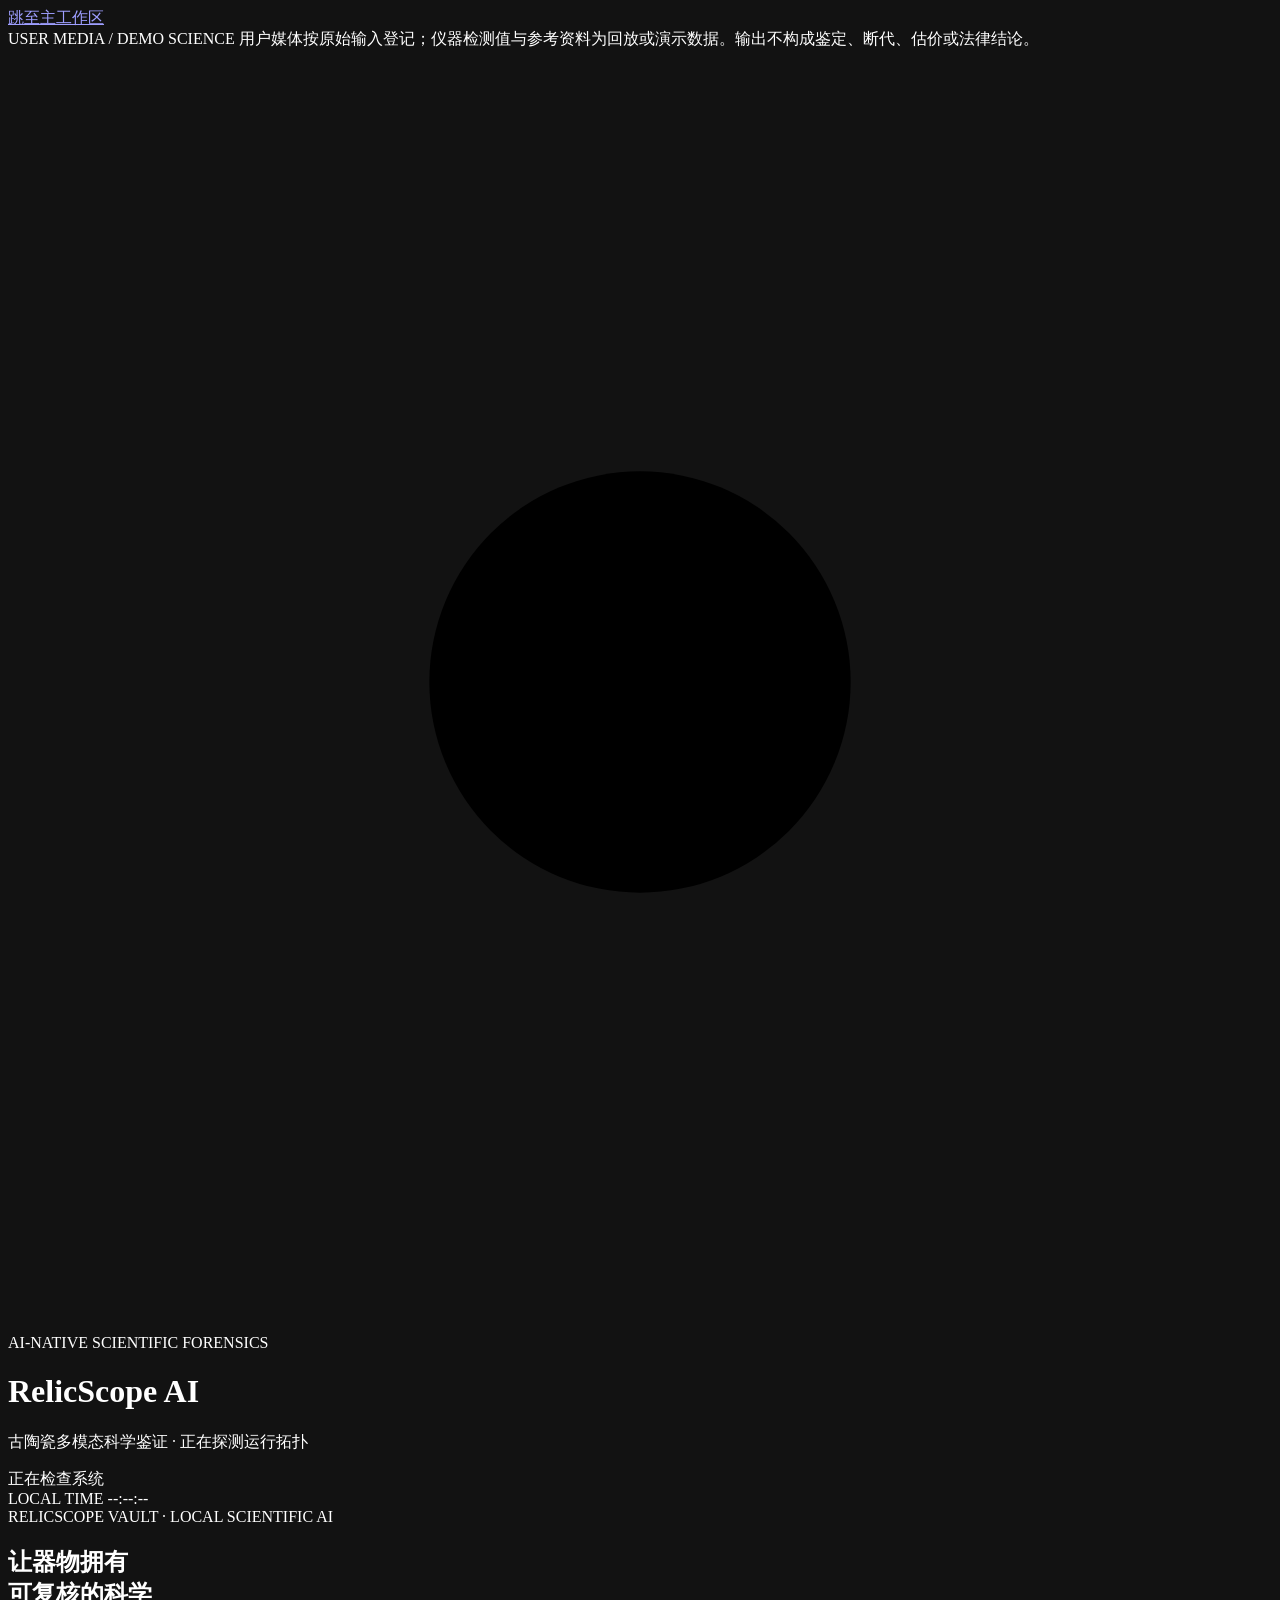
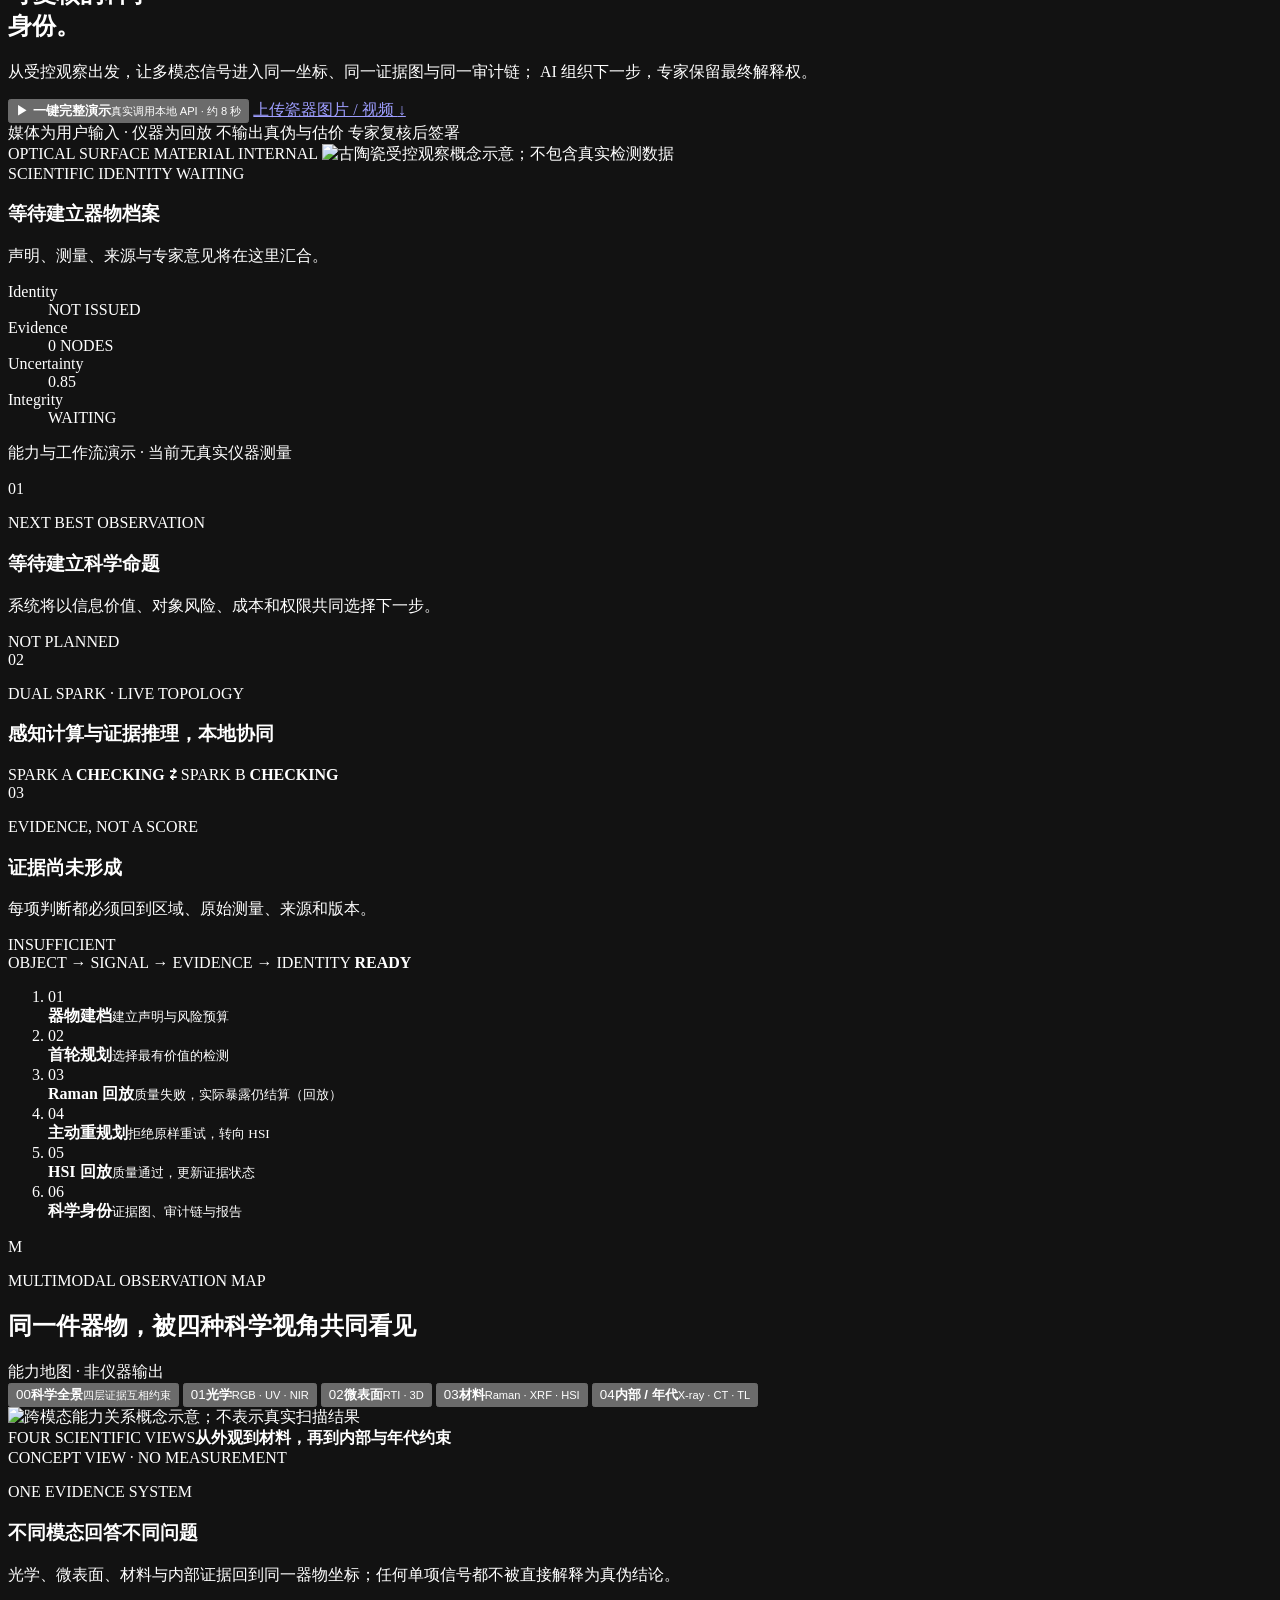
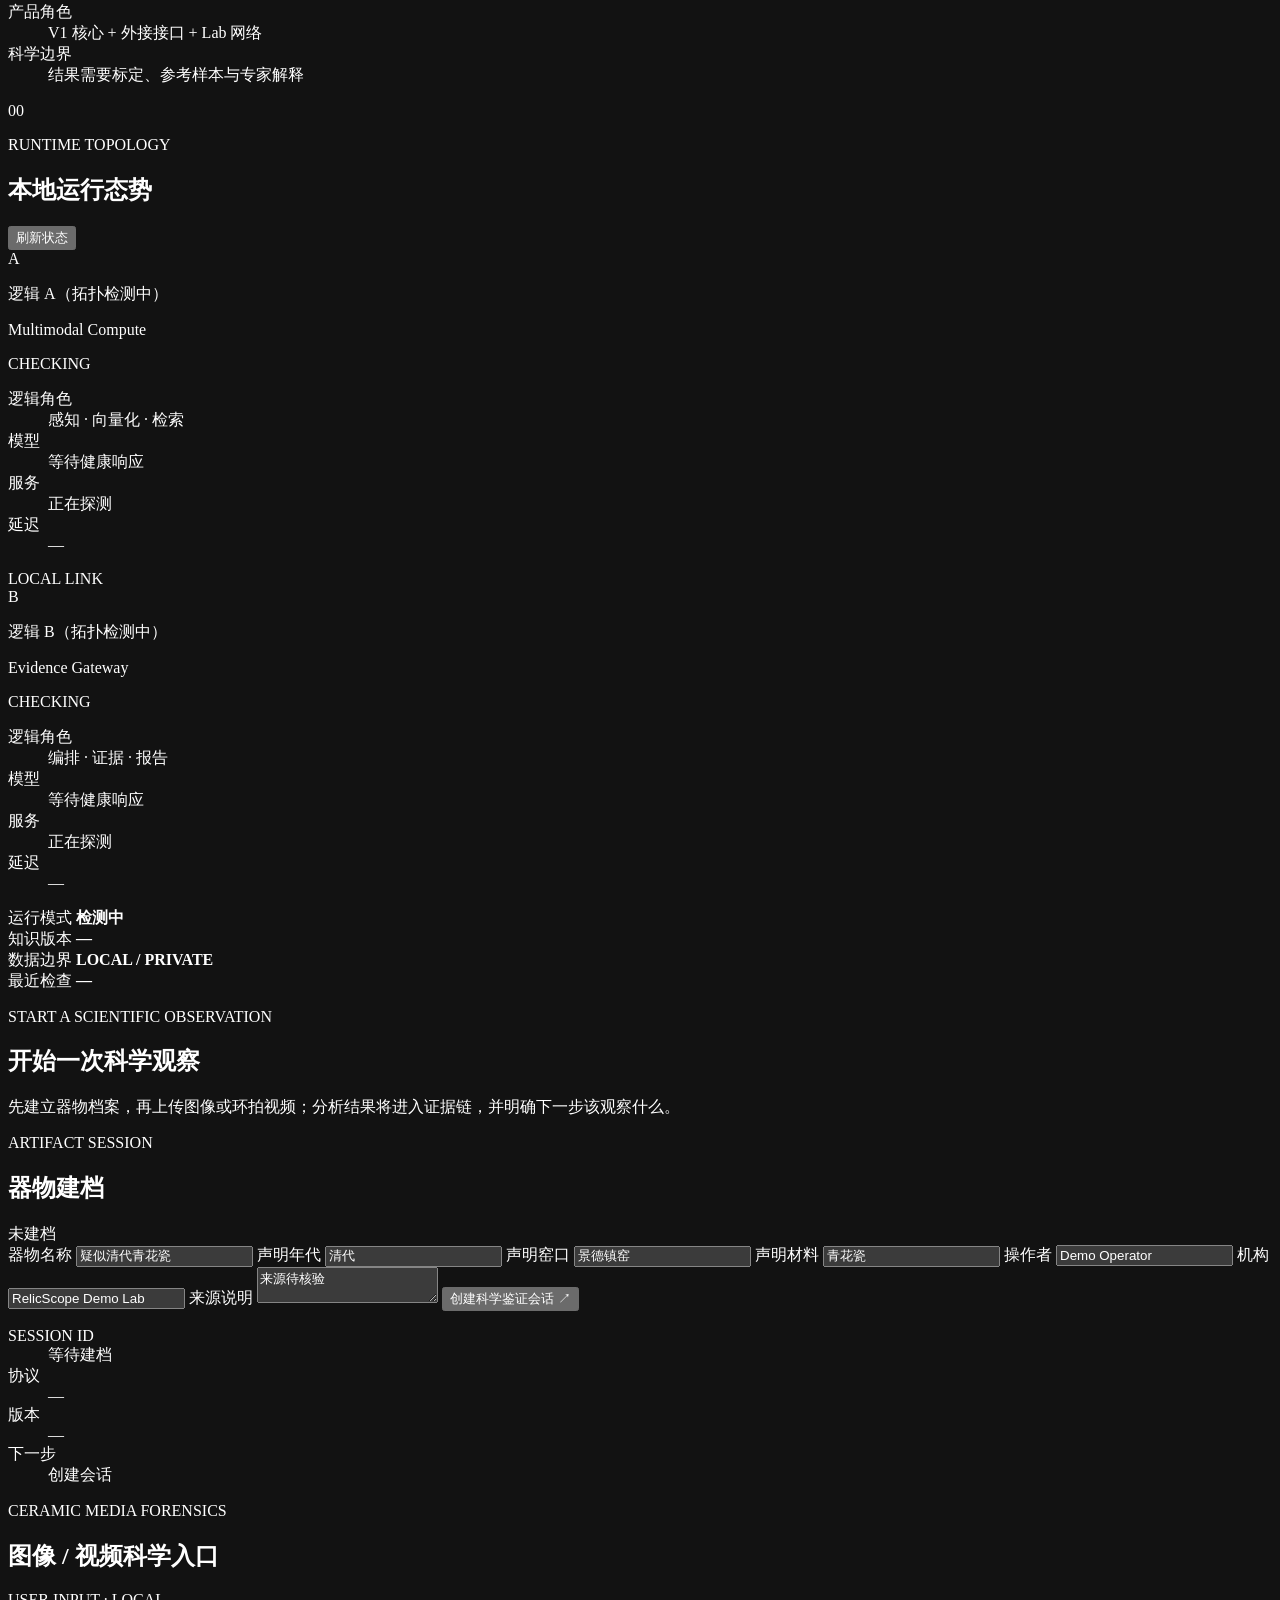
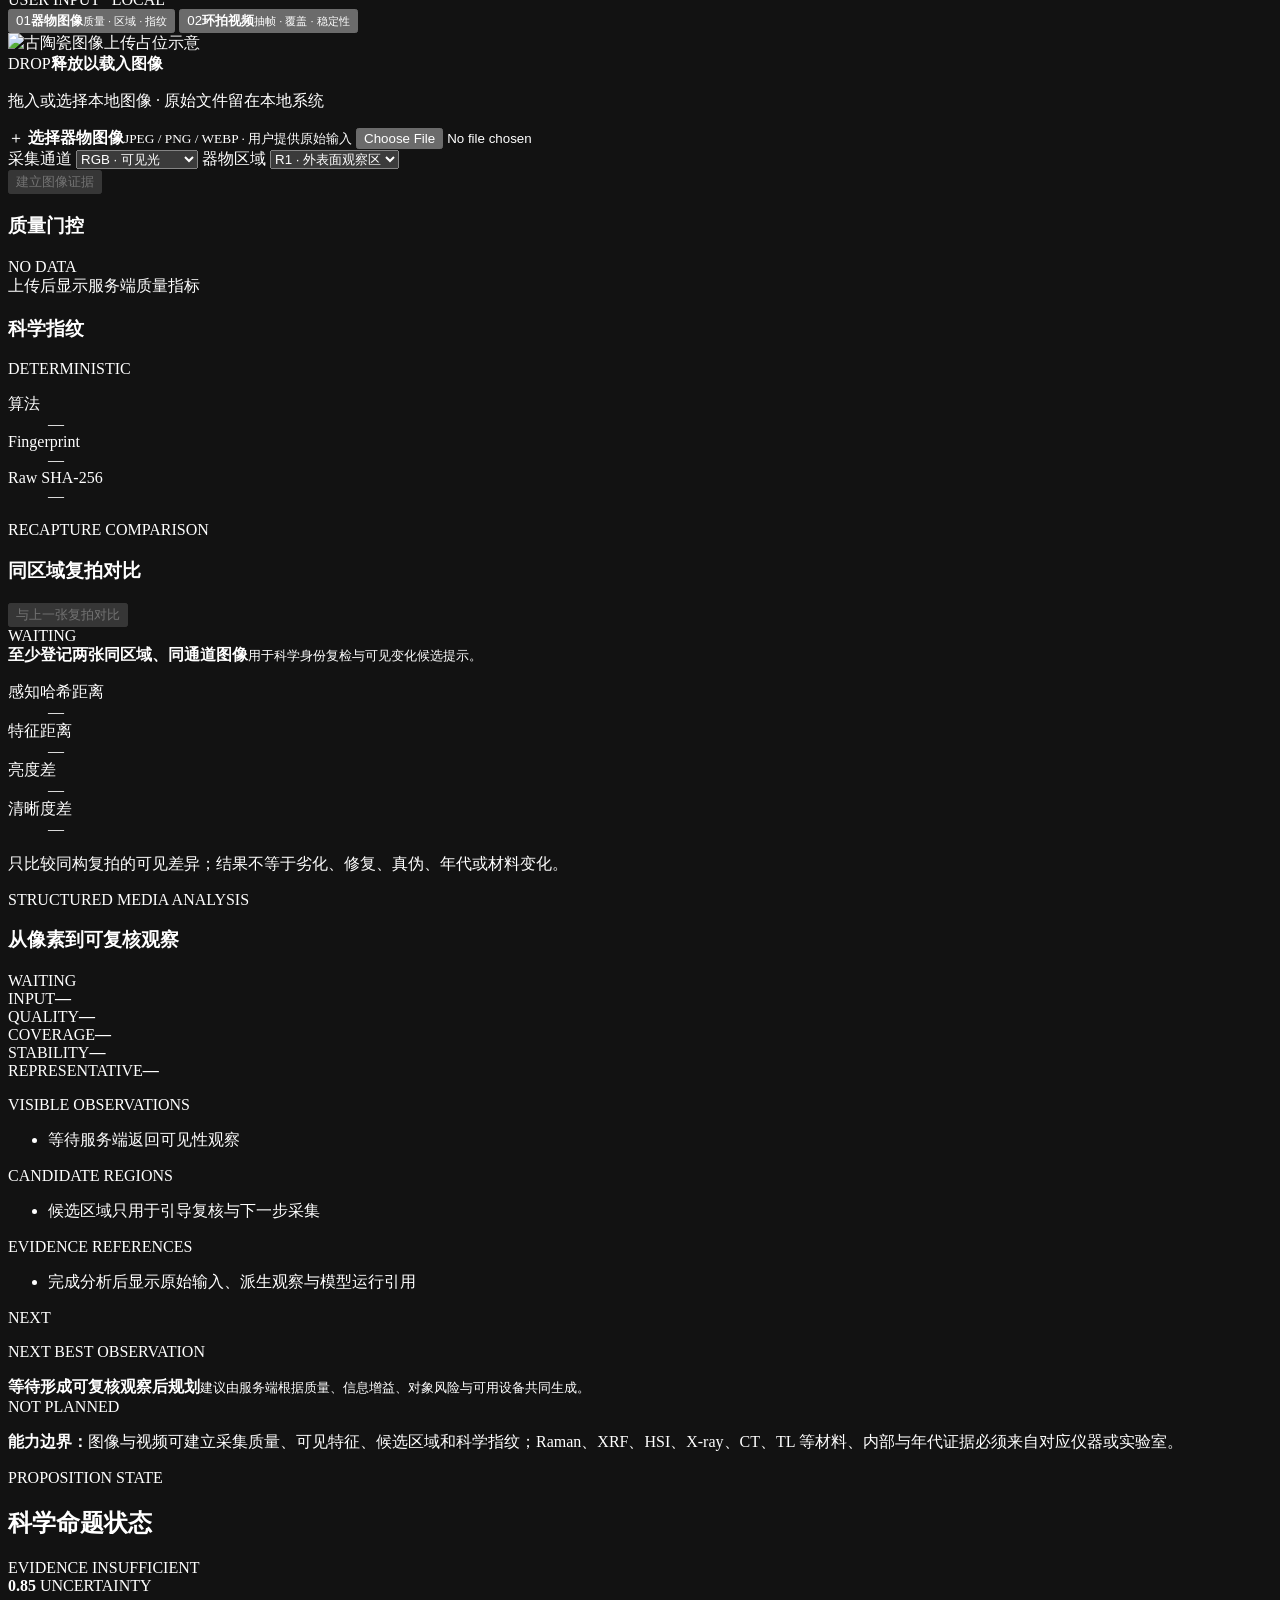
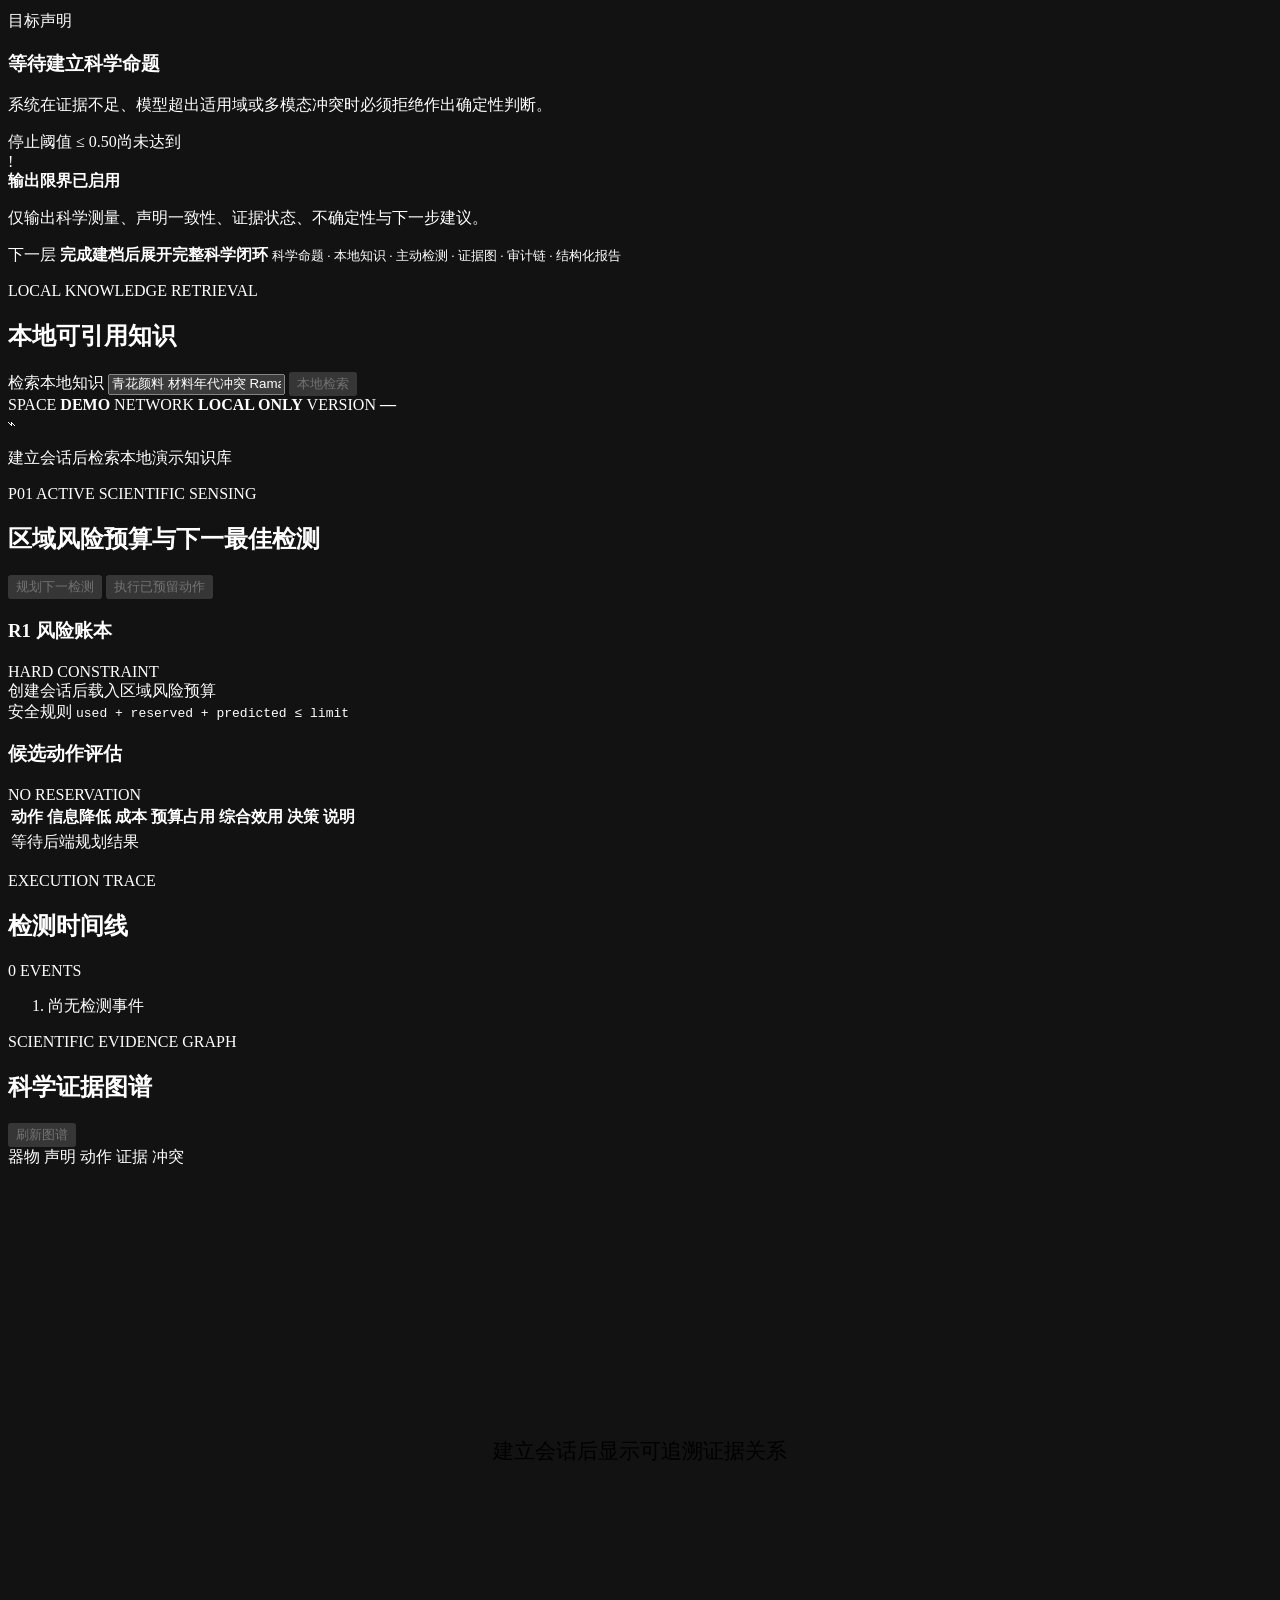
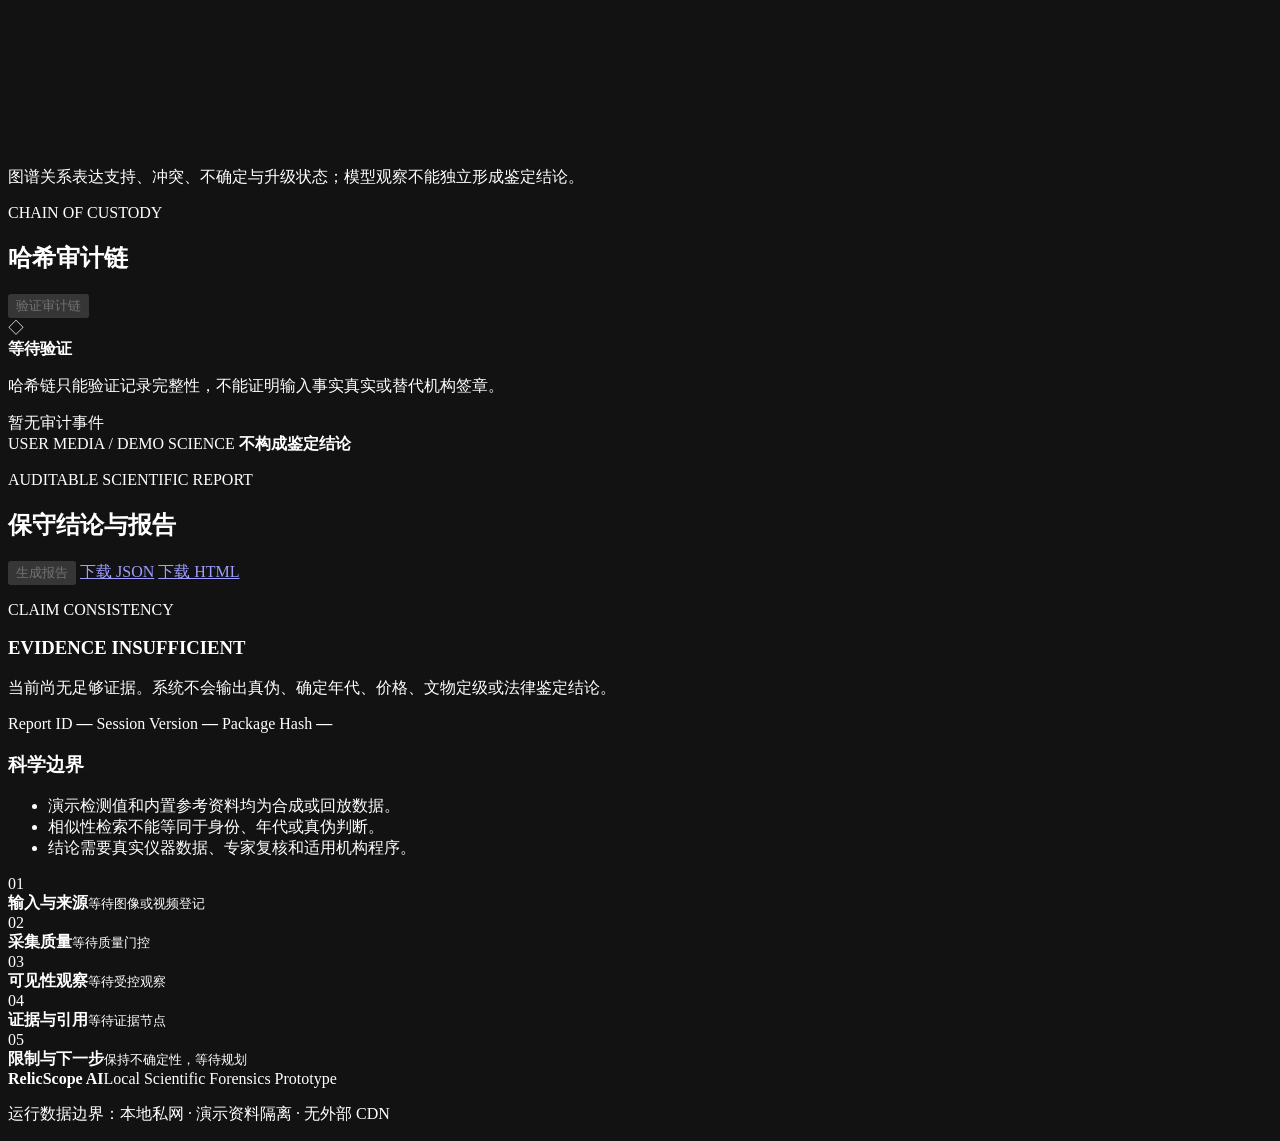
==== app/static/index.html @ 8738a11b "Public release: RelicScope Spark Suite v1.1.0-r2" ====
<!doctype html>
<html lang="zh-CN">
  <head>
    <meta charset="utf-8" />
    <meta name="viewport" content="width=device-width, initial-scale=1" />
    <meta name="color-scheme" content="dark" />
    <meta
      name="description"
      content="RelicScope AI 双 Spark 多模态文物科学鉴证演示控制台"
    />
    <title>RelicScope AI · Scientific Forensics Console</title>
    <link rel="icon" href="/static/ceramic-placeholder.svg" type="image/svg+xml" />
    <link rel="stylesheet" href="/static/styles.css" />
  </head>
  <body>
    <a class="skip-link" href="#main-content">跳至主工作区</a>

    <div class="demo-boundary" role="note" aria-label="演示数据免责声明">
      <span class="demo-boundary__label">USER MEDIA / DEMO SCIENCE</span>
      <span>用户媒体按原始输入登记；仪器检测值与参考资料为回放或演示数据。输出不构成鉴定、断代、估价或法律结论。</span>
    </div>

    <header class="topbar">
      <div class="brand-block">
        <div class="brand-mark" aria-hidden="true">
          <svg viewBox="0 0 48 48" focusable="false">
            <path d="M10 13h28M10 35h28M13 10v28M35 10v28" />
            <circle cx="24" cy="24" r="8" />
            <path d="M24 5v6M24 37v6M5 24h6M37 24h6" />
          </svg>
        </div>
        <div>
          <p class="eyebrow">AI-NATIVE SCIENTIFIC FORENSICS</p>
          <h1>RelicScope <span>AI</span></h1>
          <p class="brand-subtitle" id="brand-runtime-subtitle">古陶瓷多模态科学鉴证 · 正在探测运行拓扑</p>
        </div>
      </div>

      <div class="topbar__meta">
        <div class="system-pill" id="global-system-pill">
          <span class="status-dot status-dot--checking" aria-hidden="true"></span>
          <span id="global-system-status">正在检查系统</span>
        </div>
        <div class="clock-block">
          <span>LOCAL TIME</span>
          <time id="local-clock">--:--:--</time>
        </div>
      </div>
    </header>

    <main id="main-content" class="console-shell">
      <section class="showcase-hero" aria-labelledby="showcase-heading">
        <div class="showcase-hero__copy">
          <div class="showcase-kicker">
            <span class="live-orb" aria-hidden="true"></span>
            RELICSCOPE VAULT · LOCAL SCIENTIFIC AI
          </div>
          <h2 id="showcase-heading">让器物拥有<br /><span>可复核的科学<br class="mobile-title-break" />身份。</span></h2>
          <p class="showcase-lead">
            从受控观察出发，让多模态信号进入同一坐标、同一证据图与同一审计链；
            AI 组织下一步，专家保留最终解释权。
          </p>

          <div class="showcase-actions">
            <button class="button button--run button--cinematic" id="run-demo" type="button">
              <span class="run-icon" aria-hidden="true">▶</span>
              <span><strong>一键完整演示</strong><small>真实调用本地 API · 约 8 秒</small></span>
            </button>
            <a class="text-link" href="#operator-workspace">上传瓷器图片 / 视频 <span aria-hidden="true">↓</span></a>
          </div>

          <div class="boundary-tags" aria-label="演示科学边界">
            <span>媒体为用户输入 · 仪器为回放</span>
            <span>不输出真伪与估价</span>
            <span>专家复核后签署</span>
          </div>
        </div>

        <div class="identity-stage" aria-label="器物数字科学身份舞台">
          <div class="identity-stage__glow" aria-hidden="true"></div>
          <div class="identity-orbit identity-orbit--one" aria-hidden="true"></div>
          <div class="identity-orbit identity-orbit--two" aria-hidden="true"></div>
          <span class="orbit-label orbit-label--optical">OPTICAL</span>
          <span class="orbit-label orbit-label--surface">SURFACE</span>
          <span class="orbit-label orbit-label--material">MATERIAL</span>
          <span class="orbit-label orbit-label--internal">INTERNAL</span>
          <img src="/static/ceramic-placeholder.svg" alt="古陶瓷受控观察概念示意；不包含真实检测数据" />
          <div class="identity-scan" aria-hidden="true"></div>

          <article class="identity-card">
            <div class="identity-card__head">
              <span>SCIENTIFIC IDENTITY</span>
              <span class="badge badge--outline" id="identity-state">WAITING</span>
            </div>
            <h3 id="identity-artifact-name">等待建立器物档案</h3>
            <p id="identity-claim">声明、测量、来源与专家意见将在这里汇合。</p>
            <dl>
              <div><dt>Identity</dt><dd id="identity-session" class="mono">NOT ISSUED</dd></div>
              <div><dt>Evidence</dt><dd id="identity-evidence-count">0 NODES</dd></div>
              <div><dt>Uncertainty</dt><dd id="identity-uncertainty">0.85</dd></div>
              <div><dt>Integrity</dt><dd id="identity-integrity">WAITING</dd></div>
            </dl>
          </article>

          <p class="stage-boundary">能力与工作流演示 · 当前无真实仪器测量</p>
        </div>
      </section>

      <section class="signal-strip" aria-label="当前科学闭环摘要">
        <article class="signal-card signal-card--action">
          <div class="signal-card__index">01</div>
          <div>
            <p class="eyebrow">NEXT BEST OBSERVATION</p>
            <h3 id="spotlight-action">等待建立科学命题</h3>
            <p id="spotlight-action-reason">系统将以信息价值、对象风险、成本和权限共同选择下一步。</p>
          </div>
          <span class="badge badge--outline" id="spotlight-action-state">NOT PLANNED</span>
        </article>

        <article class="signal-card signal-card--compute">
          <div class="signal-card__index">02</div>
          <div>
            <p class="eyebrow">DUAL SPARK · LIVE TOPOLOGY</p>
            <h3>感知计算与证据推理，本地协同</h3>
            <div class="spark-pair" aria-label="双 Spark 运行状态">
              <span><i id="hero-node-a-dot"></i>SPARK A <strong id="hero-node-a-status">CHECKING</strong></span>
              <b aria-hidden="true">⇄</b>
              <span><i id="hero-node-b-dot"></i>SPARK B <strong id="hero-node-b-status">CHECKING</strong></span>
            </div>
          </div>
        </article>

        <article class="signal-card signal-card--evidence">
          <div class="signal-card__index">03</div>
          <div>
            <p class="eyebrow">EVIDENCE, NOT A SCORE</p>
            <h3 id="spotlight-evidence">证据尚未形成</h3>
            <p id="spotlight-evidence-detail">每项判断都必须回到区域、原始测量、来源和版本。</p>
          </div>
          <span class="badge badge--warning" id="spotlight-report-state">INSUFFICIENT</span>
        </article>
      </section>

      <section class="demo-progress demo-progress--showcase" id="demo-progress" aria-live="polite">
        <div class="demo-progress__head">
          <span>OBJECT → SIGNAL → EVIDENCE → IDENTITY</span>
          <strong id="demo-progress-status">READY</strong>
        </div>
        <ol>
          <li data-step="session"><span>01</span><div><strong>器物建档</strong><small>建立声明与风险预算</small></div></li>
          <li data-step="plan-1"><span>02</span><div><strong>首轮规划</strong><small>选择最有价值的检测</small></div></li>
          <li data-step="raman"><span>03</span><div><strong>Raman 回放</strong><small>质量失败，实际暴露仍结算（回放）</small></div></li>
          <li data-step="plan-2"><span>04</span><div><strong>主动重规划</strong><small>拒绝原样重试，转向 HSI</small></div></li>
          <li data-step="hsi"><span>05</span><div><strong>HSI 回放</strong><small>质量通过，更新证据状态</small></div></li>
          <li data-step="report"><span>06</span><div><strong>科学身份</strong><small>证据图、审计链与报告</small></div></li>
        </ol>
      </section>

      <section class="modality-theatre" id="modality-theatre" aria-labelledby="modality-heading">
        <div class="section-heading modality-heading">
          <div>
            <span class="section-index">M</span>
            <div>
              <p class="eyebrow">MULTIMODAL OBSERVATION MAP</p>
              <h2 id="modality-heading">同一件器物，被四种科学视角共同看见</h2>
            </div>
          </div>
          <span class="concept-label">能力地图 · 非仪器输出</span>
        </div>

        <div class="modality-layout">
          <div class="modality-tabs" role="tablist" aria-label="跨模态能力选择">
            <button class="modality-tab is-active" type="button" role="tab" aria-selected="true" data-modality="all">
              <span>00</span><strong>科学全景</strong><small>四层证据互相约束</small>
            </button>
            <button class="modality-tab" type="button" role="tab" aria-selected="false" data-modality="optical">
              <span>01</span><strong>光学</strong><small>RGB · UV · NIR</small>
            </button>
            <button class="modality-tab" type="button" role="tab" aria-selected="false" data-modality="surface">
              <span>02</span><strong>微表面</strong><small>RTI · 3D</small>
            </button>
            <button class="modality-tab" type="button" role="tab" aria-selected="false" data-modality="material">
              <span>03</span><strong>材料</strong><small>Raman · XRF · HSI</small>
            </button>
            <button class="modality-tab" type="button" role="tab" aria-selected="false" data-modality="internal">
              <span>04</span><strong>内部 / 年代</strong><small>X-ray · CT · TL</small>
            </button>
          </div>

          <div class="modality-object" id="modality-object" data-active-modality="all">
            <div class="modality-object__rings" aria-hidden="true"><i></i><i></i><i></i><i></i></div>
            <img src="/static/ceramic-placeholder.svg" alt="跨模态能力关系概念示意；不表示真实扫描结果" />
            <div class="modality-object__label"><span id="modality-stage-kicker">FOUR SCIENTIFIC VIEWS</span><strong id="modality-stage-title">从外观到材料，再到内部与年代约束</strong></div>
            <span class="modality-object__boundary">CONCEPT VIEW · NO MEASUREMENT</span>
          </div>

          <article class="modality-explainer" aria-live="polite">
            <p class="eyebrow" id="modality-role">ONE EVIDENCE SYSTEM</p>
            <h3 id="modality-answer">不同模态回答不同问题</h3>
            <p id="modality-description">光学、微表面、材料与内部证据回到同一器物坐标；任何单项信号都不被直接解释为真伪结论。</p>
            <dl>
              <div><dt>产品角色</dt><dd id="modality-product-role">V1 核心 + 外接接口 + Lab 网络</dd></div>
              <div><dt>科学边界</dt><dd id="modality-boundary-copy">结果需要标定、参考样本与专家解释</dd></div>
            </dl>
          </article>
        </div>
      </section>

      <section class="runtime-strip" aria-labelledby="runtime-heading">
        <div class="section-heading section-heading--compact">
          <div>
            <span class="section-index">00</span>
            <div>
              <p class="eyebrow">RUNTIME TOPOLOGY</p>
              <h2 id="runtime-heading">本地运行态势</h2>
            </div>
          </div>
          <button class="button button--ghost button--small" id="refresh-health" type="button">
            刷新状态
          </button>
        </div>

        <div class="runtime-grid">
          <article class="node-card" id="node-a-card">
            <div class="node-card__head">
              <div class="node-code">A</div>
              <div>
                <p class="node-name" id="node-a-name">逻辑 A（拓扑检测中）</p>
                <p class="node-role">Multimodal Compute</p>
              </div>
              <span class="badge badge--neutral" id="node-a-status">CHECKING</span>
            </div>
            <dl class="metric-list">
              <div><dt>逻辑角色</dt><dd id="node-a-role">感知 · 向量化 · 检索</dd></div>
              <div><dt>模型</dt><dd id="node-a-model" class="mono">等待健康响应</dd></div>
              <div><dt>服务</dt><dd id="node-a-detail">正在探测</dd></div>
              <div><dt>延迟</dt><dd id="node-a-latency">—</dd></div>
            </dl>
          </article>

          <div class="node-link" aria-label="受控私网 API 双向连接">
            <span class="node-link__line"></span>
            <span class="node-link__label" id="node-link-label">LOCAL LINK</span>
            <span class="node-link__line"></span>
          </div>

          <article class="node-card" id="node-b-card">
            <div class="node-card__head">
              <div class="node-code node-code--b">B</div>
              <div>
                <p class="node-name" id="node-b-name">逻辑 B（拓扑检测中）</p>
                <p class="node-role">Evidence Gateway</p>
              </div>
              <span class="badge badge--neutral" id="node-b-status">CHECKING</span>
            </div>
            <dl class="metric-list">
              <div><dt>逻辑角色</dt><dd id="node-b-role">编排 · 证据 · 报告</dd></div>
              <div><dt>模型</dt><dd id="node-b-model" class="mono">等待健康响应</dd></div>
              <div><dt>服务</dt><dd id="node-b-detail">正在探测</dd></div>
              <div><dt>延迟</dt><dd id="node-b-latency">—</dd></div>
            </dl>
          </article>

          <article class="runtime-summary">
            <div>
              <span>运行模式</span>
              <strong id="runtime-mode">检测中</strong>
            </div>
            <div>
              <span>知识版本</span>
              <strong id="knowledge-version" class="mono">—</strong>
            </div>
            <div>
              <span>数据边界</span>
              <strong id="data-boundary">LOCAL / PRIVATE</strong>
            </div>
            <div>
              <span>最近检查</span>
              <strong id="health-checked-at">—</strong>
            </div>
          </article>
        </div>
      </section>

      <div class="workspace-intro" id="operator-workspace">
        <div>
          <p class="eyebrow">START A SCIENTIFIC OBSERVATION</p>
          <h2>开始一次科学观察</h2>
        </div>
        <p>先建立器物档案，再上传图像或环拍视频；分析结果将进入证据链，并明确下一步该观察什么。</p>
      </div>

      <section class="workspace-grid" aria-label="科学鉴证会话工作区">
        <article class="panel panel--session">
          <div class="panel__header">
            <div>
              <p class="eyebrow">ARTIFACT SESSION</p>
              <h2>器物建档</h2>
            </div>
            <span class="badge badge--outline" id="session-state-badge">未建档</span>
          </div>

          <form id="session-form" class="form-grid">
            <label class="field field--full">
              <span>器物名称</span>
              <input id="artifact-name" name="artifact_name" value="疑似清代青花瓷" required maxlength="120" />
            </label>
            <label class="field">
              <span>声明年代</span>
              <input id="claim-period" name="period" value="清代" maxlength="80" />
            </label>
            <label class="field">
              <span>声明窑口</span>
              <input id="claim-kiln" name="kiln" value="景德镇窑" maxlength="80" />
            </label>
            <label class="field">
              <span>声明材料</span>
              <input id="claim-material" name="material" value="青花瓷" maxlength="80" />
            </label>
            <label class="field">
              <span>操作者</span>
              <input id="operator" name="operator" value="Demo Operator" maxlength="80" />
            </label>
            <label class="field field--full">
              <span>机构</span>
              <input id="institution" name="institution" value="RelicScope Demo Lab" maxlength="120" />
            </label>
            <label class="field field--full">
              <span>来源说明</span>
              <textarea id="provenance-note" name="provenance_note" rows="2" maxlength="240">来源待核验</textarea>
            </label>
            <button class="button button--primary field--full" id="create-session" type="submit">
              <span>创建科学鉴证会话</span>
              <span aria-hidden="true">↗</span>
            </button>
          </form>

          <dl class="session-facts" id="session-facts">
            <div><dt>SESSION ID</dt><dd class="mono hash-value" id="session-id">等待建档</dd></div>
            <div><dt>协议</dt><dd id="session-protocol">—</dd></div>
            <div><dt>版本</dt><dd id="session-version">—</dd></div>
            <div><dt>下一步</dt><dd id="session-next-step">创建会话</dd></div>
          </dl>
        </article>

        <article class="panel panel--capture panel--media-ingest" id="media-ingest">
          <div class="panel__header">
            <div>
              <p class="eyebrow">CERAMIC MEDIA FORENSICS</p>
              <h2>图像 / 视频科学入口</h2>
            </div>
            <span class="badge badge--demo">USER INPUT · LOCAL</span>
          </div>

          <div class="media-mode-tabs" role="tablist" aria-label="输入类型">
            <button class="media-mode-tab is-active" id="media-tab-image" type="button" role="tab" aria-selected="true" aria-controls="image-input-pane" data-media-tab="image">
              <span>01</span><strong>器物图像</strong><small>质量 · 区域 · 指纹</small>
            </button>
            <button class="media-mode-tab" id="media-tab-video" type="button" role="tab" aria-selected="false" aria-controls="video-input-pane" data-media-tab="video">
              <span>02</span><strong>环拍视频</strong><small>抽帧 · 覆盖 · 稳定性</small>
            </button>
          </div>

          <div class="media-input-pane" id="image-input-pane" role="tabpanel" aria-labelledby="media-tab-image">
            <div class="artifact-viewer media-drop-target" id="image-drop-target">
              <img id="artifact-preview" src="/static/ceramic-placeholder.svg" alt="古陶瓷图像上传占位示意" />
              <div id="roi-layer" class="roi-layer" aria-hidden="true"></div>
              <div class="scan-frame" aria-hidden="true"><span></span><span></span><span></span><span></span></div>
              <div class="drop-instruction" aria-hidden="true"><span>DROP</span><strong>释放以载入图像</strong></div>
              <p class="artifact-viewer__caption" id="image-caption">拖入或选择本地图像 · 原始文件留在本地系统</p>
            </div>

            <form id="image-form" class="capture-controls">
              <label class="file-picker" for="image-file">
                <span class="file-picker__icon" aria-hidden="true">＋</span>
                <span><strong>选择器物图像</strong><small>JPEG / PNG / WEBP · 用户提供原始输入</small></span>
                <input id="image-file" type="file" accept="image/jpeg,image/png,image/webp" />
              </label>
              <div class="inline-fields">
                <label class="field">
                  <span>采集通道</span>
                  <select id="image-modality"><option value="RGB">RGB · 可见光</option><option value="UV">UV · 紫外图像</option><option value="NIR">NIR · 近红外图像</option></select>
                </label>
                <label class="field">
                  <span>器物区域</span>
                  <select id="image-region"><option value="R1">R1 · 外表面观察区</option></select>
                </label>
              </div>
              <button class="button button--secondary" id="analyze-image" type="submit" disabled>建立图像证据</button>
            </form>

            <div class="analysis-grid post-analysis">
              <section aria-labelledby="quality-title">
                <div class="subhead"><h3 id="quality-title">质量门控</h3><span id="image-gate" class="badge badge--neutral">NO DATA</span></div>
                <div id="quality-metrics" class="quality-metrics empty-copy">上传后显示服务端质量指标</div>
              </section>
              <section aria-labelledby="fingerprint-title">
                <div class="subhead"><h3 id="fingerprint-title">科学指纹</h3><span class="micro-label">DETERMINISTIC</span></div>
                <dl class="fingerprint-card">
                  <div><dt>算法</dt><dd id="fingerprint-algorithm">—</dd></div>
                  <div><dt>Fingerprint</dt><dd id="fingerprint-id" class="mono hash-value">—</dd></div>
                  <div><dt>Raw SHA-256</dt><dd id="raw-sha" class="mono hash-value">—</dd></div>
                </dl>
              </section>
            </div>
            <div class="comparison-module post-comparison">
              <div class="comparison-module__head">
                <div><p class="eyebrow">RECAPTURE COMPARISON</p><h3>同区域复拍对比</h3></div>
                <button class="button button--ghost button--small" id="compare-images" type="button" disabled>与上一张复拍对比</button>
              </div>
              <div class="comparison-result" id="comparison-result">
                <span class="badge badge--neutral" id="comparison-status">WAITING</span>
                <div class="comparison-result__copy"><strong id="comparison-title">至少登记两张同区域、同通道图像</strong><small id="comparison-reason">用于科学身份复检与可见变化候选提示。</small></div>
                <dl class="comparison-metrics">
                  <div><dt>感知哈希距离</dt><dd id="comparison-dhash">—</dd></div>
                  <div><dt>特征距离</dt><dd id="comparison-feature">—</dd></div>
                  <div><dt>亮度差</dt><dd id="comparison-brightness">—</dd></div>
                  <div><dt>清晰度差</dt><dd id="comparison-sharpness">—</dd></div>
                </dl>
              </div>
              <p class="comparison-boundary">只比较同构复拍的可见差异；结果不等于劣化、修复、真伪、年代或材料变化。</p>
            </div>
          </div>

          <div class="media-input-pane" id="video-input-pane" role="tabpanel" aria-labelledby="media-tab-video" hidden>
            <div class="artifact-viewer artifact-viewer--video media-drop-target" id="video-drop-target">
              <video id="artifact-video" controls muted playsinline preload="metadata" aria-label="已选择的器物环拍视频"></video>
              <div class="video-empty" id="video-empty"><span>360°</span><strong>等待器物环拍视频</strong><small>建议缓慢绕拍一周，保持光照与距离稳定</small></div>
              <div class="drop-instruction" aria-hidden="true"><span>DROP</span><strong>释放以载入视频</strong></div>
              <p class="artifact-viewer__caption" id="video-caption">拖入或选择视频 · 浏览器本地抽取代表帧</p>
            </div>

            <form id="video-form" class="capture-controls">
              <label class="file-picker" for="video-file">
                <span class="file-picker__icon" aria-hidden="true">＋</span>
                <span><strong>选择器物环拍视频</strong><small>MP4 / MOV / WEBM / AVI · 原视频先登记哈希，再提交抽帧</small></span>
                <input id="video-file" type="file" accept="video/mp4,video/quicktime,video/webm,video/x-msvideo,.mp4,.mov,.webm,.avi" />
              </label>
              <div class="inline-fields video-fields">
                <label class="field">
                  <span>采集通道</span>
                  <select id="video-modality"><option value="RGB_VIDEO">RGB · 可见光环拍</option><option value="UV_VIDEO" disabled>UV · 紫外环拍（二期）</option><option value="NIR_VIDEO" disabled>NIR · 近红外环拍（二期）</option></select>
                </label>
                <label class="field">
                  <span>器物区域</span>
                  <select id="video-region"><option value="R1">R1 · 外表面观察区</option></select>
                </label>
                <label class="field field--frame-count">
                  <span>抽帧数量</span>
                  <select id="video-frame-count"><option value="8">8 帧</option><option value="10" selected>10 帧</option><option value="12">12 帧</option></select>
                </label>
              </div>
              <button class="button button--secondary" id="analyze-video" type="submit" disabled>登记视频并分析多帧</button>
            </form>

            <div class="video-process" aria-live="polite">
              <div class="video-process__head"><span id="video-stage">等待视频输入</span><strong id="video-progress-text">0 / 0</strong></div>
              <div class="video-progress-track"><span id="video-progress-bar"></span></div>
            </div>
            <div class="frame-strip" id="video-frame-strip" aria-label="视频抽帧时间轴">
              <div class="frame-strip__empty">分析后显示采样时点、质量状态与代表帧</div>
            </div>
          </div>

          <section class="media-interpretation post-analysis" aria-labelledby="media-result-heading">
            <div class="subhead media-interpretation__head">
              <div><p class="eyebrow">STRUCTURED MEDIA ANALYSIS</p><h3 id="media-result-heading">从像素到可复核观察</h3></div>
              <span class="badge badge--neutral" id="media-result-state">WAITING</span>
            </div>
            <div class="media-kpis" aria-label="媒体分析摘要">
              <div><span>INPUT</span><strong id="media-input-type">—</strong></div>
              <div><span>QUALITY</span><strong id="media-quality-summary">—</strong></div>
              <div><span>COVERAGE</span><strong id="media-coverage">—</strong></div>
              <div><span>STABILITY</span><strong id="media-stability">—</strong></div>
              <div><span>REPRESENTATIVE</span><strong id="media-representative">—</strong></div>
            </div>
            <div class="media-reading-grid">
              <article>
                <p class="micro-label">VISIBLE OBSERVATIONS</p>
                <ul class="media-list" id="media-observations"><li>等待服务端返回可见性观察</li></ul>
              </article>
              <article>
                <p class="micro-label">CANDIDATE REGIONS</p>
                <ul class="media-list" id="media-regions"><li>候选区域只用于引导复核与下一步采集</li></ul>
              </article>
              <article>
                <p class="micro-label">EVIDENCE REFERENCES</p>
                <ul class="media-list media-list--mono" id="media-evidence-refs"><li>完成分析后显示原始输入、派生观察与模型运行引用</li></ul>
              </article>
            </div>
            <div class="next-observation-card">
              <span class="next-observation-card__index">NEXT</span>
              <div><p class="eyebrow">NEXT BEST OBSERVATION</p><strong id="media-next-observation">等待形成可复核观察后规划</strong><small id="media-next-reason">建议由服务端根据质量、信息增益、对象风险与可用设备共同生成。</small></div>
              <span class="badge badge--outline" id="media-next-state">NOT PLANNED</span>
            </div>
            <p class="media-boundary"><strong>能力边界：</strong>图像与视频可建立采集质量、可见特征、候选区域和科学指纹；Raman、XRF、HSI、X-ray、CT、TL 等材料、内部与年代证据必须来自对应仪器或实验室。</p>
          </div>
        </article>

        <article class="panel panel--science-state session-dependent">
          <div class="panel__header">
            <div>
              <p class="eyebrow">PROPOSITION STATE</p>
              <h2>科学命题状态</h2>
            </div>
            <span class="badge badge--warning" id="claim-consistency">EVIDENCE INSUFFICIENT</span>
          </div>

          <div class="uncertainty-block">
            <div class="uncertainty-gauge" id="uncertainty-gauge" style="--uncertainty: 85">
              <div>
                <strong id="uncertainty-value">0.85</strong>
                <span>UNCERTAINTY</span>
              </div>
            </div>
            <div class="uncertainty-copy">
              <p class="eyebrow">目标声明</p>
              <h3 id="claim-summary">等待建立科学命题</h3>
              <p id="uncertainty-explanation">系统在证据不足、模型超出适用域或多模态冲突时必须拒绝作出确定性判断。</p>
              <div class="threshold-row"><span>停止阈值 ≤ 0.50</span><span id="threshold-status">尚未达到</span></div>
            </div>
          </div>

          <div class="guardrail-box">
            <span class="guardrail-box__icon" aria-hidden="true">!</span>
            <div><strong>输出限界已启用</strong><p>仅输出科学测量、声明一致性、证据状态、不确定性与下一步建议。</p></div>
          </div>
        </article>
      </section>

      <div class="session-locked-note" aria-live="polite">
        <span>下一层</span>
        <strong>完成建档后展开完整科学闭环</strong>
        <small>科学命题 · 本地知识 · 主动检测 · 证据图 · 审计链 · 结构化报告</small>
      </div>

      <section class="panel panel--knowledge session-dependent" aria-labelledby="knowledge-heading">
        <div class="panel__header panel__header--split">
          <div>
            <p class="eyebrow">LOCAL KNOWLEDGE RETRIEVAL</p>
            <h2 id="knowledge-heading">本地可引用知识</h2>
          </div>
          <form id="knowledge-form" class="search-form" role="search">
            <label class="sr-only" for="knowledge-query">检索本地知识</label>
            <input id="knowledge-query" value="青花颜料 材料年代冲突 Raman HSI" placeholder="输入材料、工艺或检测问题" />
            <button class="button button--secondary" id="search-knowledge" type="submit" disabled>本地检索</button>
          </form>
        </div>
        <div class="knowledge-meta">
          <span>SPACE <strong>DEMO</strong></span>
          <span>NETWORK <strong>LOCAL ONLY</strong></span>
          <span>VERSION <strong id="knowledge-snapshot">—</strong></span>
        </div>
        <div id="knowledge-results" class="knowledge-results">
          <div class="empty-state"><span>⌁</span><p>建立会话后检索本地演示知识库</p></div>
        </div>
      </section>

      <section class="panel panel--sensing session-dependent" id="active-sensing" aria-labelledby="sensing-heading">
        <div class="panel__header panel__header--split">
          <div>
            <p class="eyebrow">P01 ACTIVE SCIENTIFIC SENSING</p>
            <h2 id="sensing-heading">区域风险预算与下一最佳检测</h2>
          </div>
          <div class="action-cluster">
            <button class="button button--ghost" id="plan-action" type="button" disabled>规划下一检测</button>
            <button class="button button--secondary" id="execute-action" type="button" disabled>执行已预留动作</button>
          </div>
        </div>

        <div class="sensing-layout">
          <aside class="budget-panel" aria-labelledby="budget-heading">
            <div class="subhead"><h3 id="budget-heading">R1 风险账本</h3><span class="micro-label">HARD CONSTRAINT</span></div>
            <div id="risk-budgets" class="budget-list">
              <div class="empty-copy">创建会话后载入区域风险预算</div>
            </div>
            <div class="budget-rule">
              <span>安全规则</span>
              <code>used + reserved + predicted ≤ limit</code>
            </div>
          </aside>

          <div class="action-table-wrap">
            <div class="subhead">
              <h3>候选动作评估</h3>
              <span id="current-action" class="badge badge--outline">NO RESERVATION</span>
            </div>
            <div class="table-scroll" tabindex="0" aria-label="候选动作比较表，可横向滚动">
              <table>
                <thead><tr><th>动作</th><th>信息降低</th><th>成本</th><th>预算占用</th><th>综合效用</th><th>决策</th><th>说明</th></tr></thead>
                <tbody id="candidate-actions"><tr><td colspan="7" class="table-empty">等待后端规划结果</td></tr></tbody>
              </table>
            </div>
          </div>
        </div>

      </section>

      <section class="observability-grid session-dependent" id="evidence-story" aria-label="证据与审计工作区">
        <article class="panel panel--timeline">
          <div class="panel__header">
            <div><p class="eyebrow">EXECUTION TRACE</p><h2>检测时间线</h2></div>
            <span class="badge badge--outline" id="execution-count">0 EVENTS</span>
          </div>
          <ol id="execution-timeline" class="timeline">
            <li class="timeline__empty">尚无检测事件</li>
          </ol>
        </article>

        <article class="panel panel--graph">
          <div class="panel__header panel__header--split">
            <div><p class="eyebrow">SCIENTIFIC EVIDENCE GRAPH</p><h2>科学证据图谱</h2></div>
            <button class="button button--ghost button--small" id="refresh-evidence" type="button" disabled>刷新图谱</button>
          </div>
          <div class="graph-legend" aria-hidden="true">
            <span><i class="legend-dot legend-dot--artifact"></i>器物</span>
            <span><i class="legend-dot legend-dot--claim"></i>声明</span>
            <span><i class="legend-dot legend-dot--action"></i>动作</span>
            <span><i class="legend-dot legend-dot--evidence"></i>证据</span>
            <span><i class="legend-line legend-line--conflict"></i>冲突</span>
          </div>
          <div class="graph-canvas" id="graph-canvas">
            <svg id="evidence-graph" role="img" aria-label="当前会话科学证据关系图" viewBox="0 0 960 440">
              <text x="480" y="220" text-anchor="middle" class="graph-empty">建立会话后显示可追溯证据关系</text>
            </svg>
          </div>
          <p class="graph-boundary">图谱关系表达支持、冲突、不确定与升级状态；模型观察不能独立形成鉴定结论。</p>
        </article>

        <article class="panel panel--audit">
          <div class="panel__header panel__header--split">
            <div><p class="eyebrow">CHAIN OF CUSTODY</p><h2>哈希审计链</h2></div>
            <button class="button button--ghost button--small" id="refresh-audit" type="button" disabled>验证审计链</button>
          </div>
          <div class="audit-verdict" id="audit-verdict">
            <span class="audit-verdict__icon" aria-hidden="true">◇</span>
            <div><strong>等待验证</strong><p>哈希链只能验证记录完整性，不能证明输入事实真实或替代机构签章。</p></div>
          </div>
          <div id="audit-events" class="audit-events"><div class="empty-copy">暂无审计事件</div></div>
        </article>
      </section>

      <section class="panel panel--report session-dependent" aria-labelledby="report-heading">
        <div class="report-boundary">
          <span>USER MEDIA / DEMO SCIENCE</span>
          <strong>不构成鉴定结论</strong>
        </div>
        <div class="panel__header panel__header--split">
          <div><p class="eyebrow">AUDITABLE SCIENTIFIC REPORT</p><h2 id="report-heading">保守结论与报告</h2></div>
          <div class="action-cluster">
            <button class="button button--secondary" id="generate-report" type="button" disabled>生成报告</button>
            <a class="button button--ghost is-disabled" id="download-json" href="#" aria-disabled="true">下载 JSON</a>
            <a class="button button--ghost is-disabled" id="download-html" href="#" aria-disabled="true">下载 HTML</a>
          </div>
        </div>

        <div class="report-grid">
          <div class="report-conclusion">
            <p class="eyebrow">CLAIM CONSISTENCY</p>
            <h3 id="report-status">EVIDENCE INSUFFICIENT</h3>
            <p id="report-summary">当前尚无足够证据。系统不会输出真伪、确定年代、价格、文物定级或法律鉴定结论。</p>
            <div class="report-meta">
              <span>Report ID <strong id="report-id" class="mono">—</strong></span>
              <span>Session Version <strong id="report-session-version">—</strong></span>
              <span>Package Hash <strong id="report-hash" class="mono hash-value">—</strong></span>
            </div>
          </div>
          <div class="report-limitations">
            <h3>科学边界</h3>
            <ul id="report-limitations">
              <li>演示检测值和内置参考资料均为合成或回放数据。</li>
              <li>相似性检索不能等同于身份、年代或真伪判断。</li>
              <li>结论需要真实仪器数据、专家复核和适用机构程序。</li>
            </ul>
          </div>
        </div>
        <div class="report-structure" aria-label="结构化报告章节">
          <article><span>01</span><div><strong>输入与来源</strong><small id="report-media-source">等待图像或视频登记</small></div></article>
          <article><span>02</span><div><strong>采集质量</strong><small id="report-media-quality">等待质量门控</small></div></article>
          <article><span>03</span><div><strong>可见性观察</strong><small id="report-media-observation">等待受控观察</small></div></article>
          <article><span>04</span><div><strong>证据与引用</strong><small id="report-media-evidence">等待证据节点</small></div></article>
          <article><span>05</span><div><strong>限制与下一步</strong><small id="report-media-next">保持不确定性，等待规划</small></div></article>
        </div>
      </section>
    </main>

    <footer class="console-footer">
      <div><strong>RelicScope AI</strong><span>Local Scientific Forensics Prototype</span></div>
      <p>运行数据边界：本地私网 · 演示资料隔离 · 无外部 CDN</p>
    </footer>

    <div class="toast-region" id="toast-region" role="status" aria-live="polite" aria-atomic="true"></div>

    <script src="/static/app.js" defer></script>
  </body>
</html>
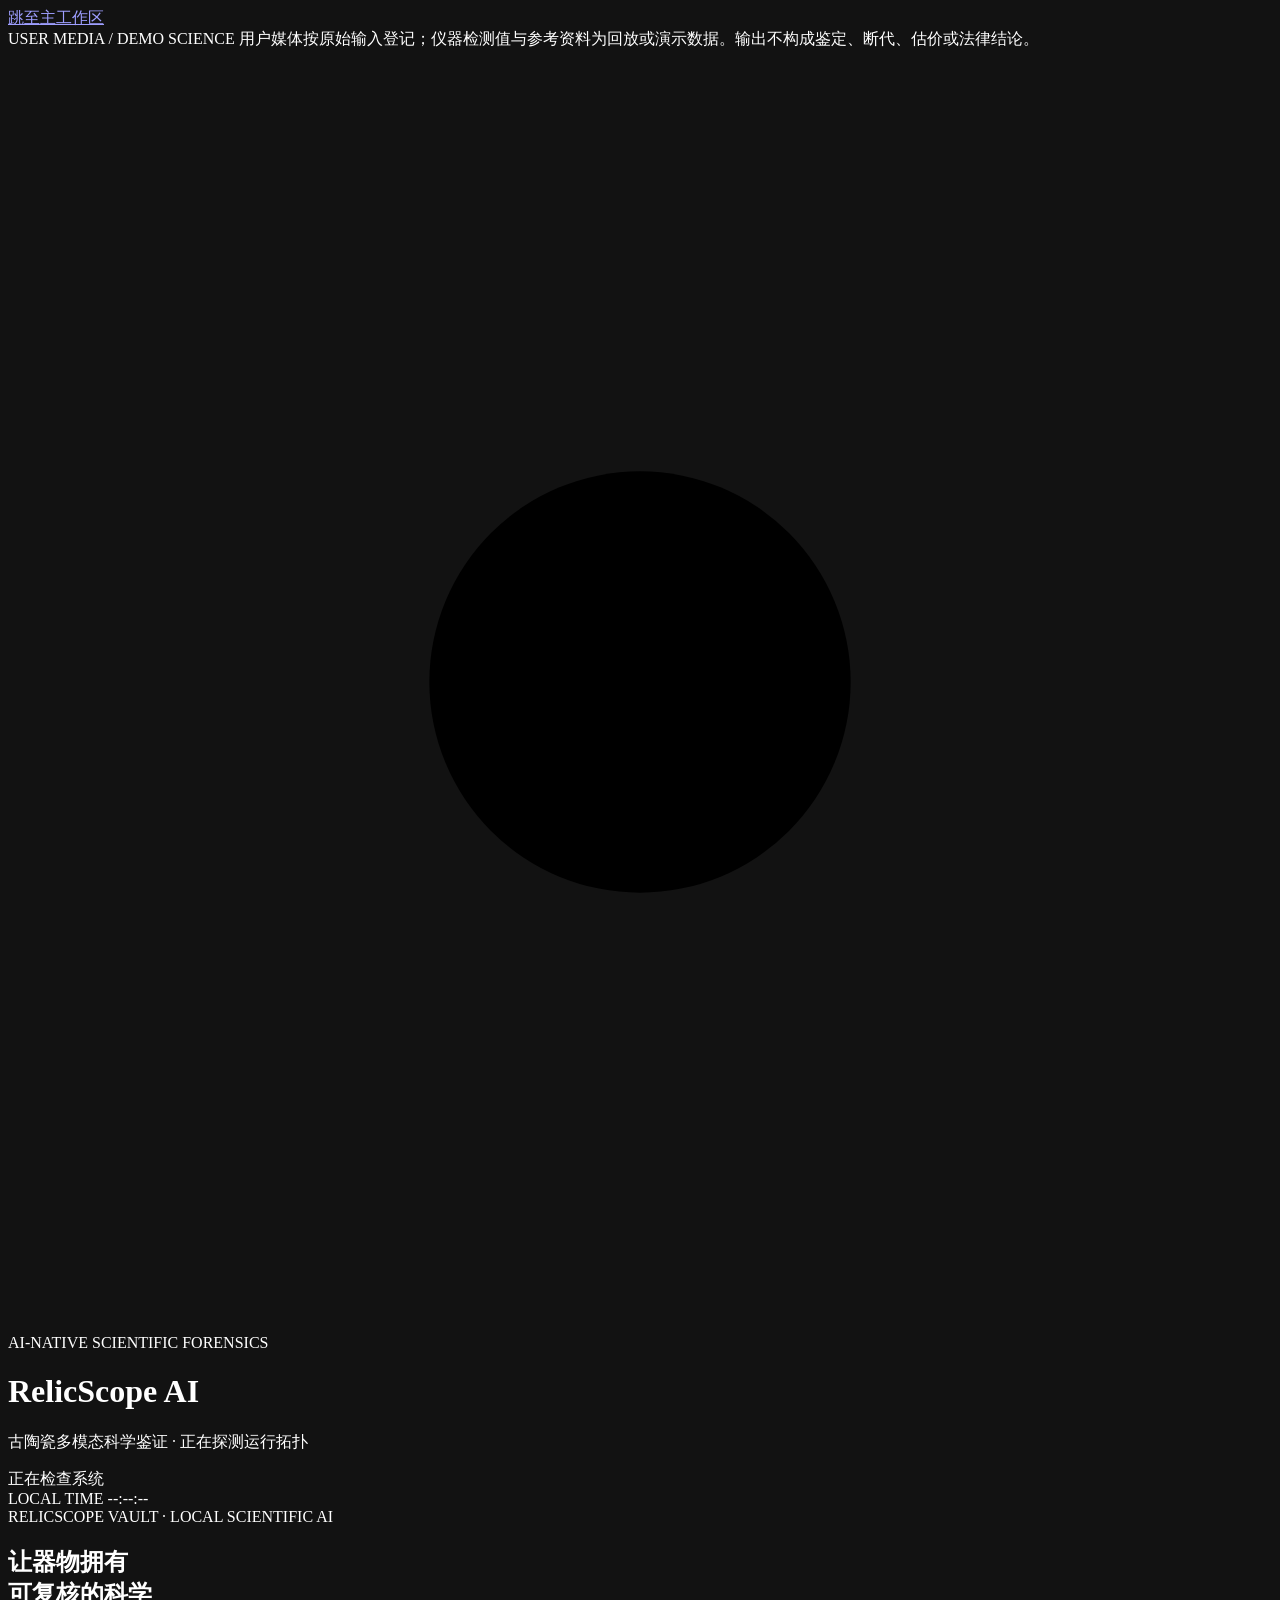
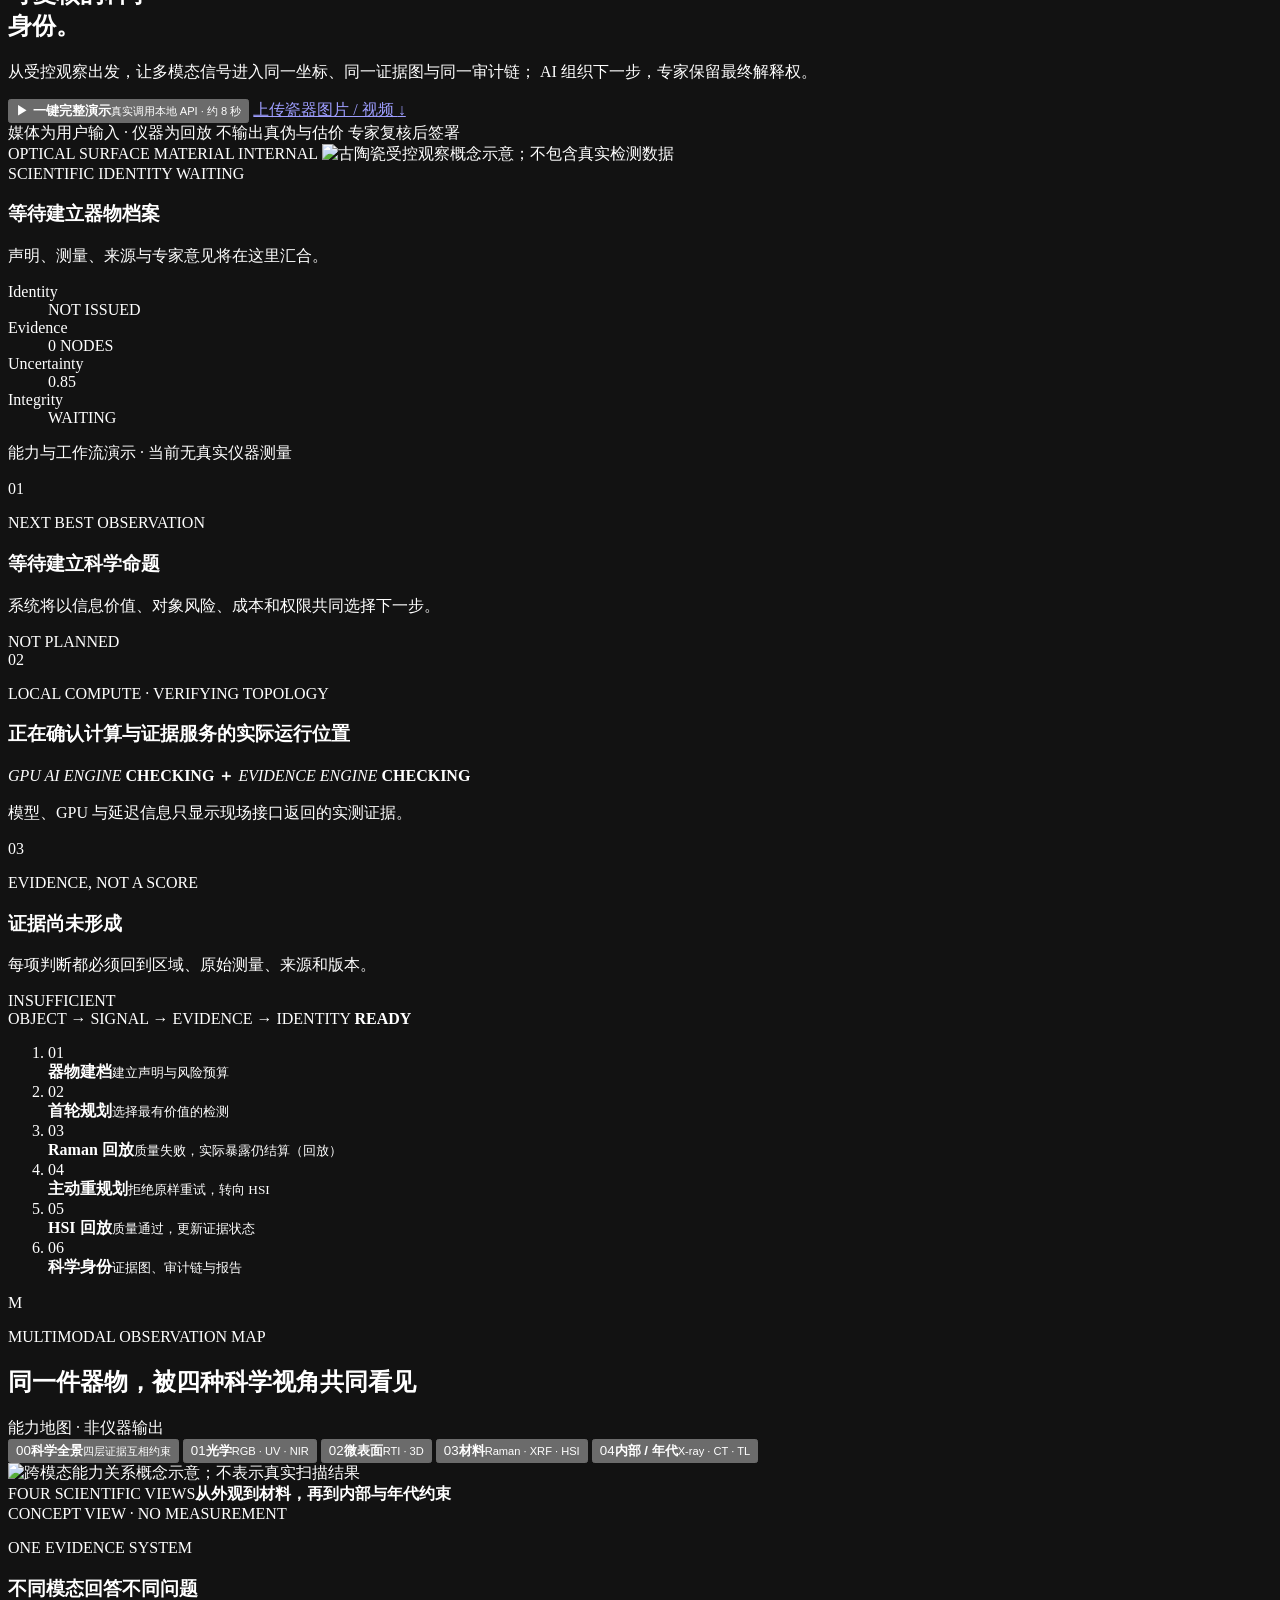
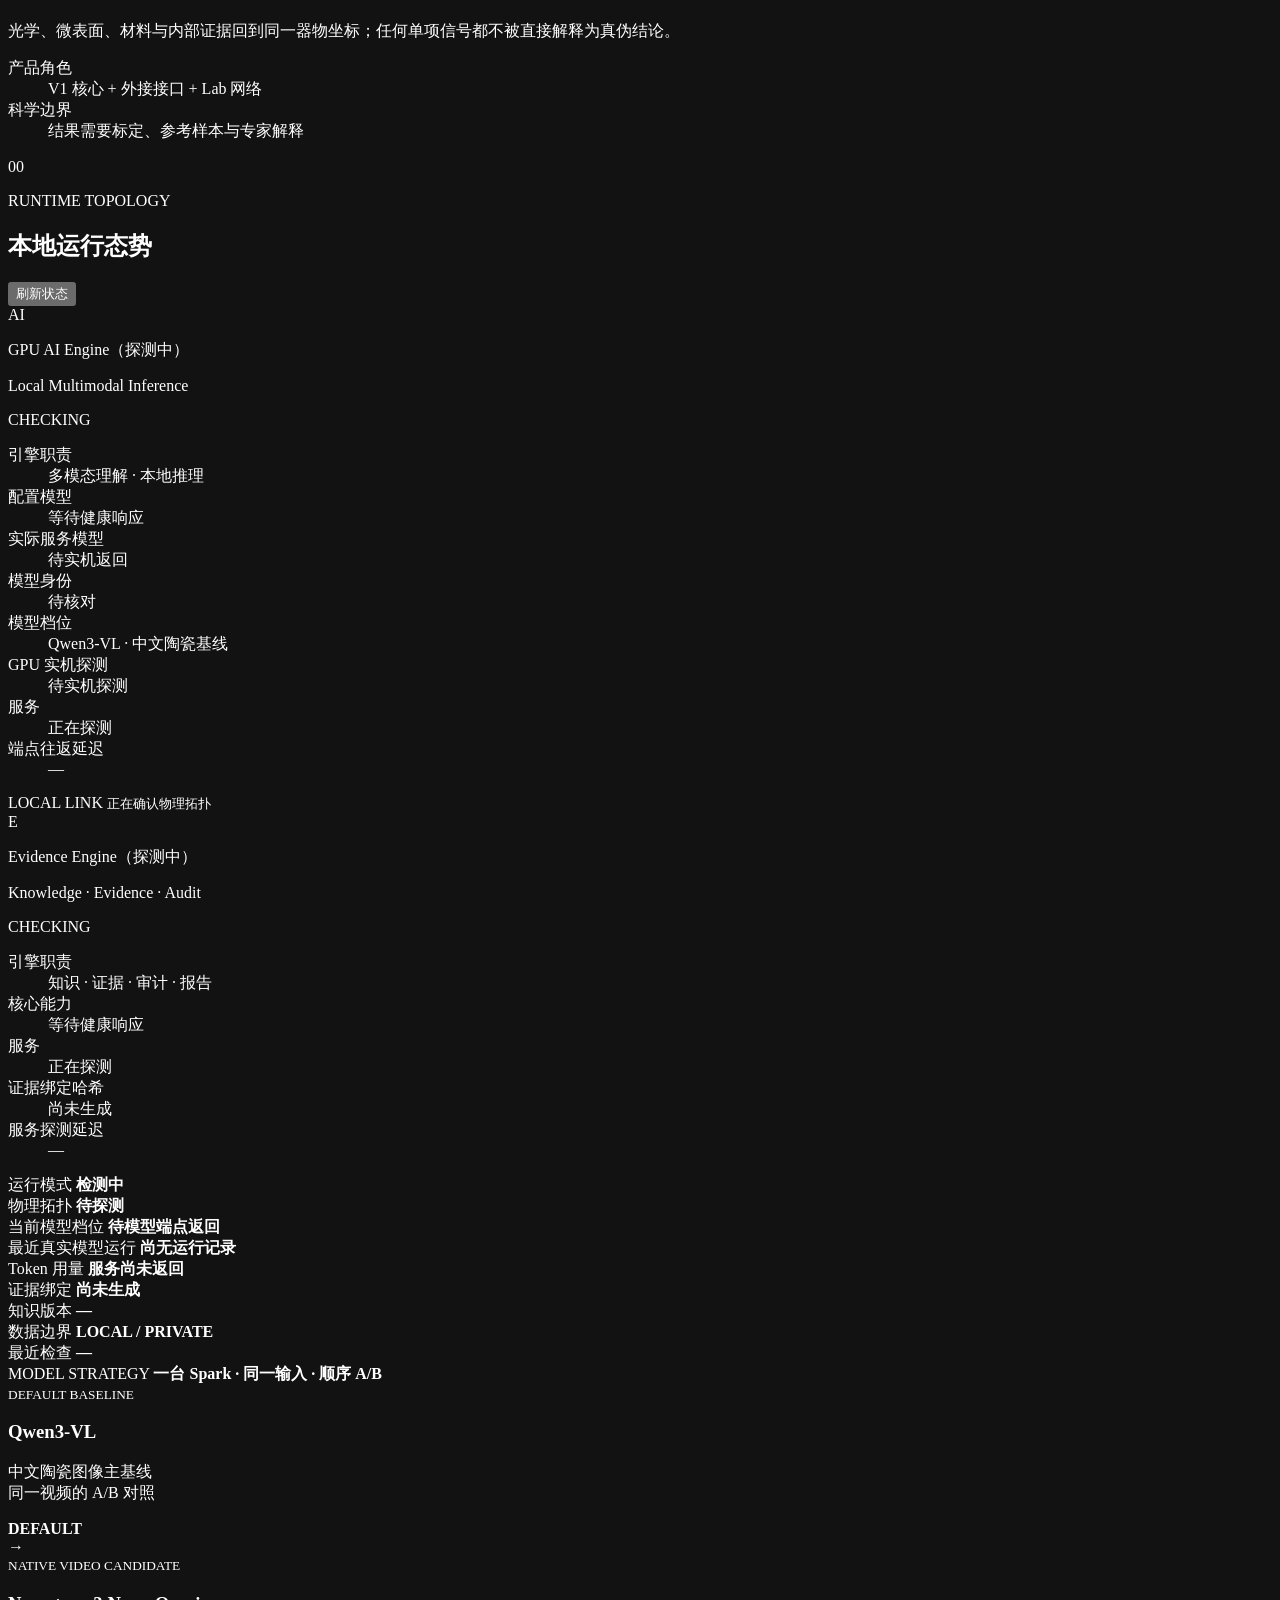
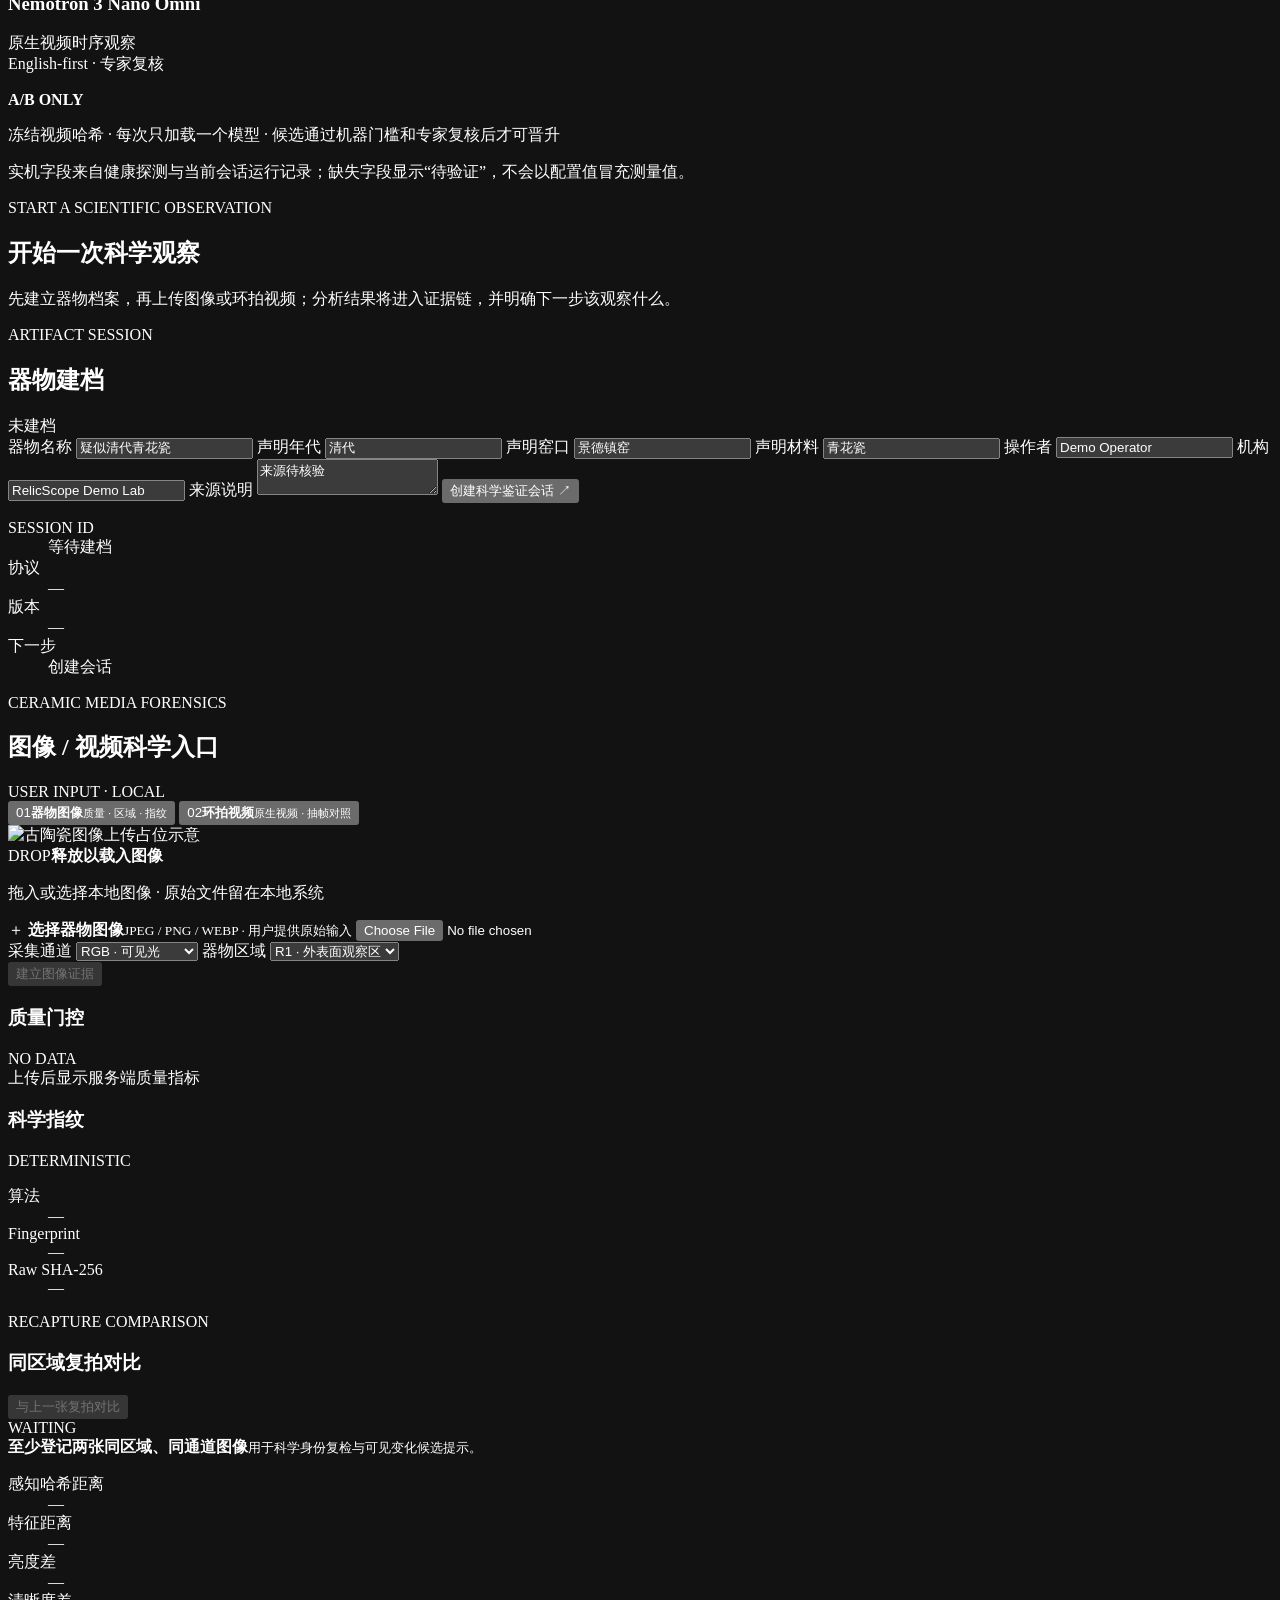
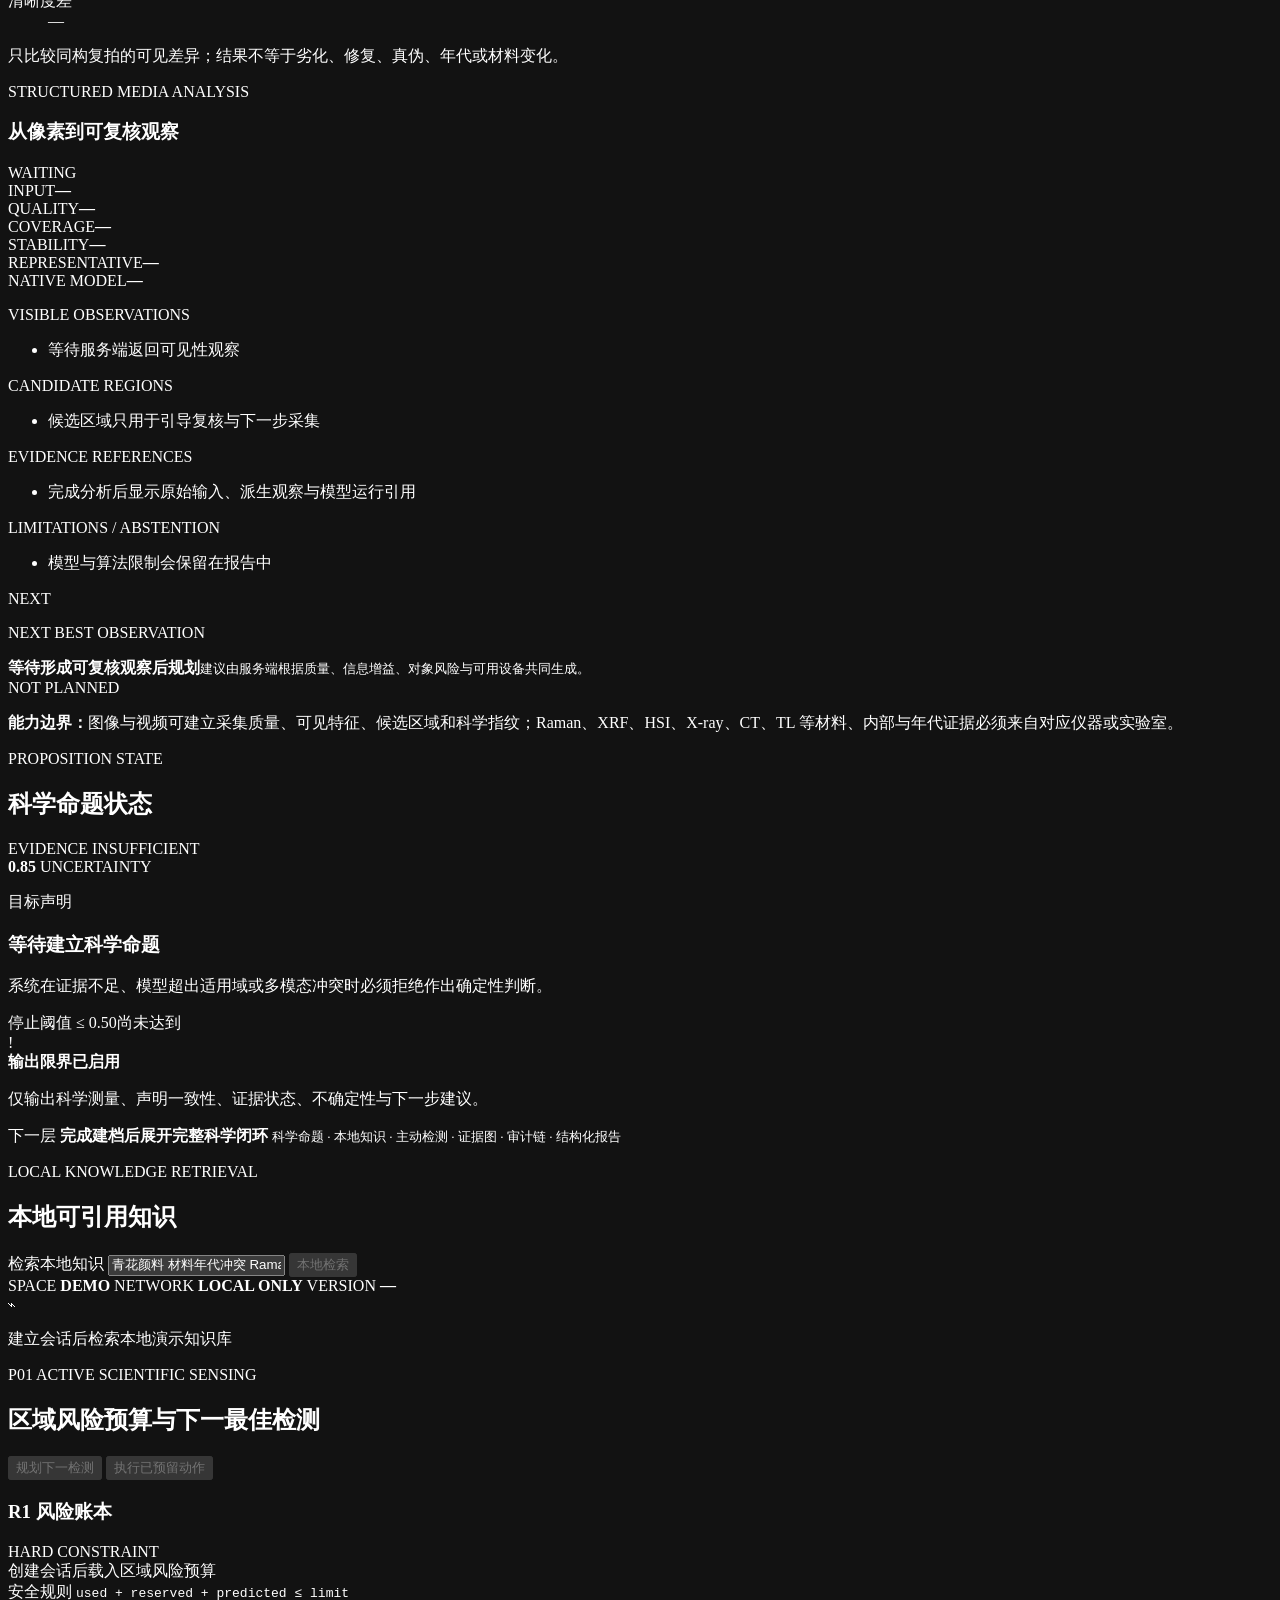
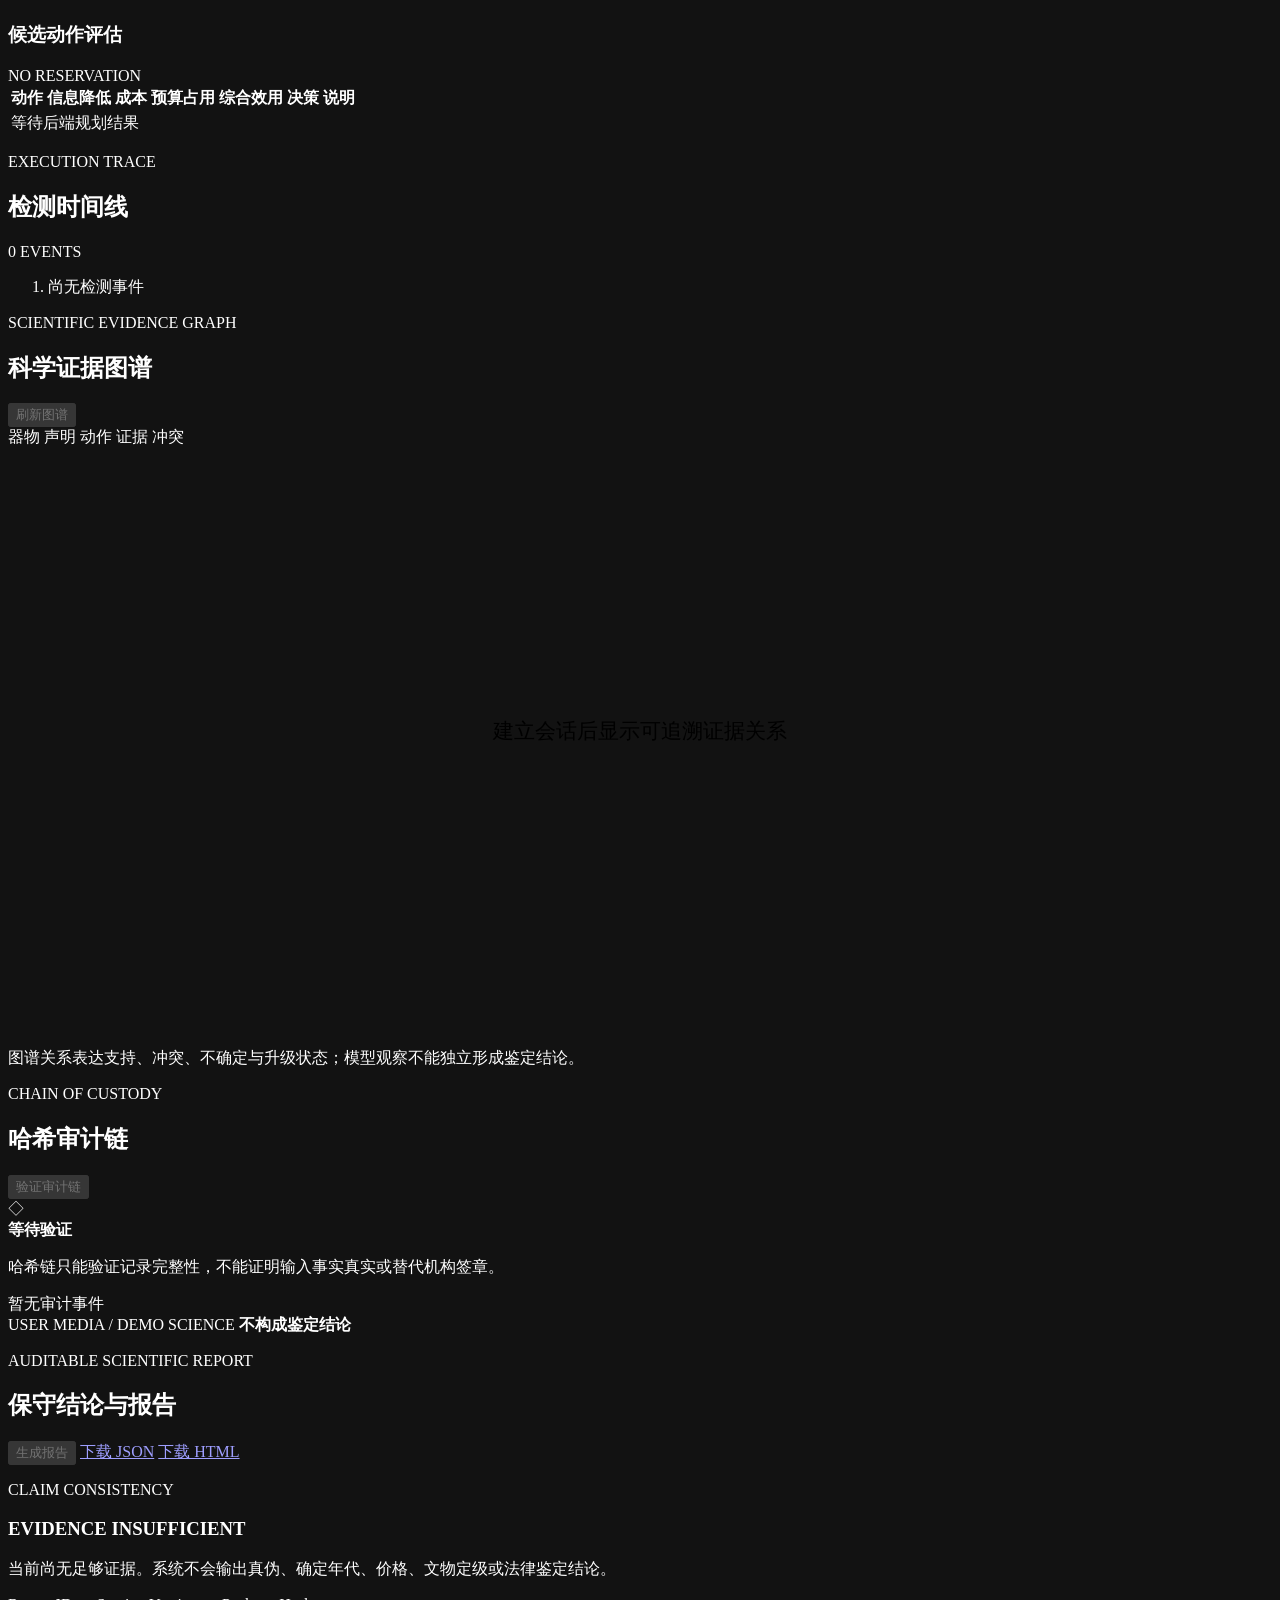
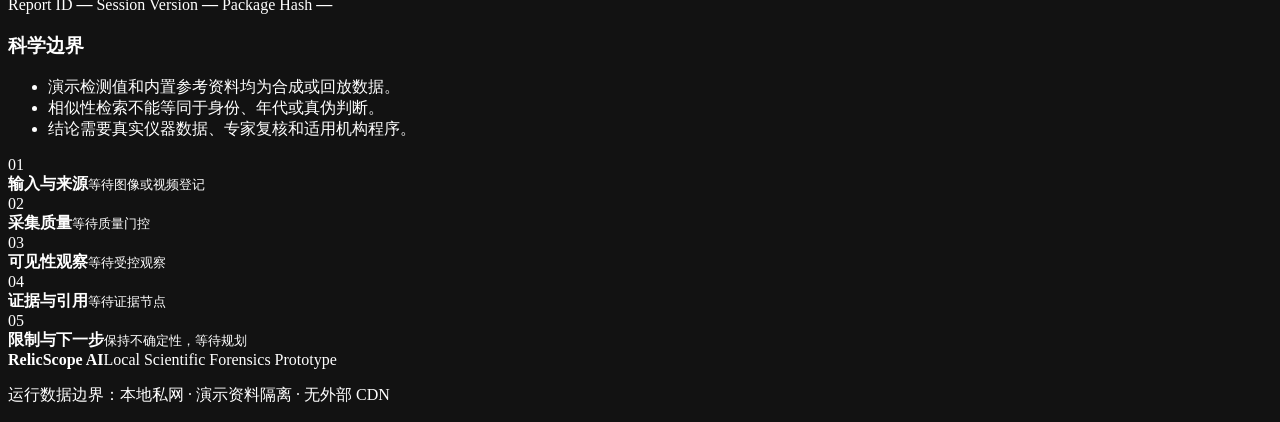
==== commit c3b8eab2: "feat: add single-Spark Qwen Nemotron evaluation runtime" ====
--- a/app/static/index.html
+++ b/app/static/index.html
@@ -6,7 +6,7 @@
     <meta name="color-scheme" content="dark" />
     <meta
       name="description"
-      content="RelicScope AI 双 Spark 多模态文物科学鉴证演示控制台"
+      content="RelicScope AI 单台 DGX Spark 多模态文物科学鉴证演示控制台"
     />
     <title>RelicScope AI · Scientific Forensics Console</title>
     <link rel="icon" href="/static/ceramic-placeholder.svg" type="image/svg+xml" />
@@ -120,13 +120,14 @@
         <article class="signal-card signal-card--compute">
           <div class="signal-card__index">02</div>
           <div>
-            <p class="eyebrow">DUAL SPARK · LIVE TOPOLOGY</p>
-            <h3>感知计算与证据推理，本地协同</h3>
-            <div class="spark-pair" aria-label="双 Spark 运行状态">
-              <span><i id="hero-node-a-dot"></i>SPARK A <strong id="hero-node-a-status">CHECKING</strong></span>
-              <b aria-hidden="true">⇄</b>
-              <span><i id="hero-node-b-dot"></i>SPARK B <strong id="hero-node-b-status">CHECKING</strong></span>
-            </div>
+            <p class="eyebrow" id="hero-runtime-kicker">LOCAL COMPUTE · VERIFYING TOPOLOGY</p>
+            <h3 id="hero-runtime-title">正在确认计算与证据服务的实际运行位置</h3>
+            <div class="spark-pair" id="hero-engine-pair" aria-label="本地引擎运行状态">
+              <span><i id="hero-node-a-dot"></i><em id="hero-node-a-label">GPU AI ENGINE</em> <strong id="hero-node-a-status">CHECKING</strong></span>
+              <b id="hero-engine-connector" aria-hidden="true">＋</b>
+              <span><i id="hero-node-b-dot"></i><em id="hero-node-b-label">EVIDENCE ENGINE</em> <strong id="hero-node-b-status">CHECKING</strong></span>
+            </div>
+            <p class="compute-proof-copy" id="hero-runtime-proof">模型、GPU 与延迟信息只显示现场接口返回的实测证据。</p>
           </div>
         </article>
 
@@ -211,7 +212,7 @@
           <div>
             <span class="section-index">00</span>
             <div>
-              <p class="eyebrow">RUNTIME TOPOLOGY</p>
+              <p class="eyebrow" id="runtime-kicker">RUNTIME TOPOLOGY</p>
               <h2 id="runtime-heading">本地运行态势</h2>
             </div>
           </div>
@@ -223,41 +224,47 @@
         <div class="runtime-grid">
           <article class="node-card" id="node-a-card">
             <div class="node-card__head">
-              <div class="node-code">A</div>
+              <div class="node-code" id="node-a-code">AI</div>
               <div>
-                <p class="node-name" id="node-a-name">逻辑 A（拓扑检测中）</p>
-                <p class="node-role">Multimodal Compute</p>
+                <p class="node-name" id="node-a-name">GPU AI Engine（探测中）</p>
+                <p class="node-role" id="node-a-role-label">Local Multimodal Inference</p>
               </div>
               <span class="badge badge--neutral" id="node-a-status">CHECKING</span>
             </div>
             <dl class="metric-list">
-              <div><dt>逻辑角色</dt><dd id="node-a-role">感知 · 向量化 · 检索</dd></div>
-              <div><dt>模型</dt><dd id="node-a-model" class="mono">等待健康响应</dd></div>
+              <div><dt>引擎职责</dt><dd id="node-a-role">多模态理解 · 本地推理</dd></div>
+              <div><dt>配置模型</dt><dd id="node-a-model" class="mono">等待健康响应</dd></div>
+              <div data-single-only><dt>实际服务模型</dt><dd id="node-a-served-model" class="mono proof-value">待实机返回</dd></div>
+              <div data-single-only><dt>模型身份</dt><dd id="node-a-model-identity" class="proof-value is-pending">待核对</dd></div>
+              <div data-single-only><dt>模型档位</dt><dd id="node-a-profile" class="proof-value is-pending">Qwen3-VL · 中文陶瓷基线</dd></div>
+              <div data-single-only><dt>GPU 实机探测</dt><dd id="node-a-gpu-proof" class="proof-value is-pending">待实机探测</dd></div>
               <div><dt>服务</dt><dd id="node-a-detail">正在探测</dd></div>
-              <div><dt>延迟</dt><dd id="node-a-latency">—</dd></div>
+              <div><dt>端点往返延迟</dt><dd id="node-a-latency">—</dd></div>
             </dl>
           </article>
 
           <div class="node-link" aria-label="受控私网 API 双向连接">
             <span class="node-link__line"></span>
             <span class="node-link__label" id="node-link-label">LOCAL LINK</span>
+            <small class="node-link__detail" id="node-link-detail">正在确认物理拓扑</small>
             <span class="node-link__line"></span>
           </div>
 
           <article class="node-card" id="node-b-card">
             <div class="node-card__head">
-              <div class="node-code node-code--b">B</div>
+              <div class="node-code node-code--b" id="node-b-code">E</div>
               <div>
-                <p class="node-name" id="node-b-name">逻辑 B（拓扑检测中）</p>
-                <p class="node-role">Evidence Gateway</p>
+                <p class="node-name" id="node-b-name">Evidence Engine（探测中）</p>
+                <p class="node-role" id="node-b-role-label">Knowledge · Evidence · Audit</p>
               </div>
               <span class="badge badge--neutral" id="node-b-status">CHECKING</span>
             </div>
             <dl class="metric-list">
-              <div><dt>逻辑角色</dt><dd id="node-b-role">编排 · 证据 · 报告</dd></div>
-              <div><dt>模型</dt><dd id="node-b-model" class="mono">等待健康响应</dd></div>
+              <div><dt>引擎职责</dt><dd id="node-b-role">知识 · 证据 · 审计 · 报告</dd></div>
+              <div><dt>核心能力</dt><dd id="node-b-model" class="mono">等待健康响应</dd></div>
               <div><dt>服务</dt><dd id="node-b-detail">正在探测</dd></div>
-              <div><dt>延迟</dt><dd id="node-b-latency">—</dd></div>
+              <div data-single-only><dt>证据绑定哈希</dt><dd id="node-b-evidence-hash" class="mono hash-value proof-value is-pending">尚未生成</dd></div>
+              <div><dt>服务探测延迟</dt><dd id="node-b-latency">—</dd></div>
             </dl>
           </article>
 
@@ -267,6 +274,26 @@
               <strong id="runtime-mode">检测中</strong>
             </div>
             <div>
+              <span>物理拓扑</span>
+              <strong id="physical-topology">待探测</strong>
+            </div>
+            <div>
+              <span>当前模型档位</span>
+              <strong id="model-profile">待模型端点返回</strong>
+            </div>
+            <div>
+              <span>最近真实模型运行</span>
+              <strong id="last-model-latency">尚无运行记录</strong>
+            </div>
+            <div>
+              <span>Token 用量</span>
+              <strong id="last-model-tokens">服务尚未返回</strong>
+            </div>
+            <div>
+              <span>证据绑定</span>
+              <strong id="last-evidence-hash" class="mono">尚未生成</strong>
+            </div>
+            <div>
               <span>知识版本</span>
               <strong id="knowledge-version" class="mono">—</strong>
             </div>
@@ -280,6 +307,25 @@
             </div>
           </article>
         </div>
+        <div class="model-strategy" data-single-only aria-label="单台 Spark 模型策略">
+          <div class="model-strategy__heading">
+            <span>MODEL STRATEGY</span>
+            <strong>一台 Spark · 同一输入 · 顺序 A/B</strong>
+          </div>
+          <article class="model-strategy__model model-strategy__model--baseline">
+            <div><small>DEFAULT BASELINE</small><h3>Qwen3-VL</h3></div>
+            <p>中文陶瓷图像主基线<br /><span>同一视频的 A/B 对照</span></p>
+            <b id="qwen-strategy-status">DEFAULT</b>
+          </article>
+          <div class="model-strategy__arrow" aria-hidden="true">→</div>
+          <article class="model-strategy__model model-strategy__model--candidate">
+            <div><small>NATIVE VIDEO CANDIDATE</small><h3>Nemotron 3 Nano Omni</h3></div>
+            <p>原生视频时序观察<br /><span>English-first · 专家复核</span></p>
+            <b id="nemotron-strategy-status">A/B ONLY</b>
+          </article>
+          <p class="model-strategy__rule">冻结视频哈希 · 每次只加载一个模型 · 候选通过机器门槛和专家复核后才可晋升</p>
+        </div>
+        <p class="runtime-proof-note" id="runtime-proof-note">实机字段来自健康探测与当前会话运行记录；缺失字段显示“待验证”，不会以配置值冒充测量值。</p>
       </section>
 
       <div class="workspace-intro" id="operator-workspace">
@@ -357,7 +403,7 @@
               <span>01</span><strong>器物图像</strong><small>质量 · 区域 · 指纹</small>
             </button>
             <button class="media-mode-tab" id="media-tab-video" type="button" role="tab" aria-selected="false" aria-controls="video-input-pane" data-media-tab="video">
-              <span>02</span><strong>环拍视频</strong><small>抽帧 · 覆盖 · 稳定性</small>
+              <span>02</span><strong>环拍视频</strong><small>原生视频 · 抽帧对照</small>
             </button>
           </div>
 
@@ -427,13 +473,13 @@
               <video id="artifact-video" controls muted playsinline preload="metadata" aria-label="已选择的器物环拍视频"></video>
               <div class="video-empty" id="video-empty"><span>360°</span><strong>等待器物环拍视频</strong><small>建议缓慢绕拍一周，保持光照与距离稳定</small></div>
               <div class="drop-instruction" aria-hidden="true"><span>DROP</span><strong>释放以载入视频</strong></div>
-              <p class="artifact-viewer__caption" id="video-caption">拖入或选择视频 · 浏览器本地抽取代表帧</p>
+              <p class="artifact-viewer__caption" id="video-caption">MP4 可调用本地原生视频模型 · 同时保留代表帧对照</p>
             </div>
 
             <form id="video-form" class="capture-controls">
               <label class="file-picker" for="video-file">
                 <span class="file-picker__icon" aria-hidden="true">＋</span>
-                <span><strong>选择器物环拍视频</strong><small>MP4 / MOV / WEBM / AVI · 原视频先登记哈希，再提交抽帧</small></span>
+                <span><strong>选择器物环拍视频</strong><small>H.264 MP4：原生模型 + 抽帧对照；其他格式：抽帧路径</small></span>
                 <input id="video-file" type="file" accept="video/mp4,video/quicktime,video/webm,video/x-msvideo,.mp4,.mov,.webm,.avi" />
               </label>
               <div class="inline-fields video-fields">
@@ -450,7 +496,7 @@
                   <select id="video-frame-count"><option value="8">8 帧</option><option value="10" selected>10 帧</option><option value="12">12 帧</option></select>
                 </label>
               </div>
-              <button class="button button--secondary" id="analyze-video" type="submit" disabled>登记视频并分析多帧</button>
+              <button class="button button--secondary" id="analyze-video" type="submit" disabled>在 Spark 上分析视频</button>
             </form>
 
             <div class="video-process" aria-live="polite">
@@ -473,6 +519,7 @@
               <div><span>COVERAGE</span><strong id="media-coverage">—</strong></div>
               <div><span>STABILITY</span><strong id="media-stability">—</strong></div>
               <div><span>REPRESENTATIVE</span><strong id="media-representative">—</strong></div>
+              <div><span>NATIVE MODEL</span><strong id="media-native-model">—</strong></div>
             </div>
             <div class="media-reading-grid">
               <article>
@@ -487,6 +534,10 @@
                 <p class="micro-label">EVIDENCE REFERENCES</p>
                 <ul class="media-list media-list--mono" id="media-evidence-refs"><li>完成分析后显示原始输入、派生观察与模型运行引用</li></ul>
               </article>
+              <article>
+                <p class="micro-label">LIMITATIONS / ABSTENTION</p>
+                <ul class="media-list" id="media-limitations"><li>模型与算法限制会保留在报告中</li></ul>
+              </article>
             </div>
             <div class="next-observation-card">
               <span class="next-observation-card__index">NEXT</span>
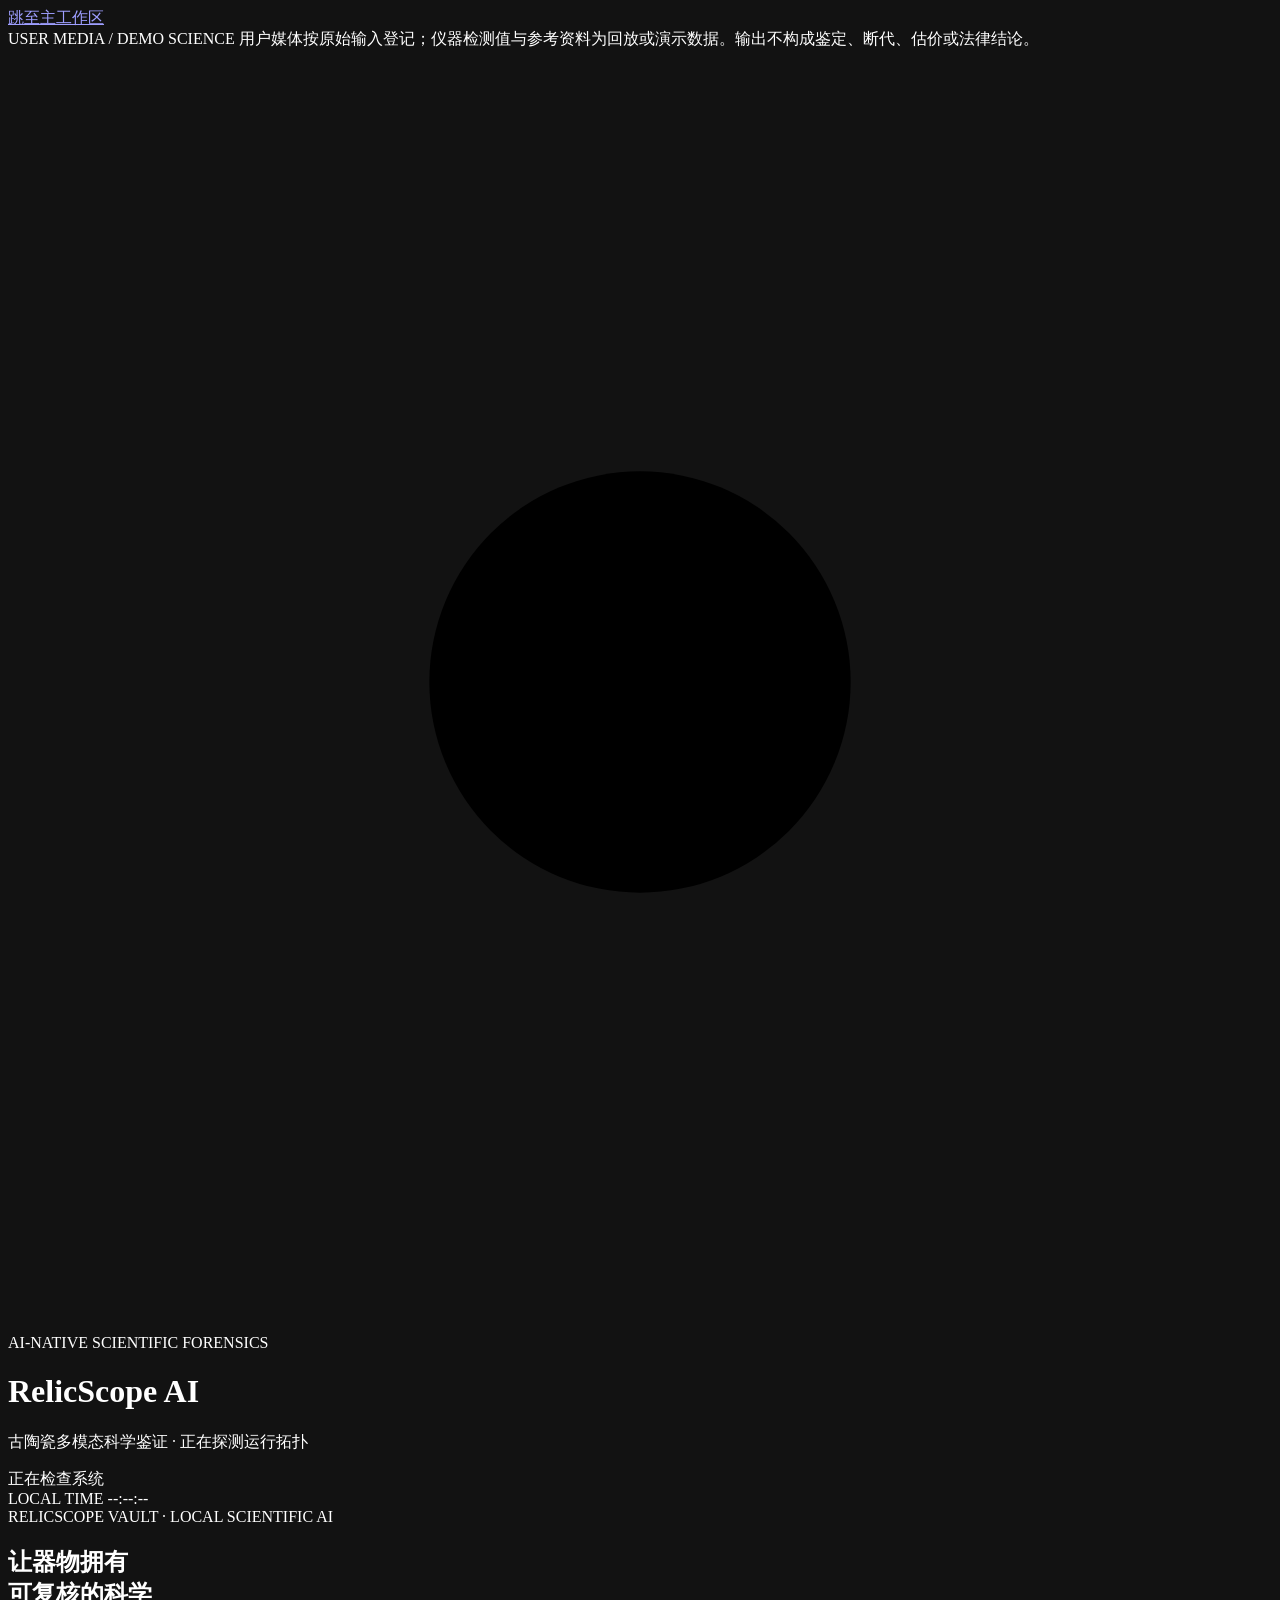
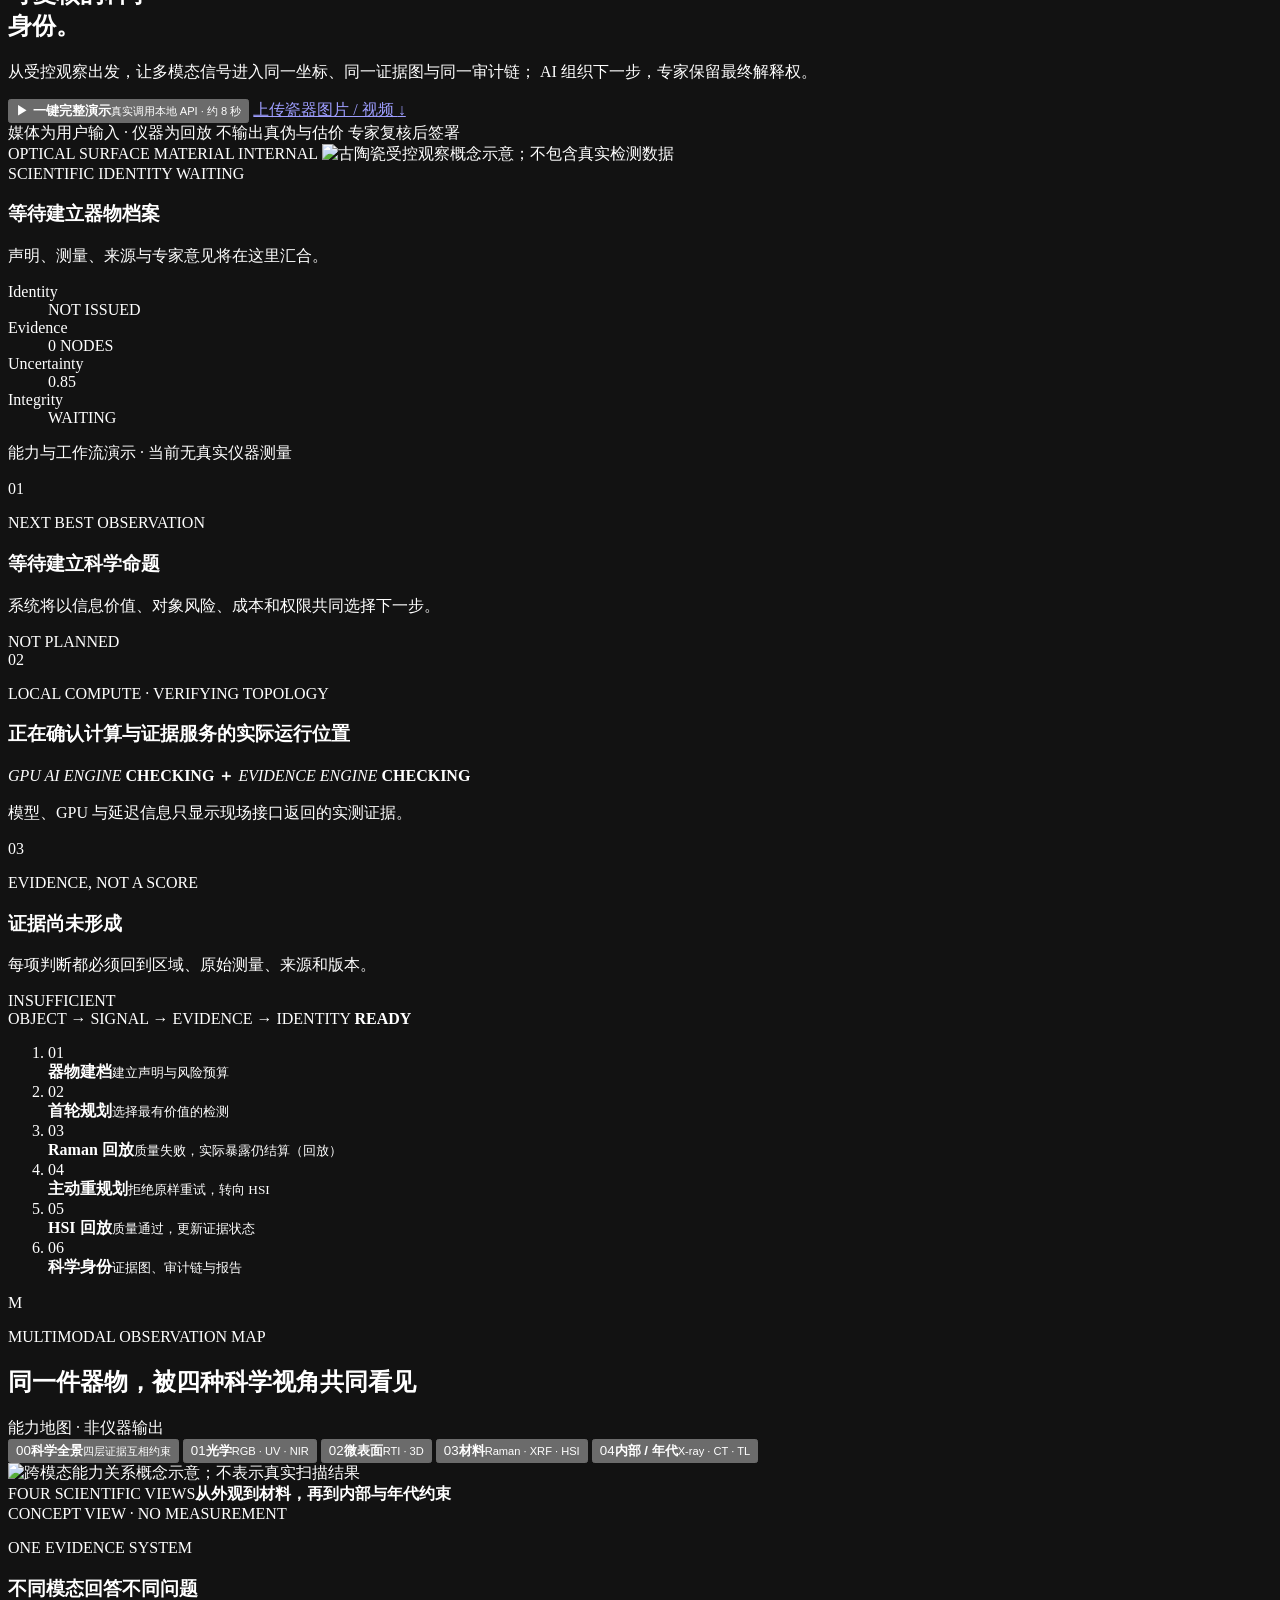
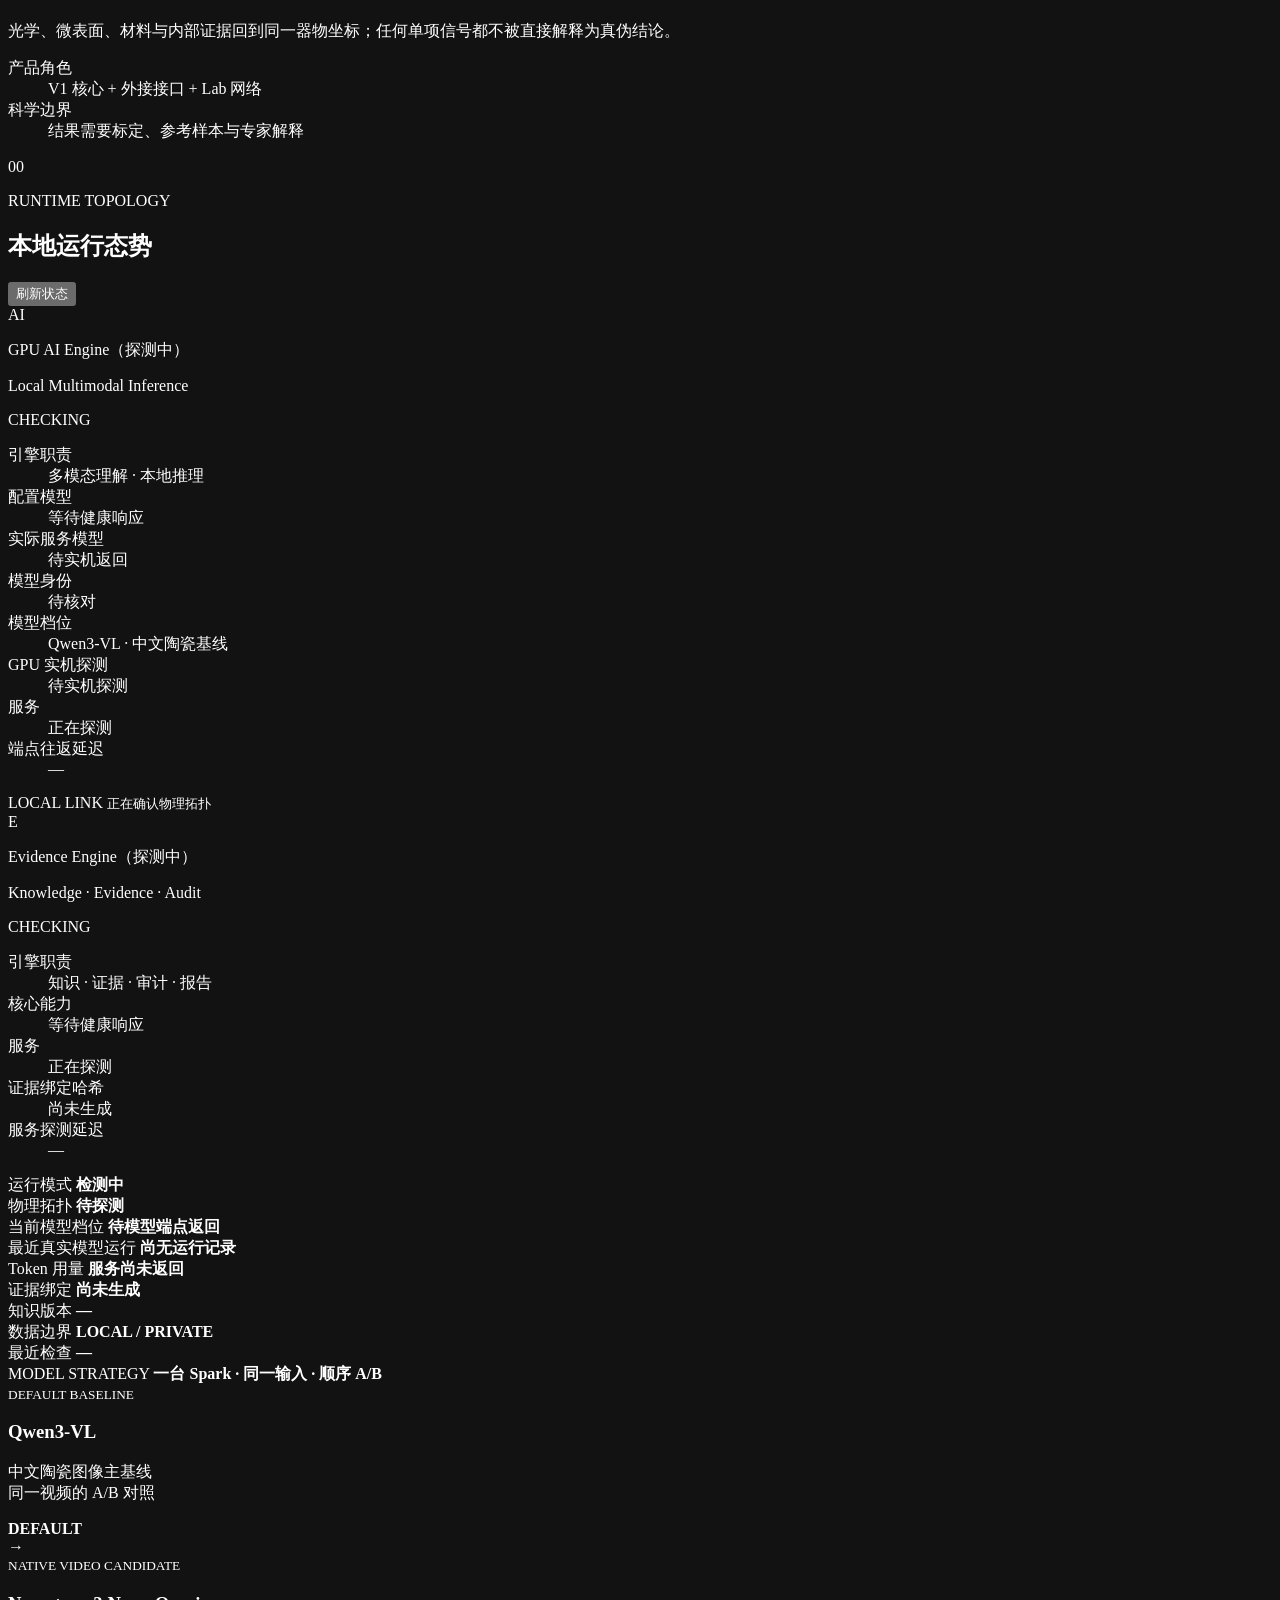
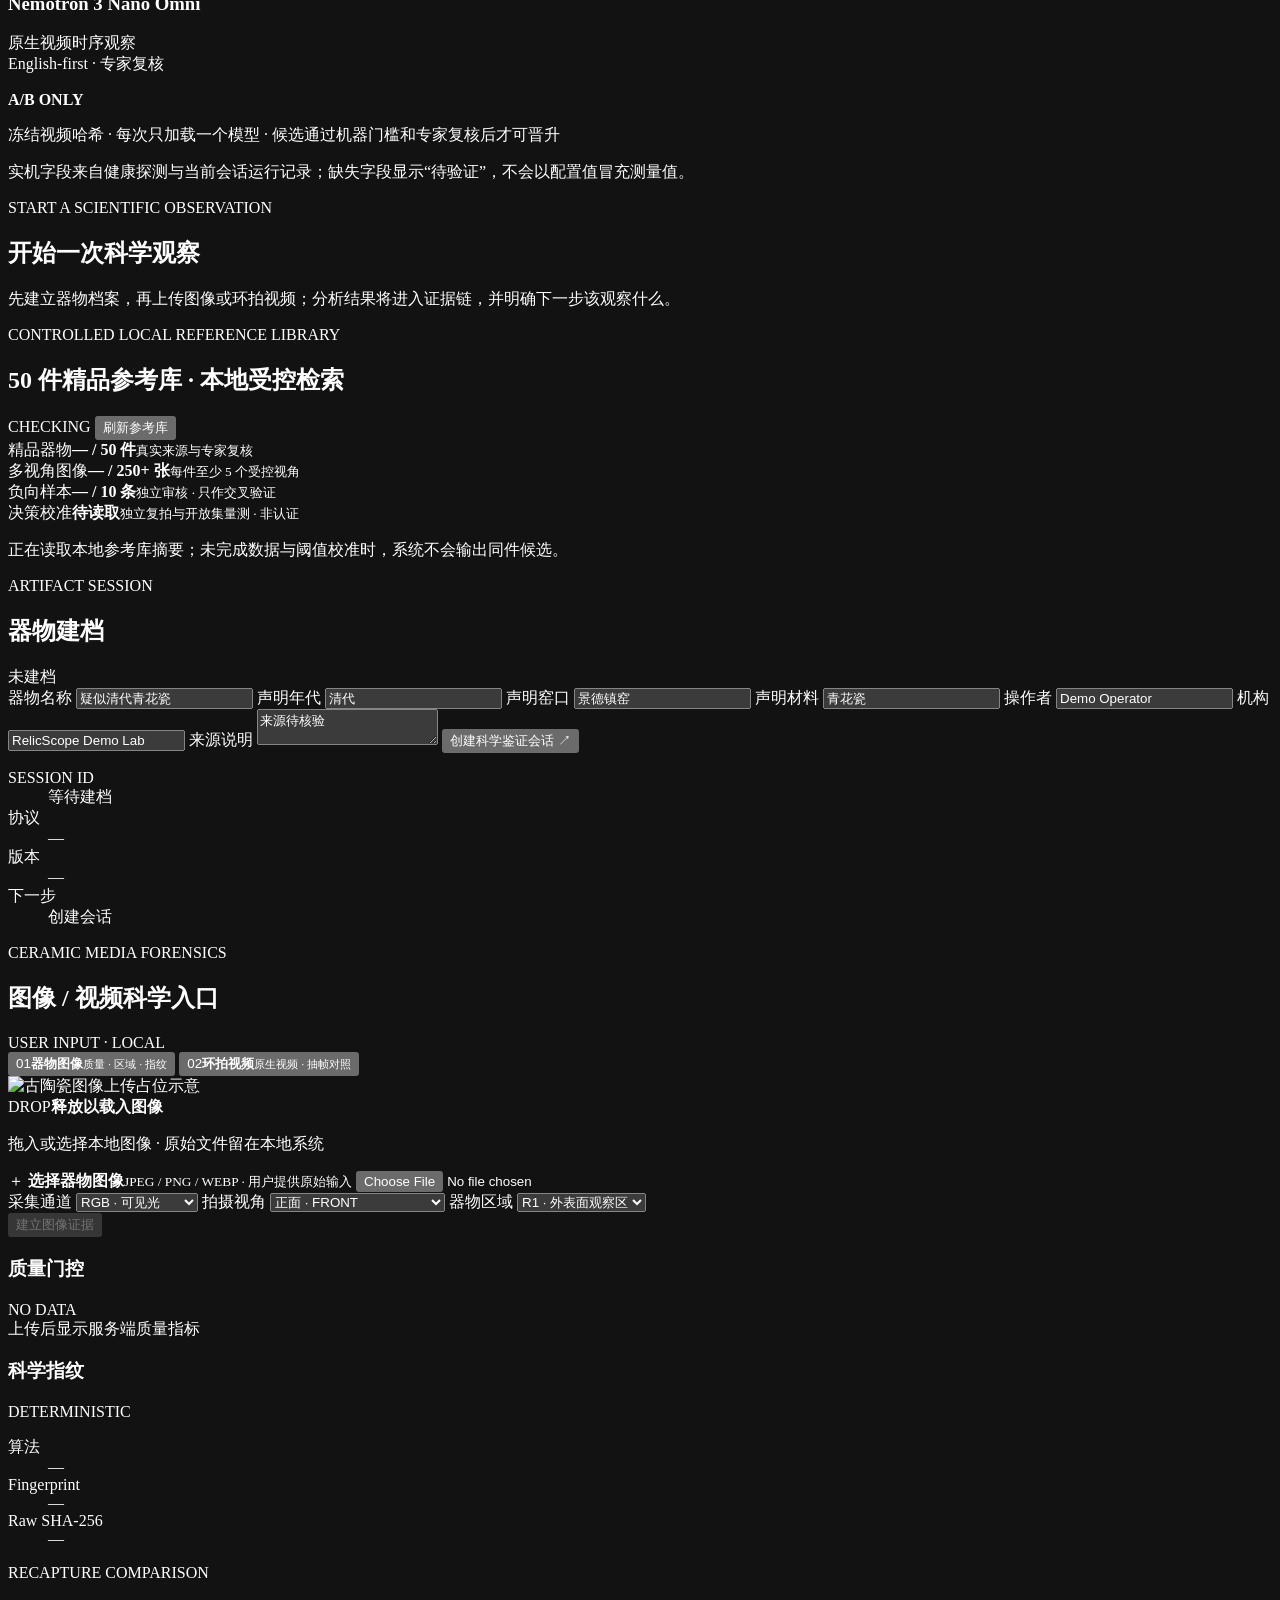
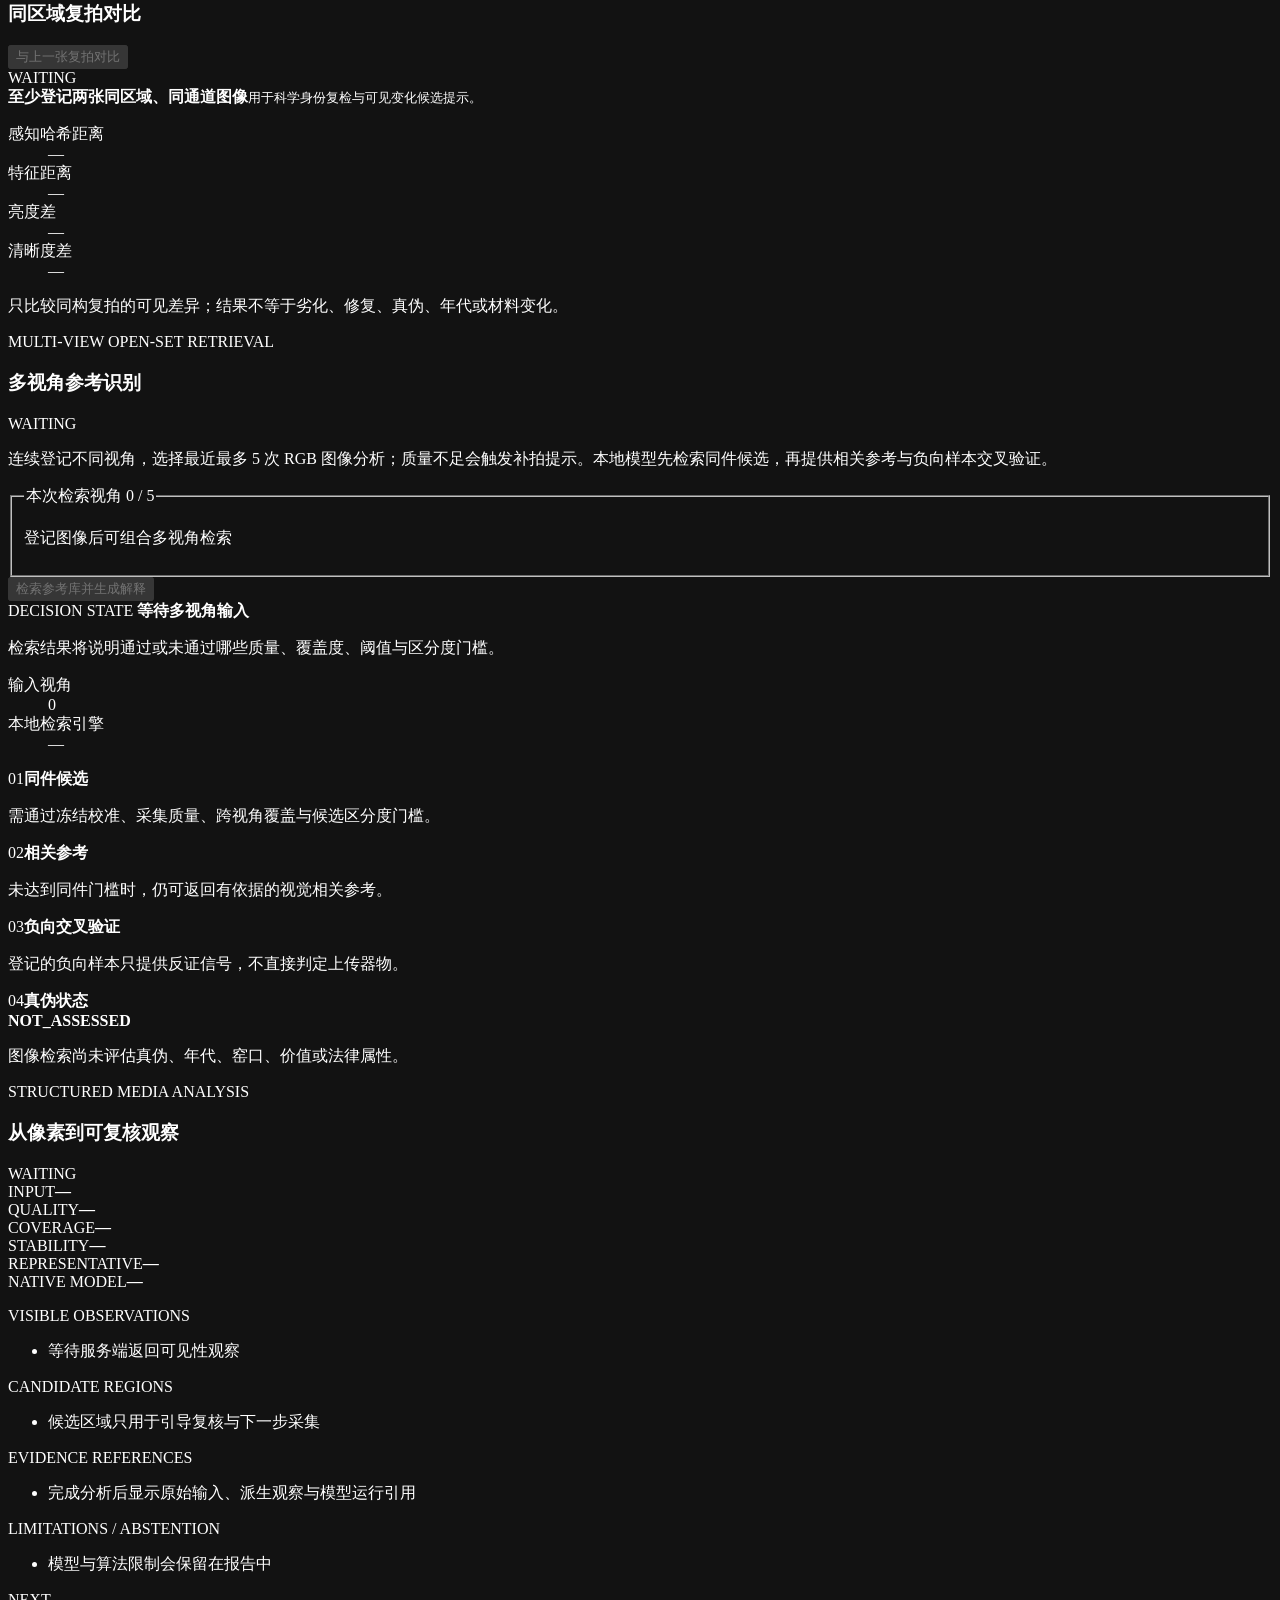
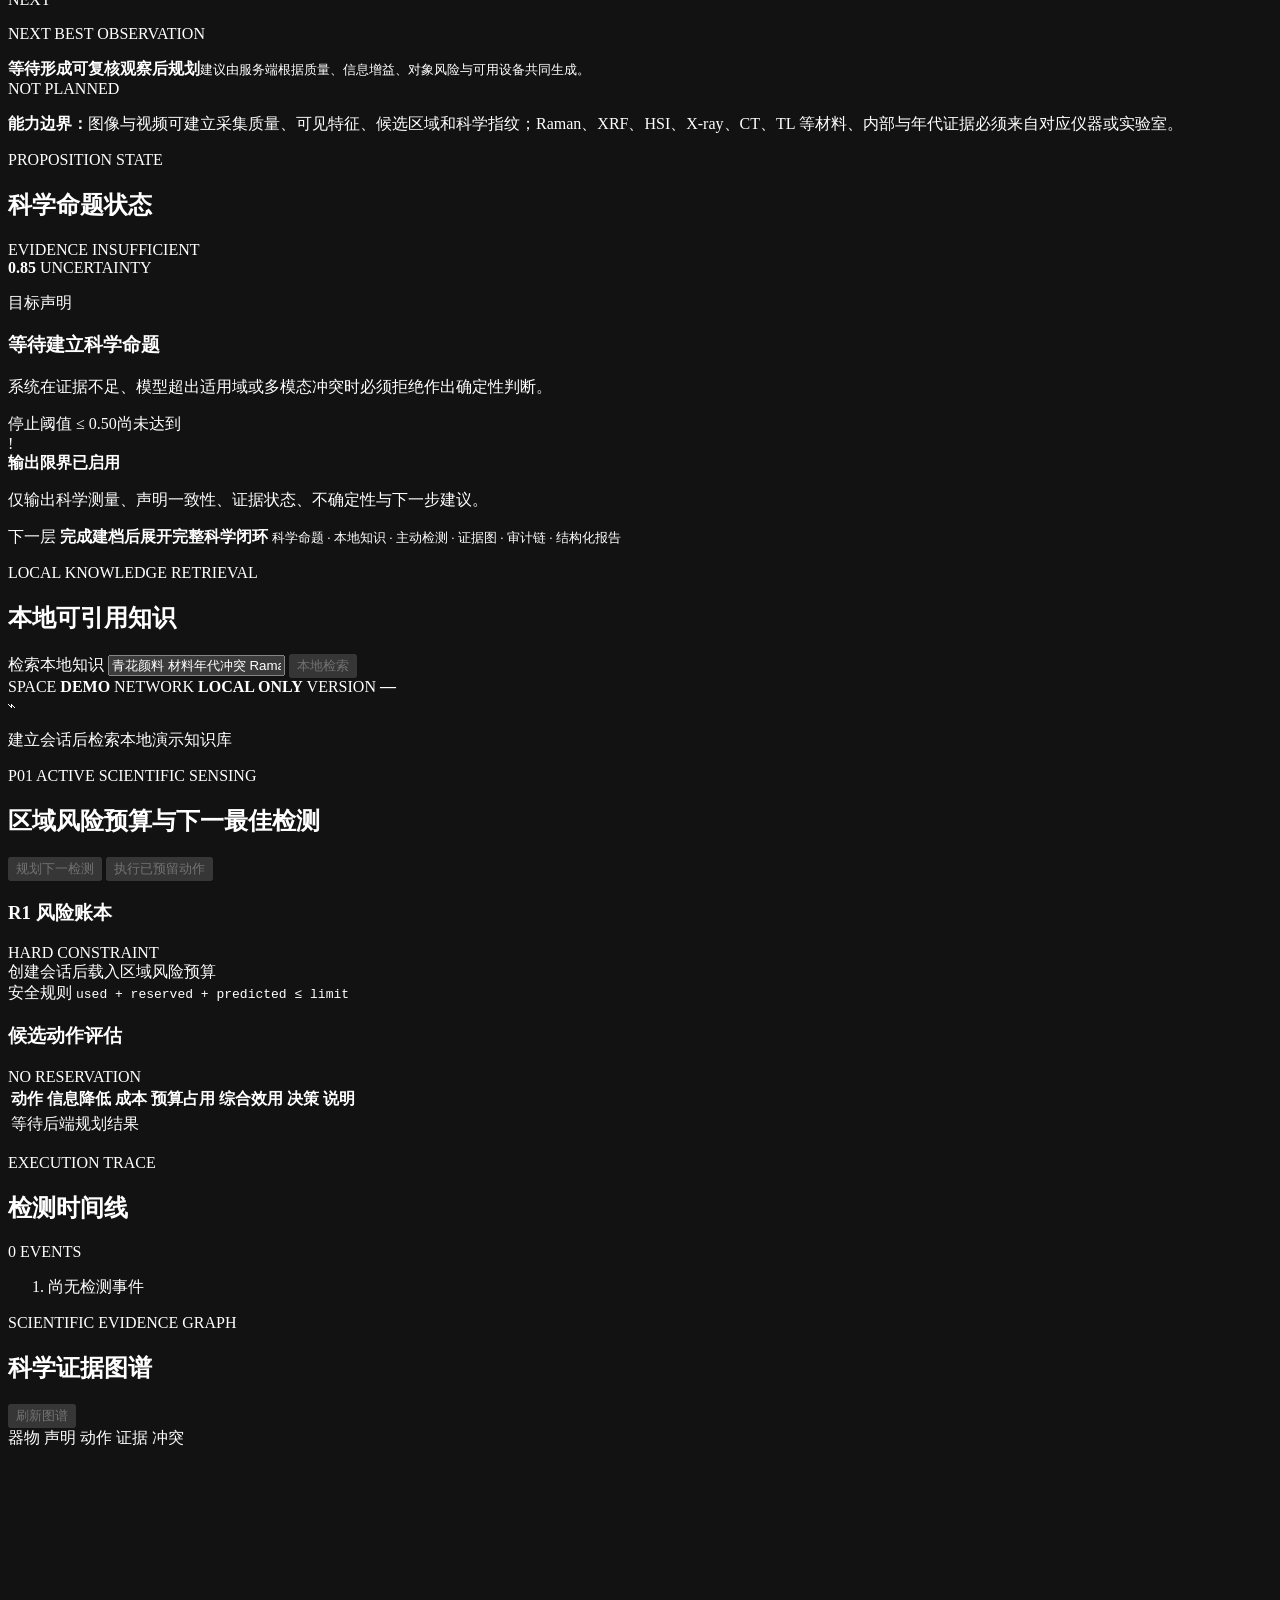
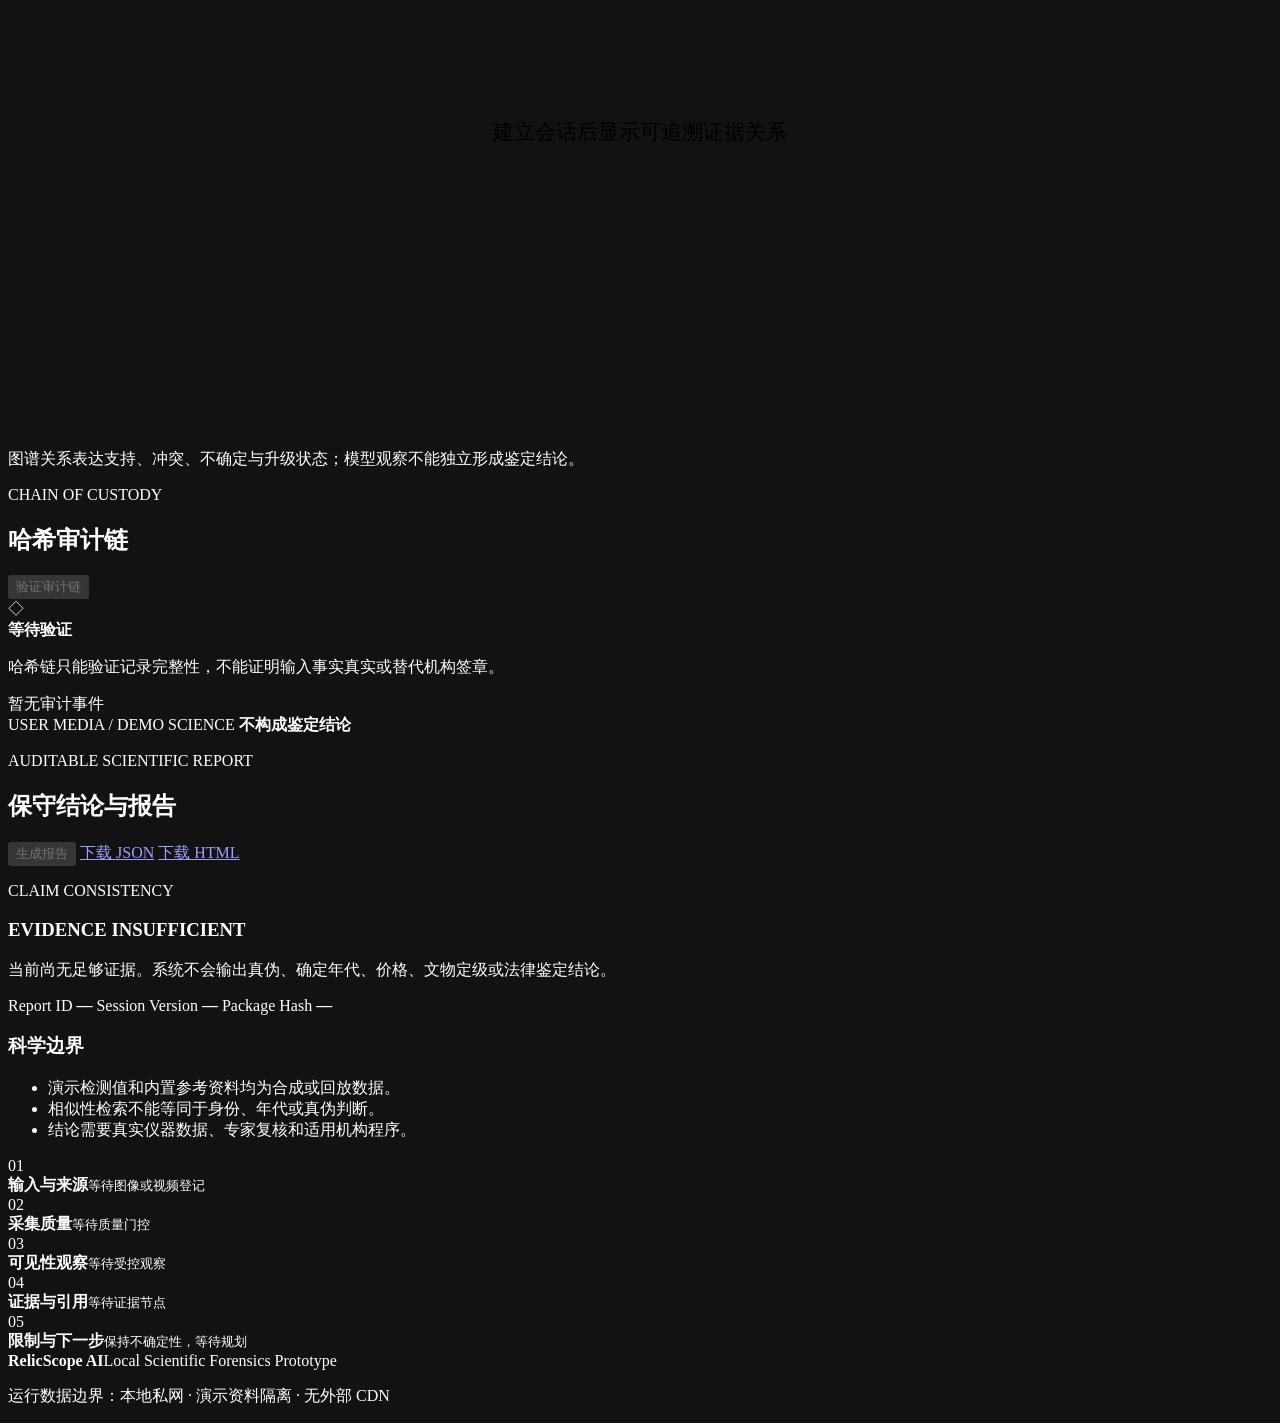
==== commit bfcaab4e: "feat: add controlled porcelain reference recognition" ====
--- a/app/static/index.html
+++ b/app/static/index.html
@@ -335,6 +335,26 @@
         </div>
         <p>先建立器物档案，再上传图像或环拍视频；分析结果将进入证据链，并明确下一步该观察什么。</p>
       </div>
+
+      <section class="reference-library-strip" aria-labelledby="reference-library-heading">
+        <div class="reference-library-strip__head">
+          <div>
+            <p class="eyebrow">CONTROLLED LOCAL REFERENCE LIBRARY</p>
+            <h2 id="reference-library-heading">50 件精品参考库 · 本地受控检索</h2>
+          </div>
+          <div class="reference-library-strip__actions">
+            <span class="badge badge--neutral" id="reference-library-state">CHECKING</span>
+            <button class="button button--ghost button--small" id="refresh-reference-library" type="button">刷新参考库</button>
+          </div>
+        </div>
+        <div class="reference-library-metrics" aria-label="参考库准备度">
+          <div><span>精品器物</span><strong id="reference-artifact-count">— / 50 件</strong><small>真实来源与专家复核</small></div>
+          <div><span>多视角图像</span><strong id="reference-image-count">— / 250+ 张</strong><small>每件至少 5 个受控视角</small></div>
+          <div><span>负向样本</span><strong id="counterfeit-record-count">— / 10 条</strong><small>独立审核 · 只作交叉验证</small></div>
+          <div><span>决策校准</span><strong id="reference-calibration-state">待读取</strong><small>独立复拍与开放集量测 · 非认证</small></div>
+        </div>
+        <p class="reference-library-note" id="reference-library-note">正在读取本地参考库摘要；未完成数据与阈值校准时，系统不会输出同件候选。</p>
+      </section>
 
       <section class="workspace-grid" aria-label="科学鉴证会话工作区">
         <article class="panel panel--session">
@@ -428,6 +448,24 @@
                   <select id="image-modality"><option value="RGB">RGB · 可见光</option><option value="UV">UV · 紫外图像</option><option value="NIR">NIR · 近红外图像</option></select>
                 </label>
                 <label class="field">
+                  <span>拍摄视角</span>
+                  <select id="image-view-angle">
+                    <option value="FRONT">正面 · FRONT</option>
+                    <option value="BACK">背面 · BACK</option>
+                    <option value="LEFT_PROFILE">左侧 · LEFT PROFILE</option>
+                    <option value="RIGHT_PROFILE">右侧 · RIGHT PROFILE</option>
+                    <option value="TOP">俯视 · TOP</option>
+                    <option value="BASE">底部 · BASE</option>
+                    <option value="INTERIOR">内壁 · INTERIOR</option>
+                    <option value="FRONT_LEFT_45">前左 45° · FRONT LEFT</option>
+                    <option value="FRONT_RIGHT_45">前右 45° · FRONT RIGHT</option>
+                    <option value="BACK_LEFT_45">后左 45° · BACK LEFT</option>
+                    <option value="BACK_RIGHT_45">后右 45° · BACK RIGHT</option>
+                    <option value="DETAIL">局部细节 · DETAIL</option>
+                    <option value="MARK">款识 · MARK</option>
+                  </select>
+                </label>
+                <label class="field">
                   <span>器物区域</span>
                   <select id="image-region"><option value="R1">R1 · 外表面观察区</option></select>
                 </label>
@@ -466,6 +504,58 @@
               </div>
               <p class="comparison-boundary">只比较同构复拍的可见差异；结果不等于劣化、修复、真伪、年代或材料变化。</p>
             </div>
+
+            <section class="reference-recognition session-dependent" aria-labelledby="reference-recognition-heading">
+              <div class="reference-recognition__head">
+                <div>
+                  <p class="eyebrow">MULTI-VIEW OPEN-SET RETRIEVAL</p>
+                  <h3 id="reference-recognition-heading">多视角参考识别</h3>
+                </div>
+                <span class="badge badge--neutral" id="recognition-status">WAITING</span>
+              </div>
+              <p class="reference-recognition__intro">连续登记不同视角，选择最近最多 5 次 RGB 图像分析；质量不足会触发补拍提示。本地模型先检索同件候选，再提供相关参考与负向样本交叉验证。</p>
+
+              <div class="recognition-controls">
+                <fieldset class="recognition-view-picker">
+                  <legend>本次检索视角 <span id="recognition-selection-count">0 / 5</span></legend>
+                  <div id="recognition-analysis-list" class="recognition-analysis-list">
+                    <p class="empty-copy">登记图像后可组合多视角检索</p>
+                  </div>
+                </fieldset>
+                <button class="button button--secondary" id="run-reference-recognition" type="button" disabled>检索参考库并生成解释</button>
+              </div>
+
+              <div class="recognition-decision" aria-live="polite">
+                <div>
+                  <span class="micro-label">DECISION STATE</span>
+                  <strong id="recognition-decision-title">等待多视角输入</strong>
+                  <p id="recognition-decision-note">检索结果将说明通过或未通过哪些质量、覆盖度、阈值与区分度门槛。</p>
+                </div>
+                <dl>
+                  <div><dt>输入视角</dt><dd id="recognition-query-count">0</dd></div>
+                  <div><dt>本地检索引擎</dt><dd id="recognition-backend">—</dd></div>
+                </dl>
+              </div>
+
+              <div class="recognition-result-grid">
+                <article class="recognition-result recognition-result--candidate">
+                  <div class="recognition-result__head"><span>01</span><strong>同件候选</strong></div>
+                  <div id="recognition-known-candidate" class="recognition-result__body"><p>需通过冻结校准、采集质量、跨视角覆盖与候选区分度门槛。</p></div>
+                </article>
+                <article class="recognition-result recognition-result--related">
+                  <div class="recognition-result__head"><span>02</span><strong>相关参考</strong></div>
+                  <div id="recognition-related-references" class="recognition-result__body"><p>未达到同件门槛时，仍可返回有依据的视觉相关参考。</p></div>
+                </article>
+                <article class="recognition-result recognition-result--negative">
+                  <div class="recognition-result__head"><span>03</span><strong>负向交叉验证</strong></div>
+                  <div id="recognition-counterfeit-signal" class="recognition-result__body"><p>登记的负向样本只提供反证信号，不直接判定上传器物。</p></div>
+                </article>
+                <article class="recognition-result recognition-result--boundary">
+                  <div class="recognition-result__head"><span>04</span><strong>真伪状态</strong></div>
+                  <div id="recognition-authenticity-state" class="recognition-result__body"><b>NOT_ASSESSED</b><p>图像检索尚未评估真伪、年代、窑口、价值或法律属性。</p></div>
+                </article>
+              </div>
+            </section>
           </div>
 
           <div class="media-input-pane" id="video-input-pane" role="tabpanel" aria-labelledby="media-tab-video" hidden>
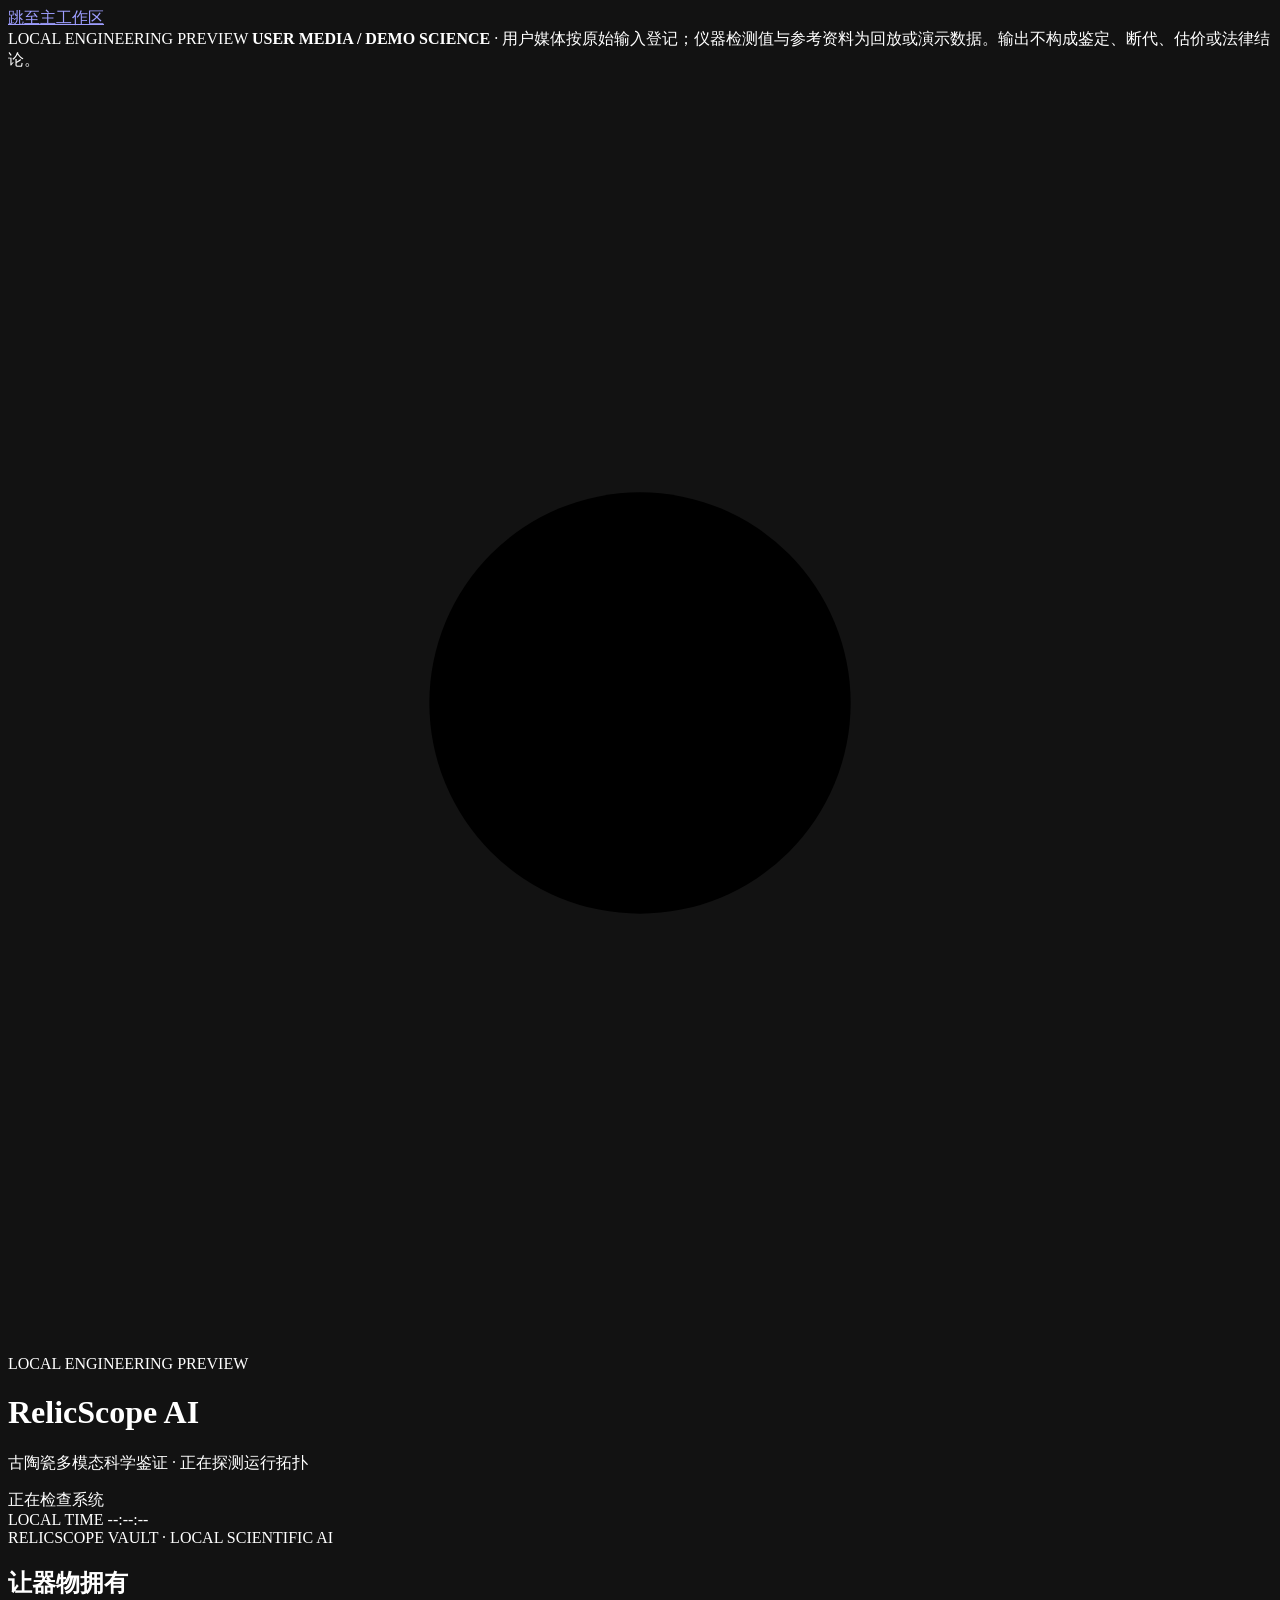
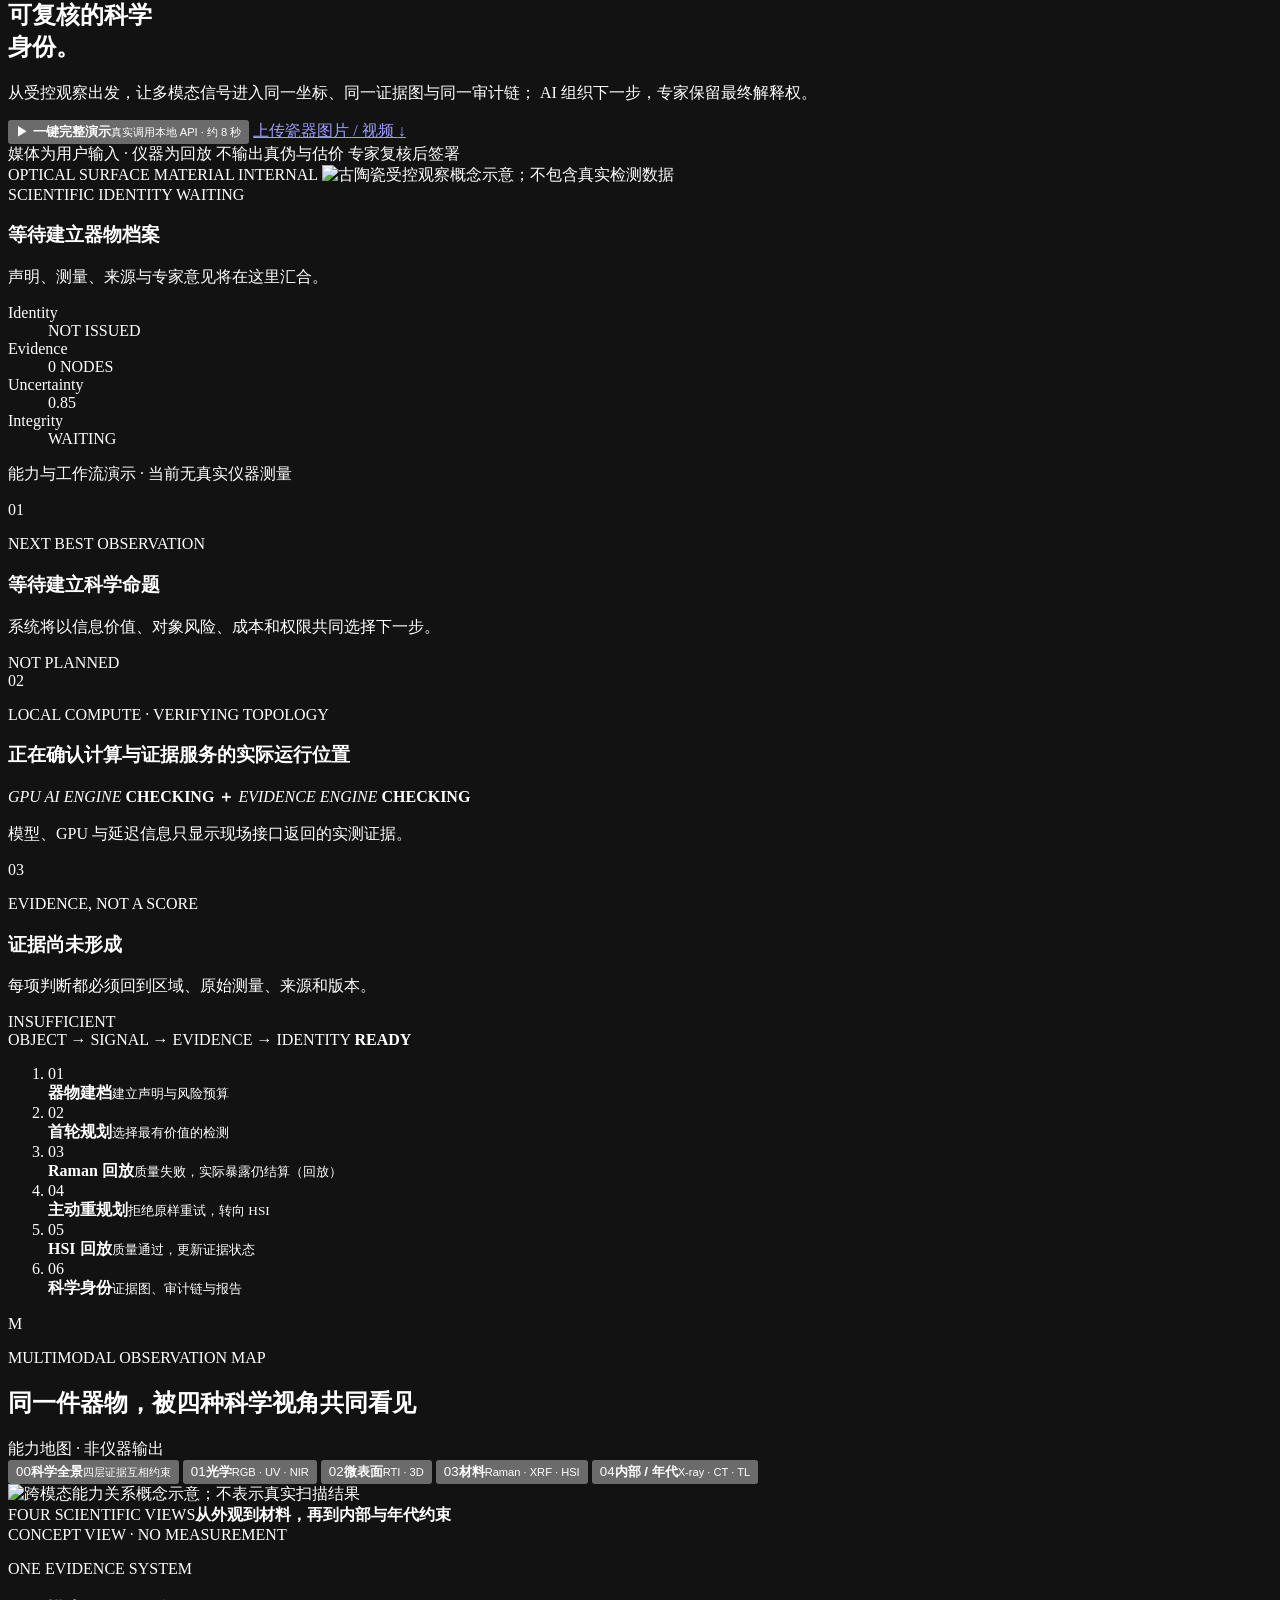
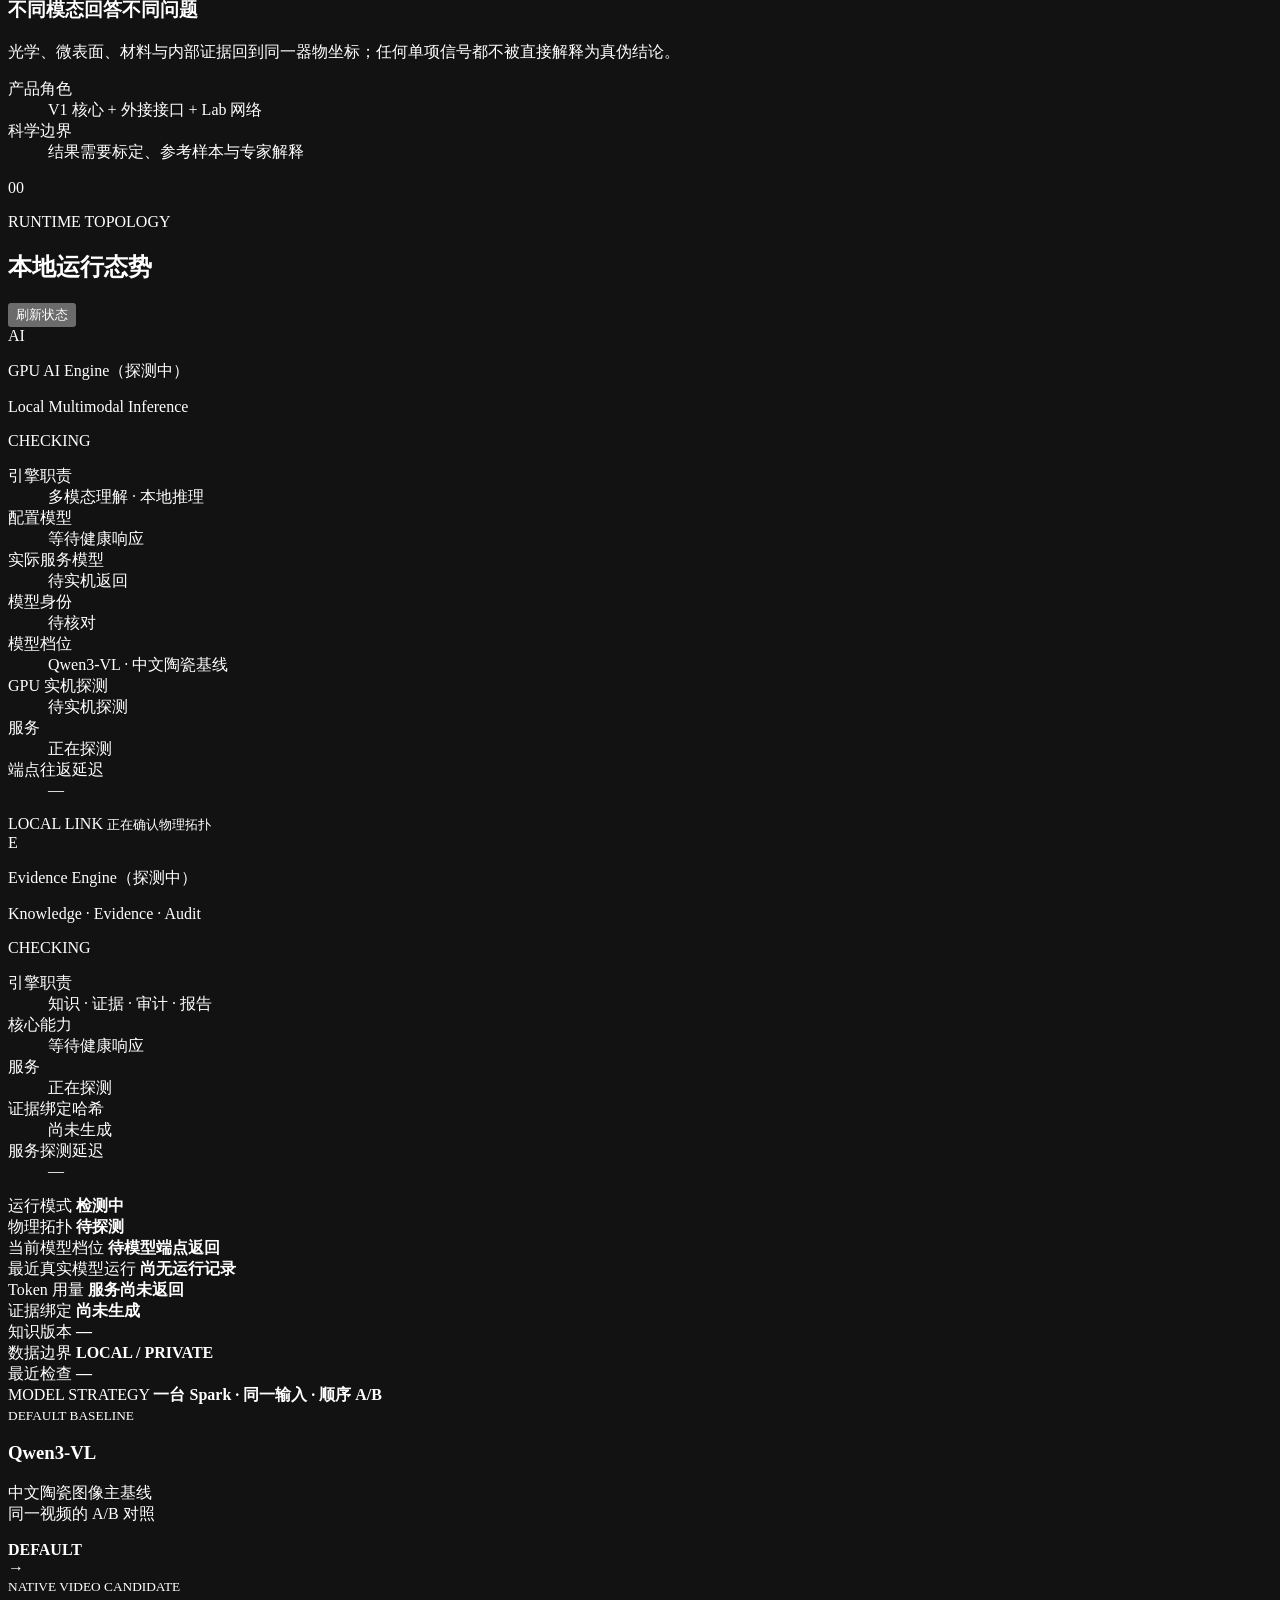
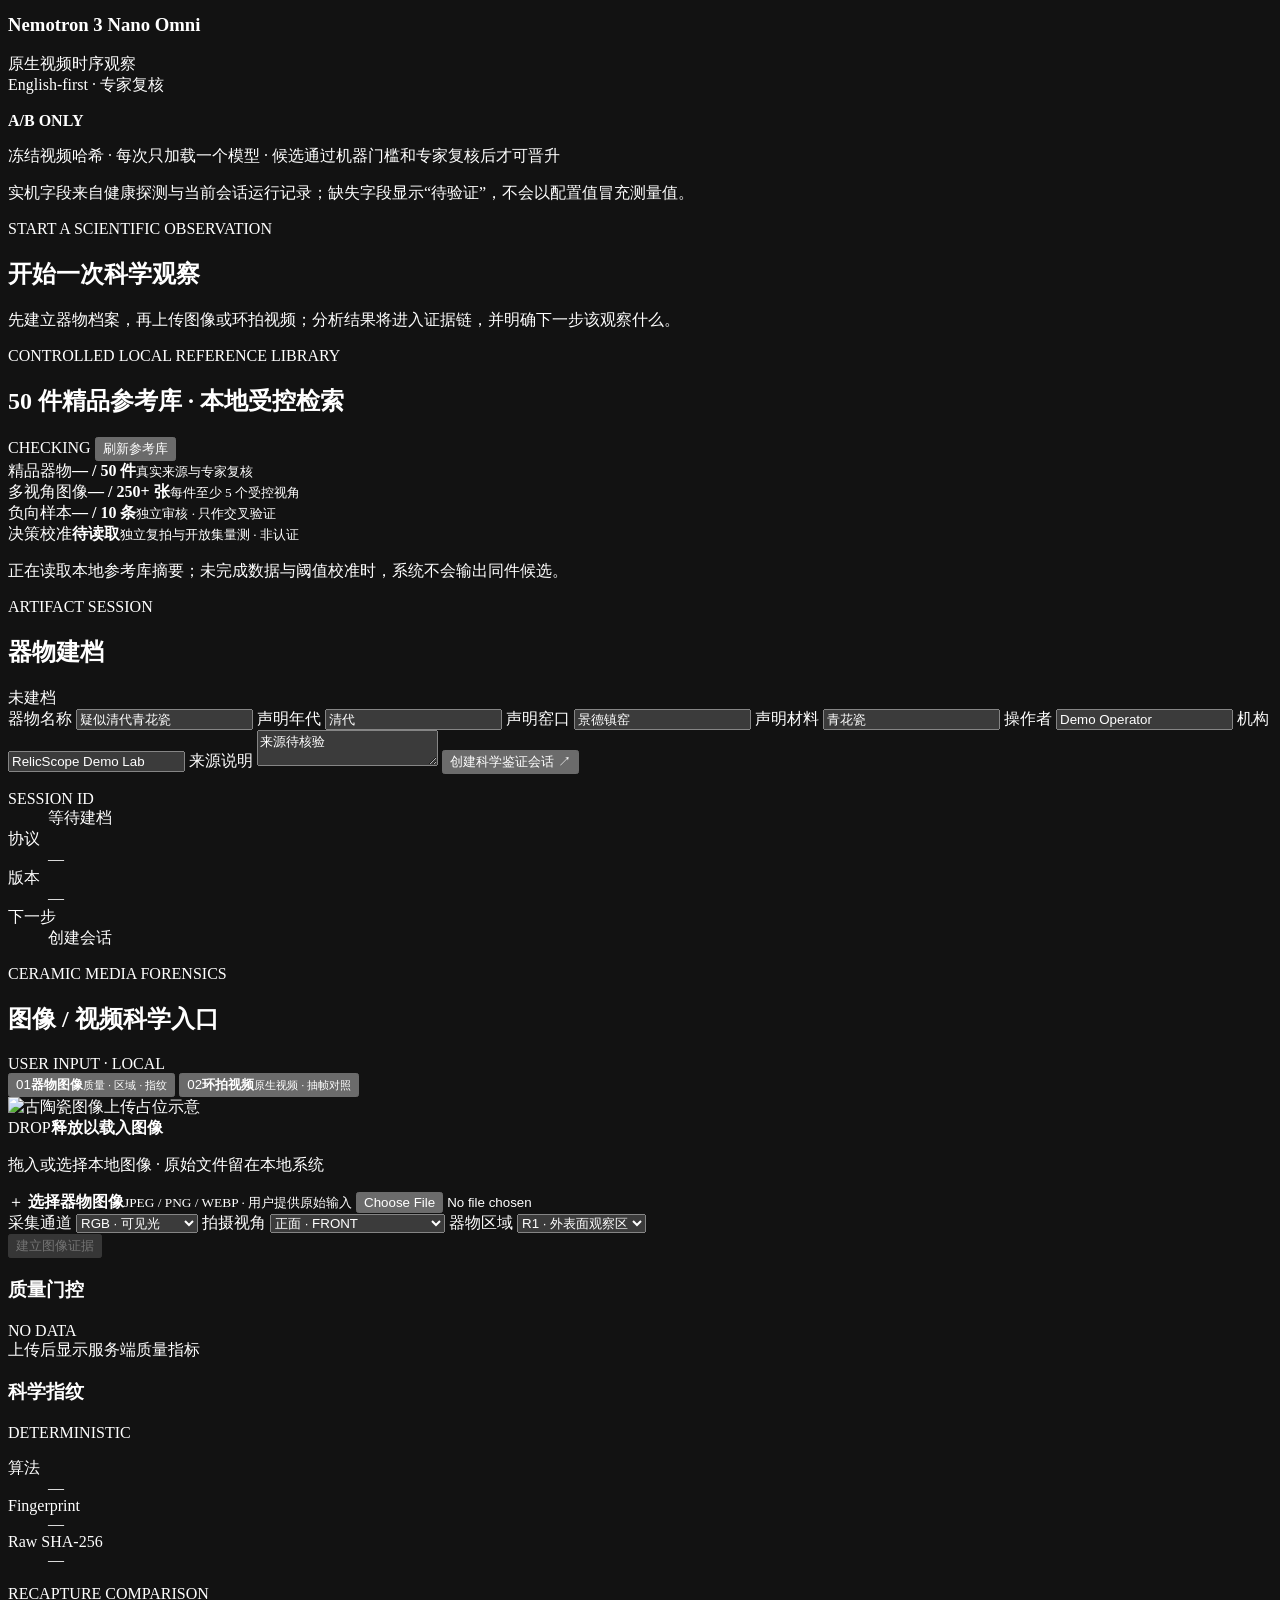
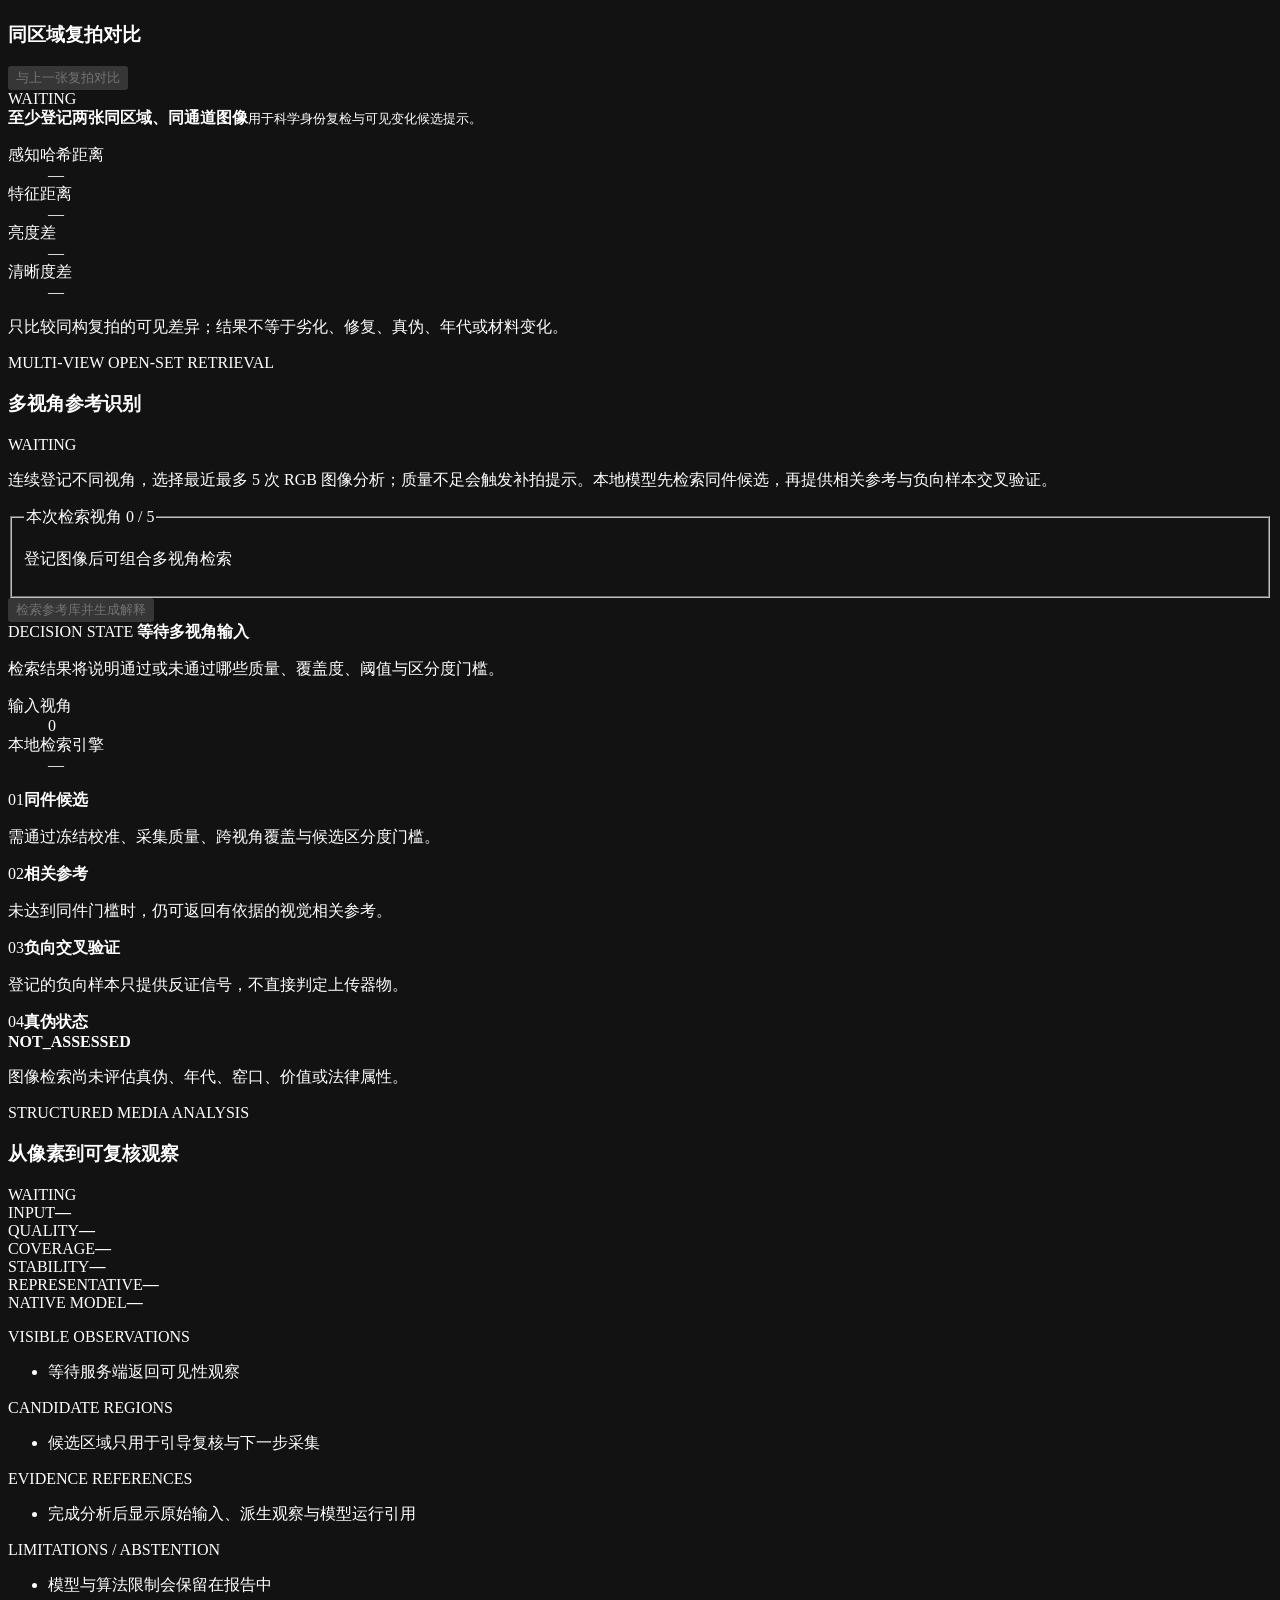
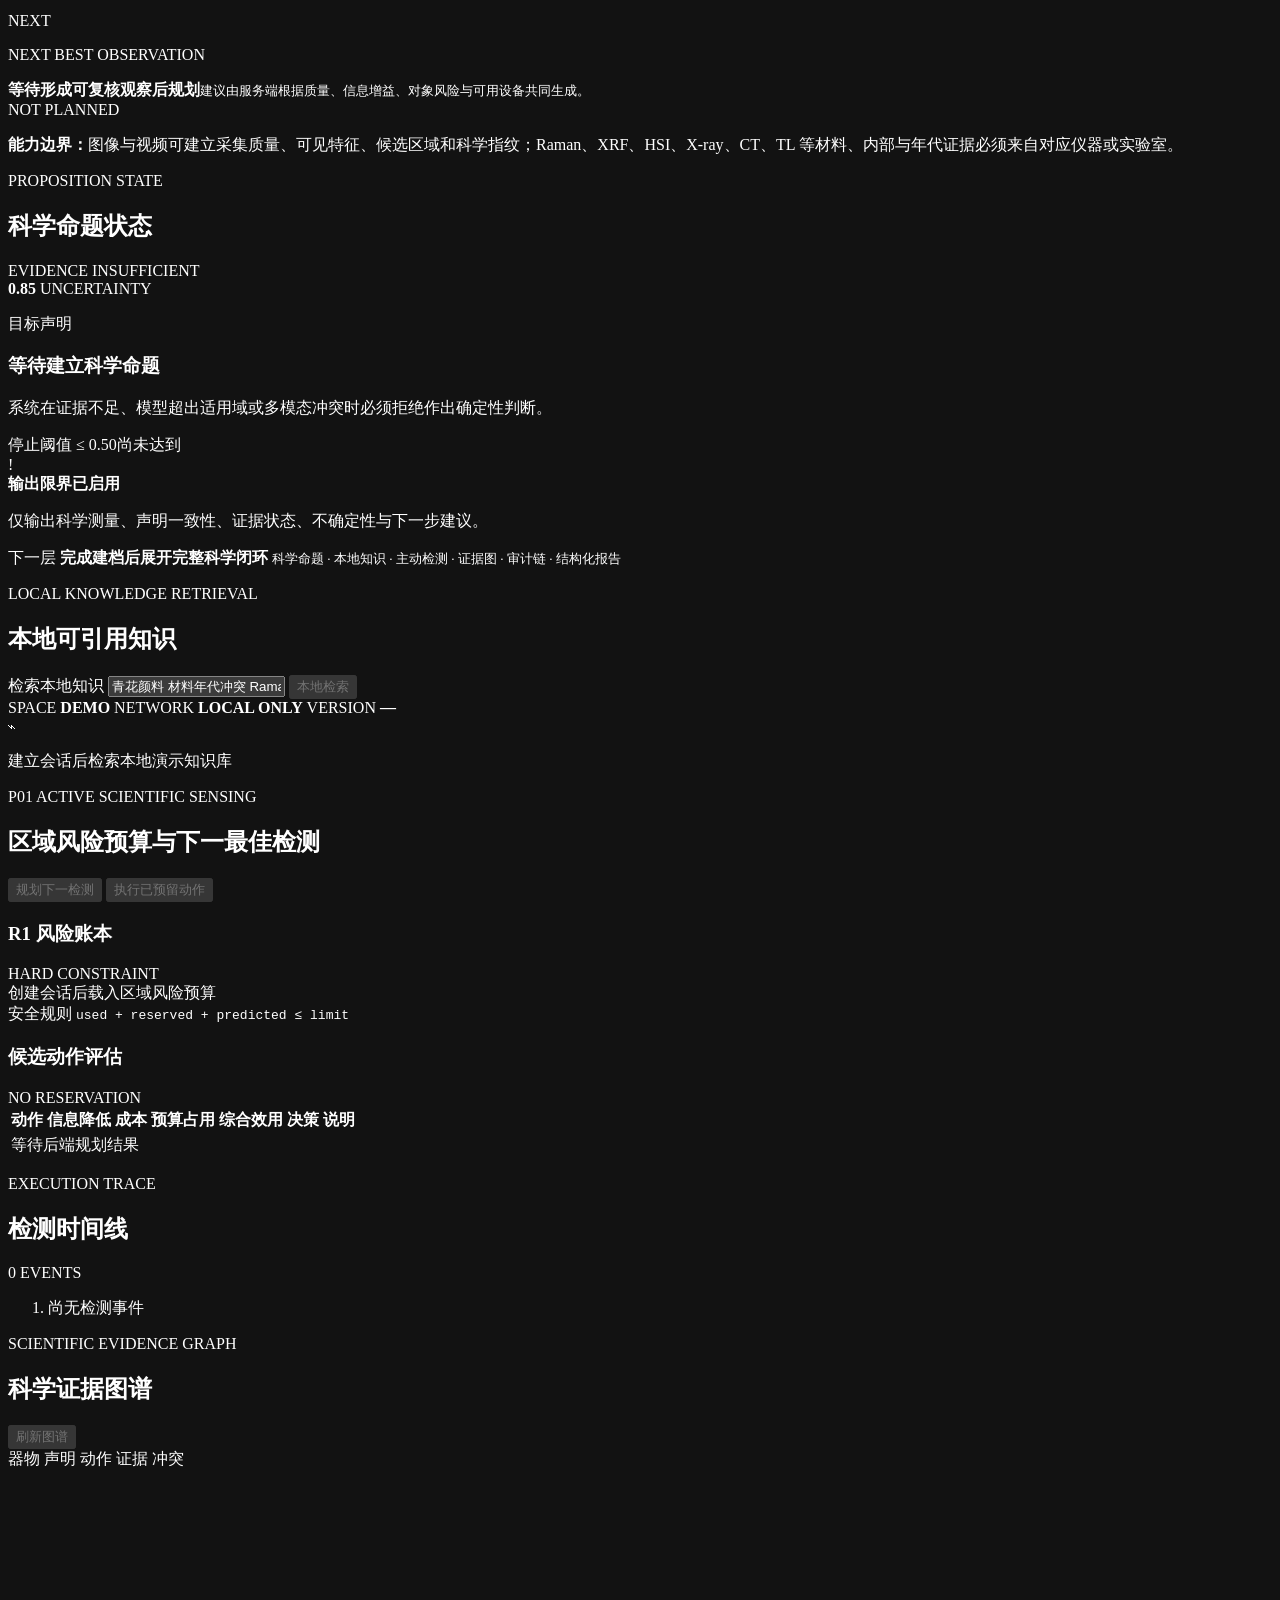
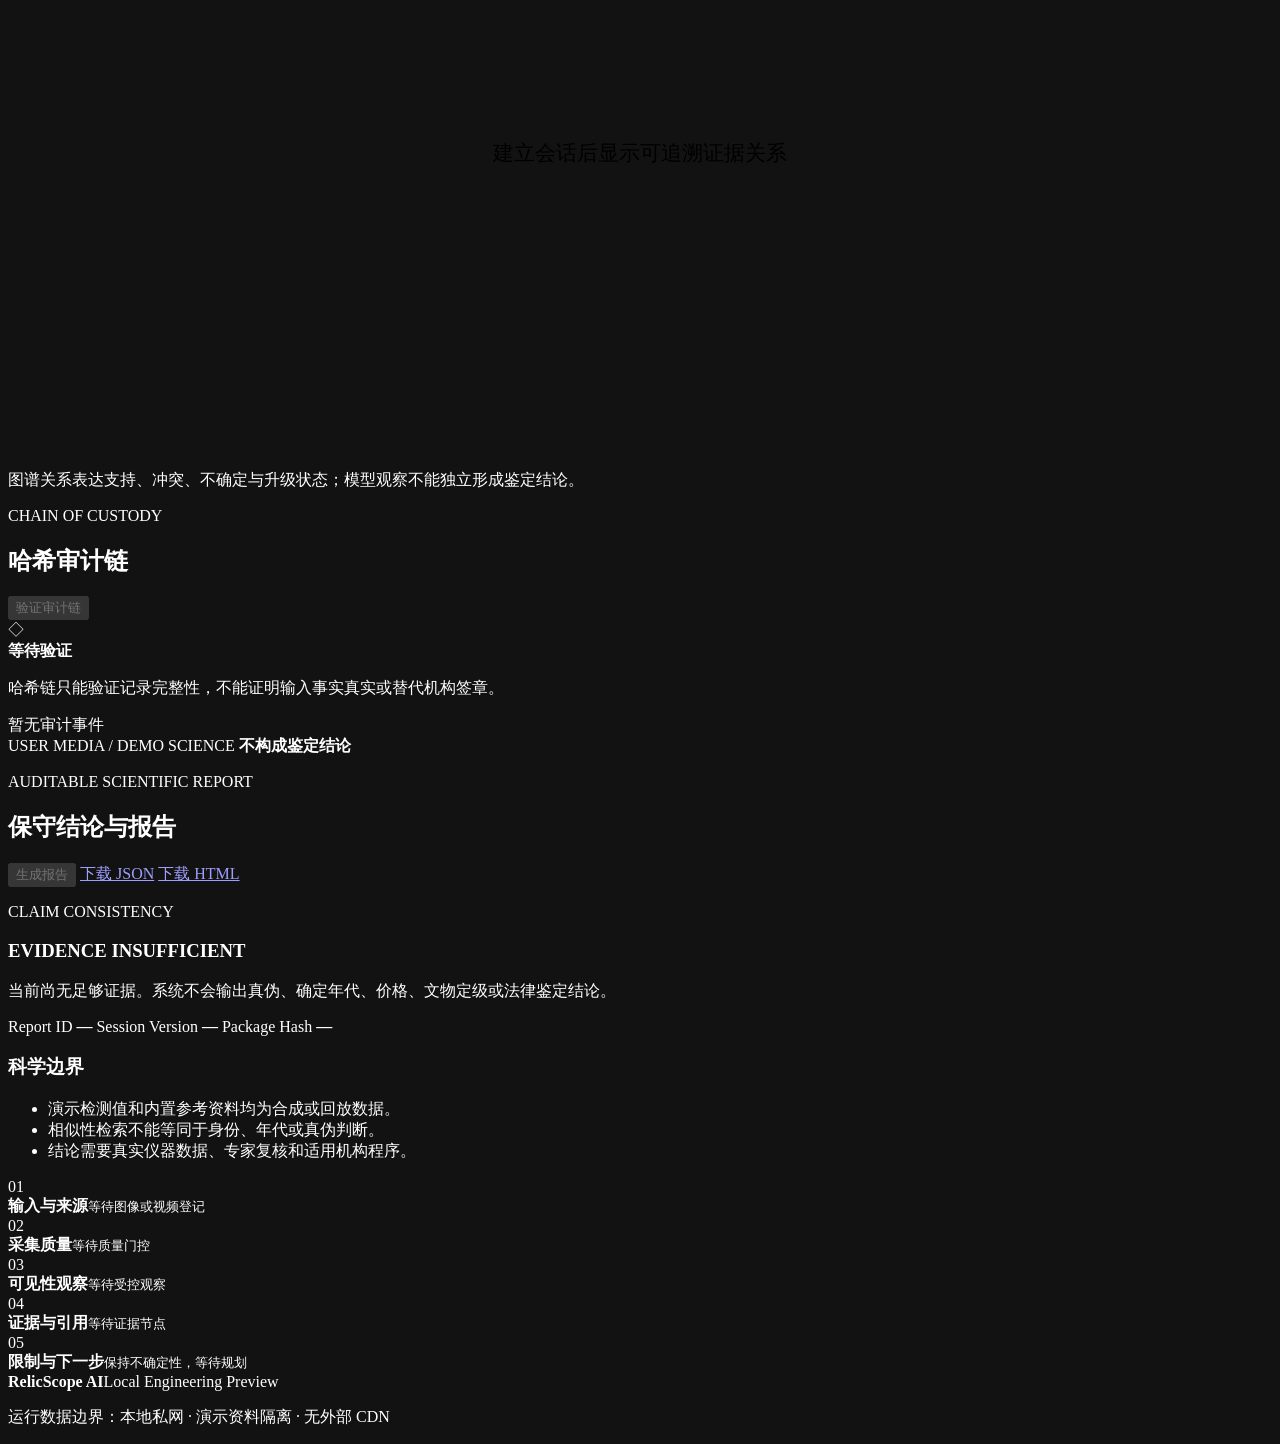
==== commit c4e5e34b: "feat: productionize single-Spark NIM V2" ====
--- a/app/static/index.html
+++ b/app/static/index.html
@@ -6,9 +6,9 @@
     <meta name="color-scheme" content="dark" />
     <meta
       name="description"
-      content="RelicScope AI 单台 DGX Spark 多模态文物科学鉴证演示控制台"
+      content="RelicScope AI 本机工程预览：多模态文物科学鉴证开发控制台"
     />
-    <title>RelicScope AI · Scientific Forensics Console</title>
+    <title>RelicScope AI · Local Engineering Preview</title>
     <link rel="icon" href="/static/ceramic-placeholder.svg" type="image/svg+xml" />
     <link rel="stylesheet" href="/static/styles.css" />
   </head>
@@ -16,9 +16,34 @@
     <a class="skip-link" href="#main-content">跳至主工作区</a>
 
     <div class="demo-boundary" role="note" aria-label="演示数据免责声明">
-      <span class="demo-boundary__label">USER MEDIA / DEMO SCIENCE</span>
-      <span>用户媒体按原始输入登记；仪器检测值与参考资料为回放或演示数据。输出不构成鉴定、断代、估价或法律结论。</span>
+      <span class="demo-boundary__label">LOCAL ENGINEERING PREVIEW</span>
+      <span><strong>USER MEDIA / DEMO SCIENCE</strong> · 用户媒体按原始输入登记；仪器检测值与参考资料为回放或演示数据。输出不构成鉴定、断代、估价或法律结论。</span>
     </div>
+
+    <section
+      class="api-unavailable-guidance"
+      id="api-unavailable-guidance"
+      role="alert"
+      aria-live="assertive"
+      hidden
+    >
+      <div class="api-unavailable-guidance__status" aria-hidden="true">
+        <span></span>
+        API OFFLINE
+      </div>
+      <div class="api-unavailable-guidance__copy">
+        <strong>本机工程预览尚未连接 RelicScope API</strong>
+        <p id="api-unavailable-detail">请从仓库根目录启动回环服务，再通过指定地址打开控制台。</p>
+        <div class="api-unavailable-guidance__steps" aria-label="本机安全启动步骤">
+          <span><b>1 · 首次安装并启动</b><code>make console-install</code></span>
+          <span><b>2 · 打开</b><a href="http://127.0.0.1:8088"><code>http://127.0.0.1:8088</code></a></span>
+        </div>
+        <small>以后使用 <code>make console</code> 启动。两条命令均默认绑定 127.0.0.1；请勿改为公网监听。</small>
+      </div>
+      <button class="button button--ghost button--small" id="retry-api-connection" type="button">
+        重新检查 API
+      </button>
+    </section>
 
     <header class="topbar">
       <div class="brand-block">
@@ -30,7 +55,7 @@
           </svg>
         </div>
         <div>
-          <p class="eyebrow">AI-NATIVE SCIENTIFIC FORENSICS</p>
+          <p class="eyebrow">LOCAL ENGINEERING PREVIEW</p>
           <h1>RelicScope <span>AI</span></h1>
           <p class="brand-subtitle" id="brand-runtime-subtitle">古陶瓷多模态科学鉴证 · 正在探测运行拓扑</p>
         </div>
@@ -826,7 +851,7 @@
     </main>
 
     <footer class="console-footer">
-      <div><strong>RelicScope AI</strong><span>Local Scientific Forensics Prototype</span></div>
+      <div><strong>RelicScope AI</strong><span>Local Engineering Preview</span></div>
       <p>运行数据边界：本地私网 · 演示资料隔离 · 无外部 CDN</p>
     </footer>
 
